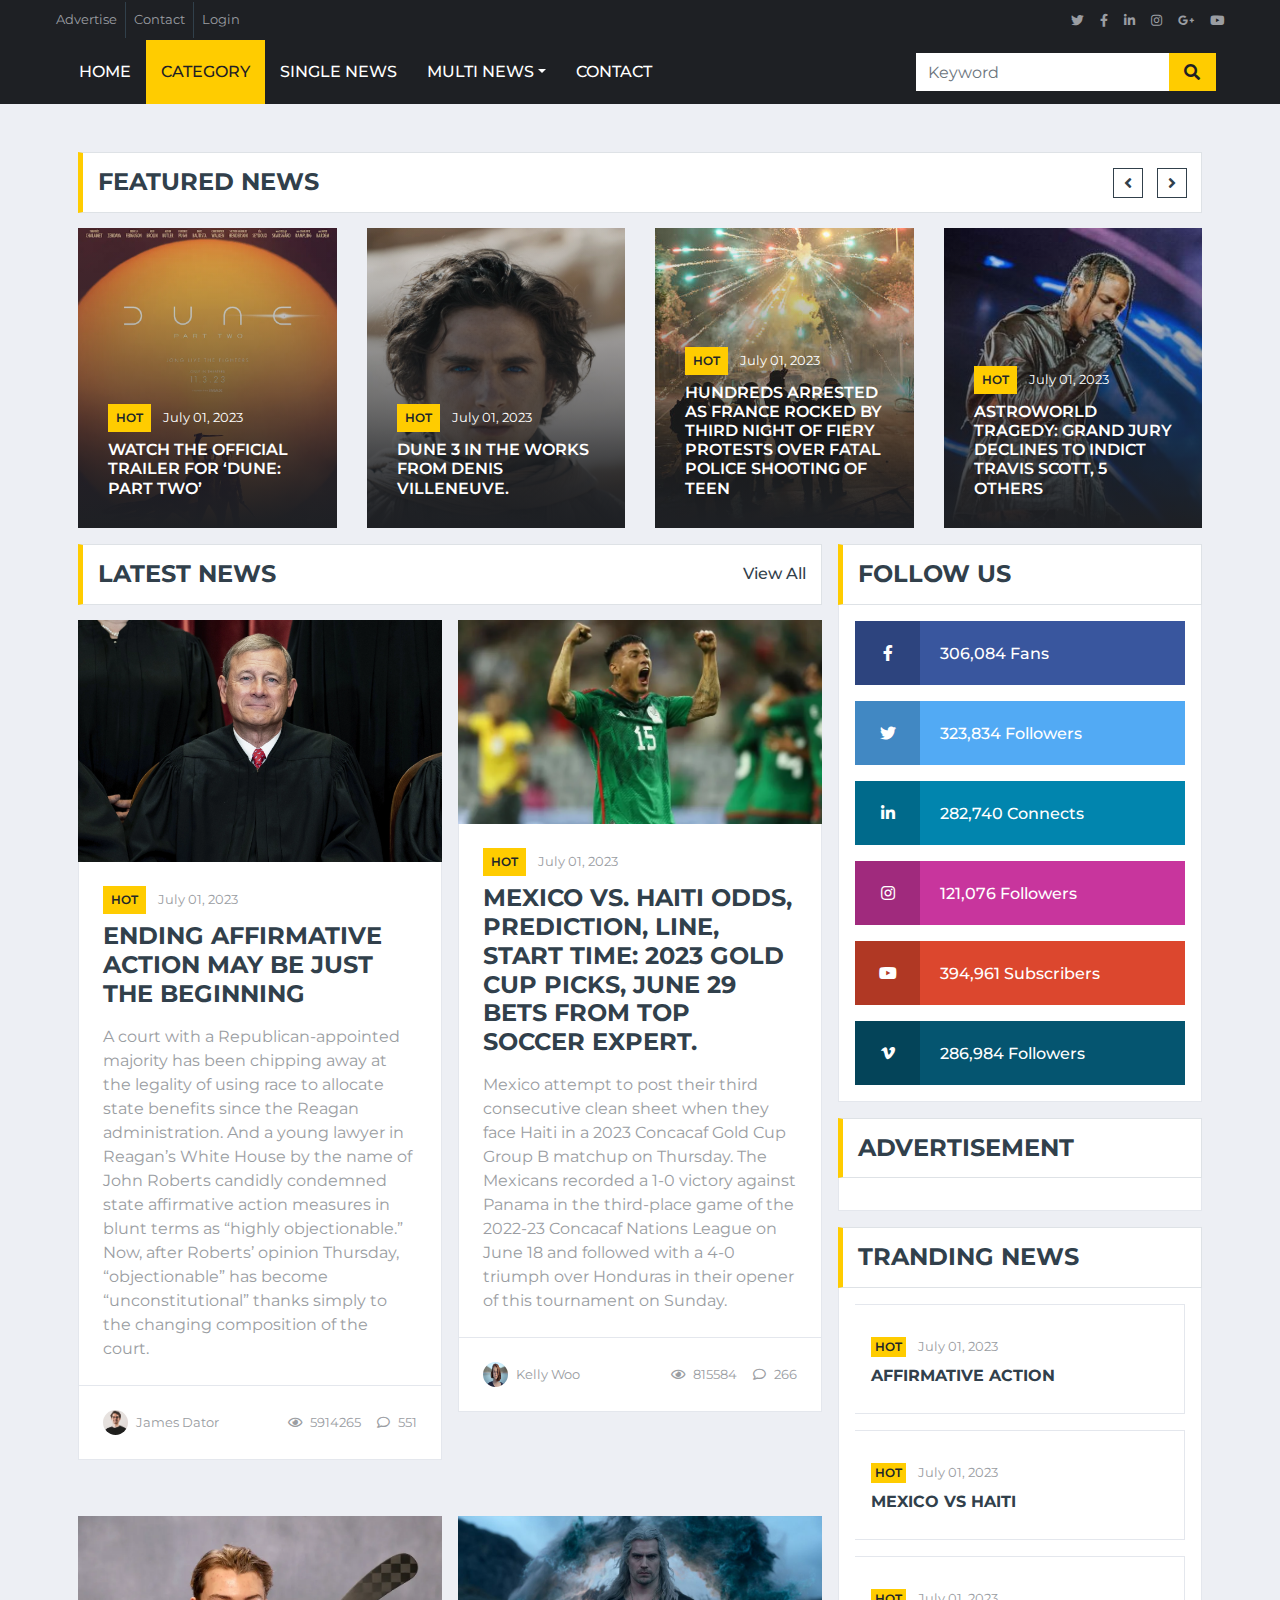
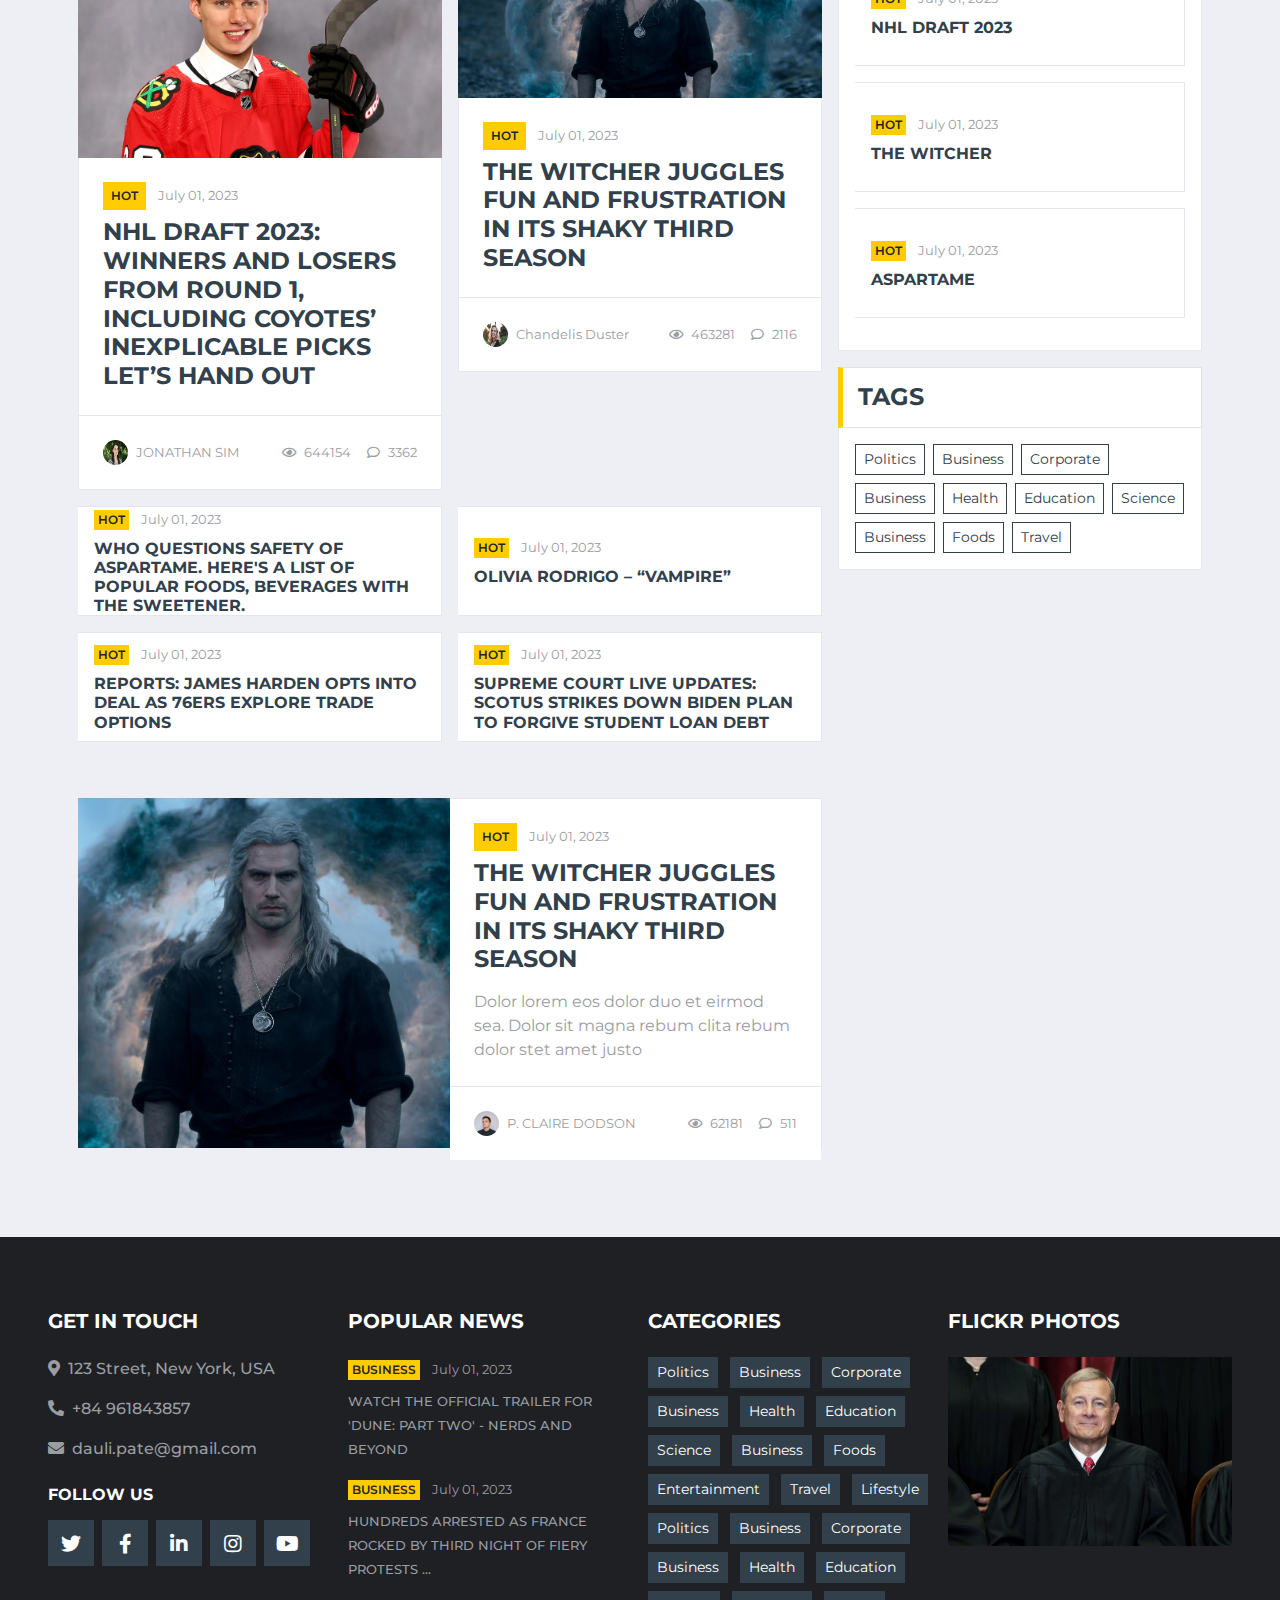
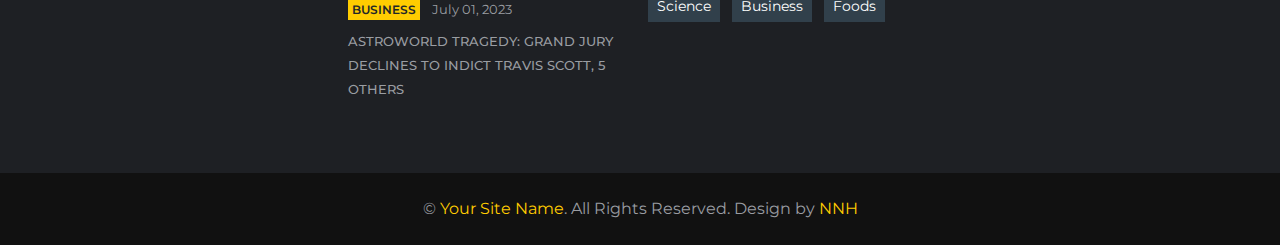
==== category.html @ 5a78087b "update analyst" ====
<!DOCTYPE html>
<html lang="en">

<head>
    <meta charset="utf-8">
    <title>News</title>
    <meta content="width=device-width, initial-scale=1.0" name="viewport">

    <!-- Favicon -->
    <link href="img/favicon.ico" rel="icon">

    <!-- Google Web Fonts -->
    <link rel="preconnect" href="https://fonts.gstatic.com">
    <link href="https://fonts.googleapis.com/css2?family=Montserrat:wght@400;500;600;700&display=swap" rel="stylesheet">  

    <!-- Font Awesome -->
    <link href="https://cdnjs.cloudflare.com/ajax/libs/font-awesome/5.15.0/css/all.min.css" rel="stylesheet">

    <!-- Libraries Stylesheet -->
    <link href="lib/owlcarousel/assets/owl.carousel.min.css" rel="stylesheet">

    <!-- Customized Bootstrap Stylesheet -->
    <link href="css/style.css" rel="stylesheet">

    <!-- Google tag (gtag.js) -->
    <script async src="https://www.googletagmanager.com/gtag/js?id=G-V4SWZ68VQ8"></script>
    <script>
    window.dataLayer = window.dataLayer || [];
    function gtag(){
        dataLayer.push(arguments);
    }
    gtag('js', new Date());

    gtag('config', 'G-V4SWZ68VQ8');
    </script>
</head>

<body>
    <!-- Topbar Start -->
    <div class="container-fluid d-none d-lg-block">
        <div class="row align-items-center bg-dark px-lg-5">
            <div class="col-lg-9">
                <nav class="navbar navbar-expand-sm bg-dark p-0">
                    <ul class="navbar-nav ml-n2">
                        <li class="nav-item border-right border-secondary">
                            <a class="nav-link text-body small" href="#">Advertise</a>
                        </li>
                        <li class="nav-item border-right border-secondary">
                            <a class="nav-link text-body small" href="#">Contact</a>
                        </li>
                        <li class="nav-item">
                            <a class="nav-link text-body small" href="#">Login</a>
                        </li>
                    </ul>
                </nav>
            </div>
            <div class="col-lg-3 text-right d-none d-md-block">
                <nav class="navbar navbar-expand-sm bg-dark p-0">
                    <ul class="navbar-nav ml-auto mr-n2">
                        <li class="nav-item">
                            <a class="nav-link text-body" href="#"><small class="fab fa-twitter"></small></a>
                        </li>
                        <li class="nav-item">
                            <a class="nav-link text-body" href="#"><small class="fab fa-facebook-f"></small></a>
                        </li>
                        <li class="nav-item">
                            <a class="nav-link text-body" href="#"><small class="fab fa-linkedin-in"></small></a>
                        </li>
                        <li class="nav-item">
                            <a class="nav-link text-body" href="#"><small class="fab fa-instagram"></small></a>
                        </li>
                        <li class="nav-item">
                            <a class="nav-link text-body" href="#"><small class="fab fa-google-plus-g"></small></a>
                        </li>
                        <li class="nav-item">
                            <a class="nav-link text-body" href="#"><small class="fab fa-youtube"></small></a>
                        </li>
                    </ul>
                </nav>
            </div>
        </div>
    </div>
    <!-- Topbar End -->


    <!-- Navbar Start -->
    <div class="container-fluid p-0">
        <nav class="navbar navbar-expand-lg bg-dark navbar-dark py-2 py-lg-0 px-lg-5">
            <a href="index.html" class="navbar-brand d-block d-lg-none">
                <h1 class="m-0 display-4 text-uppercase text-primary"><span class="text-white font-weight-normal"></span></h1>
            </a>
            <button type="button" class="navbar-toggler" data-toggle="collapse" data-target="#navbarCollapse">
                <span class="navbar-toggler-icon"></span>
            </button>
            <div class="collapse navbar-collapse justify-content-between px-0 px-lg-3" id="navbarCollapse">
                <div class="navbar-nav mr-auto py-0">
                    <a href="index.html" class="nav-item nav-link">Home</a>
                    <a href="category.html" class="nav-item nav-link active">Category</a>
                    <a href="single.html" class="nav-item nav-link">Single News</a>
                    <div class="nav-item dropdown">
                        <a href="#" class="nav-link dropdown-toggle" data-toggle="dropdown">Multi News</a>
                        <div class="dropdown-menu rounded-0 m-0">
                            <a href="#" class="dropdown-item">Home</a>
                            <a href="#" class="dropdown-item">Category</a>
                            <a href="#" class="dropdown-item">Single News</a>
                        </div>
                    </div>
                    <a href="contact.html" class="nav-item nav-link">Contact</a>
                </div>
                <div class="input-group ml-auto d-none d-lg-flex" style="width: 100%; max-width: 300px;">
                    <input type="text" class="form-control border-0" placeholder="Keyword">
                    <div class="input-group-append">
                        <button class="input-group-text bg-primary text-dark border-0 px-3"><i
                                class="fa fa-search"></i></button>
                    </div>
                </div>
            </div>
        </nav>
    </div>
    <!-- Navbar End -->

    <!-- Featured News Slider Start -->
    <div class="container-fluid pt-5 mb-3">
        <div class="container">
            <div class="section-title">
                <h4 class="m-0 text-uppercase font-weight-bold">Featured News</h4>
            </div>
            <div class="owl-carousel news-carousel carousel-item-4 position-relative">
                <div class="position-relative overflow-hidden" style="height: 300px;">
                    <img class="img-fluid h-100" src="img/FvIhyI9aUAUZz6l.webp" style="object-fit: cover;">
                    <div class="overlay">
                        <div class="mb-2">
                            <a class="badge badge-primary text-uppercase font-weight-semi-bold p-2 mr-2"
                                href="">HOT</a>
                            <a class="text-white" href=""><small>July 01, 2023</small></a>
                        </div>
                        <a class="h6 m-0 text-white text-uppercase font-weight-semi-bold" href="">Watch the Official Trailer for ‘Dune: Part Two’</a>
                    </div>
                </div>
                <div class="position-relative overflow-hidden" style="height: 300px;">
                    <img class="img-fluid h-100" src="img/Screenshot-2023-06-30-at-9.37.54-AM.webp" style="object-fit: cover;">
                    <div class="overlay">
                        <div class="mb-2">
                            <a class="badge badge-primary text-uppercase font-weight-semi-bold p-2 mr-2"
                                href="">HOT</a>
                            <a class="text-white" href=""><small>July 01, 2023</small></a>
                        </div>
                        <a class="h6 m-0 text-white text-uppercase font-weight-semi-bold" href="">Dune 3 in the Works from Denis Villeneuve.</a>
                    </div>
                </div>
                <div class="position-relative overflow-hidden" style="height: 300px;">
                    <img class="img-fluid h-100" src="img/ap23180813837096.jpg" style="object-fit: cover;">
                    <div class="overlay">
                        <div class="mb-2">
                            <a class="badge badge-primary text-uppercase font-weight-semi-bold p-2 mr-2"
                                href="">HOT</a>
                            <a class="text-white" href=""><small>July 01, 2023</small></a>
                        </div>
                        <a class="h6 m-0 text-white text-uppercase font-weight-semi-bold" href="">Hundreds arrested as France rocked by third night of fiery protests over fatal police shooting of teen</a>
                    </div>
                </div>
                <div class="position-relative overflow-hidden" style="height: 300px;">
                    <img class="img-fluid h-100" src="img/travis-scott-astroworld-gty-jt-230629_1688065839884_hpMain_16x9_608.jpg" style="object-fit: cover;">
                    <div class="overlay">
                        <div class="mb-2">
                            <a class="badge badge-primary text-uppercase font-weight-semi-bold p-2 mr-2"
                                href="">HOT</a>
                            <a class="text-white" href=""><small>July 01, 2023</small></a>
                        </div>
                        <a class="h6 m-0 text-white text-uppercase font-weight-semi-bold" href="">Astroworld tragedy: Grand jury declines to indict Travis Scott, 5 others</a>
                    </div>
                </div>
                <div class="position-relative overflow-hidden" style="height: 300px;">
                    <img class="img-fluid h-100" src="img/aaa.webp" style="object-fit: cover;">
                    <div class="overlay">
                        <div class="mb-2">
                            <a class="badge badge-primary text-uppercase font-weight-semi-bold p-2 mr-2"
                                href="">HOT</a>
                            <a class="text-white" href=""><small>July 01, 2023</small></a>
                        </div>
                        <a class="h6 m-0 text-white text-uppercase font-weight-semi-bold" href="">Ending Affirmative Action May Be Just the Beginning</a>
                    </div>
                </div>
            </div>
        </div>
    </div>
    <!-- Featured News Slider End -->


    <!-- News With Sidebar Start -->
    <div class="container-fluid">
        <div class="container">
            <div class="row">
                <div class="col-lg-8">
                    <div class="row">
                        <div class="col-12">
                            <div class="section-title">
                                <h4 class="m-0 text-uppercase font-weight-bold">Latest News</h4>
                                <a class="text-secondary font-weight-medium text-decoration-none" href="">View All</a>
                            </div>
                        </div>
                        <div class="col-lg-6">
                            <div class="position-relative mb-3">
                                <img class="img-fluid w-100" src="img/aaa.webp" style="object-fit: cover;">
                                <div class="bg-white border border-top-0 p-4">
                                    <div class="mb-2">
                                        <a class="badge badge-primary text-uppercase font-weight-semi-bold p-2 mr-2"
                                            href="">HOT</a>
                                        <a class="text-body" href=""><small>July 01, 2023</small></a>
                                    </div>
                                    <a class="h4 d-block mb-3 text-secondary text-uppercase font-weight-bold" href="">Ending Affirmative Action May Be Just the Beginning</a>
                                    <p class="m-0">A court with a Republican-appointed majority has been chipping away at the legality of using race to allocate state benefits since the Reagan administration. And a young lawyer in Reagan’s White House by the name of John Roberts candidly condemned state affirmative action measures in blunt terms as “highly objectionable.” Now, after Roberts’ opinion Thursday, “objectionable” has become “unconstitutional” thanks simply to the changing composition of the court.</p>
                                </div>
                                <div class="d-flex justify-content-between bg-white border border-top-0 p-4">
                                    <div class="d-flex align-items-center">
                                        <img class="rounded-circle mr-2" src="img/user1.avif" width="25" height="25" alt="">
                                        <small>James Dator</small>
                                    </div>
                                    <div class="d-flex align-items-center">
                                        <small class="ml-3"><i class="far fa-eye mr-2"></i>5914265</small>
                                        <small class="ml-3"><i class="far fa-comment mr-2"></i>551</small>
                                    </div>
                                </div>
                            </div>
                        </div>
                        <div class="col-lg-6">
                            <div class="position-relative mb-3">
                                <img class="img-fluid w-100" src="img/luis-romo-getty-images-mexico.webp" style="object-fit: cover;">
                                <div class="bg-white border border-top-0 p-4">
                                    <div class="mb-2">
                                        <a class="badge badge-primary text-uppercase font-weight-semi-bold p-2 mr-2"
                                            href="">HOT</a>
                                        <a class="text-body" href=""><small>July 01, 2023</small></a>
                                    </div>
                                    <a class="h4 d-block mb-3 text-secondary text-uppercase font-weight-bold" href="">Mexico vs. Haiti odds, prediction, line, start time: 2023 Gold Cup picks, June 29 bets from top soccer expert.</a>
                                    <p class="m-0">Mexico attempt to post their third consecutive clean sheet when they face Haiti in a 2023 Concacaf Gold Cup Group B matchup on Thursday. The Mexicans recorded a 1-0 victory against Panama in the third-place game of the 2022-23 Concacaf Nations League on June 18 and followed with a 4-0 triumph over Honduras in their opener of this tournament on Sunday.</p>
                                </div>
                                <div class="d-flex justify-content-between bg-white border border-top-0 p-4">
                                    <div class="d-flex align-items-center">
                                        <img class="rounded-circle mr-2" src="img/user2.avif" width="25" height="25" alt="">
                                        <small>Kelly Woo</small>
                                    </div>
                                    <div class="d-flex align-items-center">
                                        <small class="ml-3"><i class="far fa-eye mr-2"></i>815584</small>
                                        <small class="ml-3"><i class="far fa-comment mr-2"></i>266</small>
                                    </div>
                                </div>
                            </div>
                        </div>
                        <div class="col-lg-12 mb-3">
                            <a href=""><img class="img-fluid w-100" src="img/ads-728x90.png" alt=""></a>
                        </div>
                        <div class="col-lg-6">
                            <div class="position-relative mb-3">
                                <img class="img-fluid w-100" src="img/1503624770.0.webp" style="object-fit: cover;">
                                <div class="bg-white border border-top-0 p-4">
                                    <div class="mb-2">
                                        <a class="badge badge-primary text-uppercase font-weight-semi-bold p-2 mr-2"
                                            href="">HOT</a>
                                        <a class="text-body" href=""><small>July 01, 2023</small></a>
                                    </div>
                                    <a class="h4 d-block mb-0 text-secondary text-uppercase font-weight-bold" href="">NHL Draft 2023: Winners and losers from Round 1, including Coyotes’ inexplicable picks
                                        Let’s hand out </a>
                                </div>
                                <div class="d-flex justify-content-between bg-white border border-top-0 p-4">
                                    <div class="d-flex align-items-center">
                                        <img class="rounded-circle mr-2" src="img/user4.avif" width="25" height="25" alt="">
                                        <small>JONATHAN SIM</small>
                                    </div>
                                    <div class="d-flex align-items-center">
                                        <small class="ml-3"><i class="far fa-eye mr-2"></i>644154</small>
                                        <small class="ml-3"><i class="far fa-comment mr-2"></i>3362</small>
                                    </div>
                                </div>
                            </div>
                        </div>
                        <div class="col-lg-6">
                            <div class="position-relative mb-3">
                                <img class="img-fluid w-100" src="img/The_Witcher_n_S3_E4_00_28_49_08.jpg" style="object-fit: cover;">
                                <div class="bg-white border border-top-0 p-4">
                                    <div class="mb-2">
                                        <a class="badge badge-primary text-uppercase font-weight-semi-bold p-2 mr-2"
                                            href="">HOT</a>
                                        <a class="text-body" href=""><small>July 01, 2023</small></a>
                                    </div>
                                    <a class="h4 d-block mb-0 text-secondary text-uppercase font-weight-bold" href="">The Witcher Juggles Fun and Frustration In Its Shaky Third Season</a>
                                </div>
                                <div class="d-flex justify-content-between bg-white border border-top-0 p-4">
                                    <div class="d-flex align-items-center">
                                        <img class="rounded-circle mr-2" src="img/user3.avif" width="25" height="25" alt="">
                                        <small>Chandelis Duster</small>
                                    </div>
                                    <div class="d-flex align-items-center">
                                        <small class="ml-3"><i class="far fa-eye mr-2"></i>463281</small>
                                        <small class="ml-3"><i class="far fa-comment mr-2"></i>2116</small>
                                    </div>
                                </div>
                            </div>
                        </div>
                        <div class="col-lg-6">
                            <div class="d-flex align-items-center bg-white mb-3" style="height: 110px;">
                                <div class="w-100 h-100 px-3 d-flex flex-column justify-content-center border border-left-0">
                                    <div class="mb-2">
                                        <a class="badge badge-primary text-uppercase font-weight-semi-bold p-1 mr-2" href="">HOT</a>
                                        <a class="text-body" href=""><small>July 01, 2023</small></a>
                                    </div>
                                    <a class="h6 m-0 text-secondary text-uppercase font-weight-bold" href="">WHO questions safety of aspartame. Here's a list of popular foods, beverages with the sweetener.</a>
                                </div>
                            </div>
                            <div class="d-flex align-items-center bg-white mb-3" style="height: 110px;">
                                <div class="w-100 h-100 px-3 d-flex flex-column justify-content-center border border-left-0">
                                    <div class="mb-2">
                                        <a class="badge badge-primary text-uppercase font-weight-semi-bold p-1 mr-2" href="">HOT</a>
                                        <a class="text-body" href=""><small>July 01, 2023</small></a>
                                    </div>
                                    <a class="h6 m-0 text-secondary text-uppercase font-weight-bold" href="">Reports: James Harden opts into deal as 76ers explore trade options</a>
                                </div>
                            </div>
                        </div>
                        <div class="col-lg-6">
                            <div class="d-flex align-items-center bg-white mb-3" style="height: 110px;">
                                <img class="img-fluid" src="img/news-12.jpg" alt="">
                                <div class="w-100 h-100 px-3 d-flex flex-column justify-content-center border border-left-0">
                                    <div class="mb-2">
                                        <a class="badge badge-primary text-uppercase font-weight-semi-bold p-1 mr-2" href="">HOT</a>
                                        <a class="text-body" href=""><small>July 01, 2023</small></a>
                                    </div>
                                    <a class="h6 m-0 text-secondary text-uppercase font-weight-bold" href="">Olivia Rodrigo – “Vampire”</a>
                                </div>
                            </div>
                            <div class="d-flex align-items-center bg-white mb-3" style="height: 110px;">
                                <img class="img-fluid" src="img/news-13.jpg" alt="">
                                <div class="w-100 h-100 px-3 d-flex flex-column justify-content-center border border-left-0">
                                    <div class="mb-2">
                                        <a class="badge badge-primary text-uppercase font-weight-semi-bold p-1 mr-2" href="">HOT</a>
                                        <a class="text-body" href=""><small>July 01, 2023</small></a>
                                    </div>
                                    <a class="h6 m-0 text-secondary text-uppercase font-weight-bold" href="">Supreme Court live updates: SCOTUS strikes down Biden plan to forgive student loan debt</a>
                                </div>
                            </div>
                        </div>
                        <div class="col-lg-12 mb-3">
                            <a href=""><img class="img-fluid w-100" src="img/ads-728x90.png" alt=""></a>
                        </div>
                        <div class="col-lg-12">
                            <div class="row news-lg mx-0 mb-3">
                                <div class="col-md-6 h-100 px-0">
                                    <img class="img-fluid h-100" src="img/The_Witcher_n_S3_E4_00_28_49_08.jpg" style="object-fit: cover;">
                                </div>
                                <div class="col-md-6 d-flex flex-column border bg-white h-100 px-0">
                                    <div class="mt-auto p-4">
                                        <div class="mb-2">
                                            <a class="badge badge-primary text-uppercase font-weight-semi-bold p-2 mr-2"
                                                href="">HOT</a>
                                            <a class="text-body" href=""><small>July 01, 2023</small></a>
                                        </div>
                                        <a class="h4 d-block mb-3 text-secondary text-uppercase font-weight-bold" href="">THE WITCHER JUGGLES FUN AND FRUSTRATION IN ITS SHAKY THIRD SEASON</a>
                                        <p class="m-0">Dolor lorem eos dolor duo et eirmod sea. Dolor sit magna
                                            rebum clita rebum dolor stet amet justo</p>
                                    </div>
                                    <div class="d-flex justify-content-between bg-white border-top mt-auto p-4">
                                        <div class="d-flex align-items-center">
                                            <img class="rounded-circle mr-2" src="img/user5.avif" width="25" height="25" alt="">
                                            <small> P. CLAIRE DODSON</small>
                                        </div>
                                        <div class="d-flex align-items-center">
                                            <small class="ml-3"><i class="far fa-eye mr-2"></i>62181</small>
                                            <small class="ml-3"><i class="far fa-comment mr-2"></i>511</small>
                                        </div>
                                    </div>
                                </div>
                            </div>
                        </div>
                    </div>
                </div>
                
                <div class="col-lg-4">
                    <!-- Social Follow Start -->
                    <div class="mb-3">
                        <div class="section-title mb-0">
                            <h4 class="m-0 text-uppercase font-weight-bold">Follow Us</h4>
                        </div>
                        <div class="bg-white border border-top-0 p-3">
                            <a href="" class="d-block w-100 text-white text-decoration-none mb-3" style="background: #39569E;">
                                <i class="fab fa-facebook-f text-center py-4 mr-3" style="width: 65px; background: rgba(0, 0, 0, .2);"></i>
                                <span class="font-weight-medium">306,084 Fans</span>
                            </a>
                            <a href="" class="d-block w-100 text-white text-decoration-none mb-3" style="background: #52AAF4;">
                                <i class="fab fa-twitter text-center py-4 mr-3" style="width: 65px; background: rgba(0, 0, 0, .2);"></i>
                                <span class="font-weight-medium">323,834 Followers</span>
                            </a>
                            <a href="" class="d-block w-100 text-white text-decoration-none mb-3" style="background: #0185AE;">
                                <i class="fab fa-linkedin-in text-center py-4 mr-3" style="width: 65px; background: rgba(0, 0, 0, .2);"></i>
                                <span class="font-weight-medium">282,740 Connects</span>
                            </a>
                            <a href="" class="d-block w-100 text-white text-decoration-none mb-3" style="background: #C8359D;">
                                <i class="fab fa-instagram text-center py-4 mr-3" style="width: 65px; background: rgba(0, 0, 0, .2);"></i>
                                <span class="font-weight-medium">121,076 Followers</span>
                            </a>
                            <a href="" class="d-block w-100 text-white text-decoration-none mb-3" style="background: #DC472E;">
                                <i class="fab fa-youtube text-center py-4 mr-3" style="width: 65px; background: rgba(0, 0, 0, .2);"></i>
                                <span class="font-weight-medium">394,961 Subscribers</span>
                            </a>
                            <a href="" class="d-block w-100 text-white text-decoration-none" style="background: #055570;">
                                <i class="fab fa-vimeo-v text-center py-4 mr-3" style="width: 65px; background: rgba(0, 0, 0, .2);"></i>
                                <span class="font-weight-medium">286,984 Followers</span>
                            </a>
                        </div>
                    </div>
                    <!-- Social Follow End -->

                    <!-- Ads Start -->
                    <div class="mb-3">
                        <div class="section-title mb-0">
                            <h4 class="m-0 text-uppercase font-weight-bold">Advertisement</h4>
                        </div>
                        <div class="bg-white text-center border border-top-0 p-3">
                            <div id="SC_TBlock_880956"></div>
                        </div>
                    </div>
                    <!-- Ads End -->

                    <!-- Popular News Start -->
                    <div class="mb-3">
                        <div class="section-title mb-0">
                            <h4 class="m-0 text-uppercase font-weight-bold">Tranding News</h4>
                        </div>
                        <div class="bg-white border border-top-0 p-3">
                            <div class="d-flex align-items-center bg-white mb-3" style="height: 110px;">
                                <img class="img-fluid" src="img/news-19.jpg" alt="">
                                <div class="w-100 h-100 px-3 d-flex flex-column justify-content-center border border-left-0">
                                    <div class="mb-2">
                                        <a class="badge badge-primary text-uppercase font-weight-semi-bold p-1 mr-2" href="">HOT</a>
                                        <a class="text-body" href=""><small>July 01, 2023</small></a>
                                    </div>
                                    <a class="h6 m-0 text-secondary text-uppercase font-weight-bold" href="">Affirmative action</a>
                                </div>
                            </div>
                            <div class="d-flex align-items-center bg-white mb-3" style="height: 110px;">
                                <img class="img-fluid" src="img/news-20.jpg" alt="">
                                <div class="w-100 h-100 px-3 d-flex flex-column justify-content-center border border-left-0">
                                    <div class="mb-2">
                                        <a class="badge badge-primary text-uppercase font-weight-semi-bold p-1 mr-2" href="">HOT</a>
                                        <a class="text-body" href=""><small>July 01, 2023</small></a>
                                    </div>
                                    <a class="h6 m-0 text-secondary text-uppercase font-weight-bold" href="">Mexico vs Haiti</a>
                                </div>
                            </div>
                            <div class="d-flex align-items-center bg-white mb-3" style="height: 110px;">
                                <img class="img-fluid" src="img/news-21.jpg" alt="">
                                <div class="w-100 h-100 px-3 d-flex flex-column justify-content-center border border-left-0">
                                    <div class="mb-2">
                                        <a class="badge badge-primary text-uppercase font-weight-semi-bold p-1 mr-2" href="">HOT</a>
                                        <a class="text-body" href=""><small>July 01, 2023</small></a>
                                    </div>
                                    <a class="h6 m-0 text-secondary text-uppercase font-weight-bold" href="">NHL Draft 2023</a>
                                </div>
                            </div>
                            <div class="d-flex align-items-center bg-white mb-3" style="height: 110px;">
                                <img class="img-fluid" src="img/news-22.jpg" alt="">
                                <div class="w-100 h-100 px-3 d-flex flex-column justify-content-center border border-left-0">
                                    <div class="mb-2">
                                        <a class="badge badge-primary text-uppercase font-weight-semi-bold p-1 mr-2" href="">HOT</a>
                                        <a class="text-body" href=""><small>July 01, 2023</small></a>
                                    </div>
                                    <a class="h6 m-0 text-secondary text-uppercase font-weight-bold" href="">The Witcher</a>
                                </div>
                            </div>
                            <div class="d-flex align-items-center bg-white mb-3" style="height: 110px;">
                                <img class="img-fluid" src="img/news-23.jpg" alt="">
                                <div class="w-100 h-100 px-3 d-flex flex-column justify-content-center border border-left-0">
                                    <div class="mb-2">
                                        <a class="badge badge-primary text-uppercase font-weight-semi-bold p-1 mr-2" href="">HOT</a>
                                        <a class="text-body" href=""><small>July 01, 2023</small></a>
                                    </div>
                                    <a class="h6 m-0 text-secondary text-uppercase font-weight-bold" href="">Aspartame</a>
                                </div>
                            </div>
                        </div>
                    </div>
                    <!-- Popular News End -->

                    <!-- Tags Start -->
                    <div class="mb-3">
                        <div class="section-title mb-0">
                            <h4 class="m-0 text-uppercase font-weight-bold">Tags</h4>
                        </div>
                        <div class="bg-white border border-top-0 p-3">
                            <div class="d-flex flex-wrap m-n1">
                                <a href="" class="btn btn-sm btn-outline-secondary m-1">Politics</a>
                                <a href="" class="btn btn-sm btn-outline-secondary m-1">Business</a>
                                <a href="" class="btn btn-sm btn-outline-secondary m-1">Corporate</a>
                                <a href="" class="btn btn-sm btn-outline-secondary m-1">Business</a>
                                <a href="" class="btn btn-sm btn-outline-secondary m-1">Health</a>
                                <a href="" class="btn btn-sm btn-outline-secondary m-1">Education</a>
                                <a href="" class="btn btn-sm btn-outline-secondary m-1">Science</a>
                                <a href="" class="btn btn-sm btn-outline-secondary m-1">Business</a>
                                <a href="" class="btn btn-sm btn-outline-secondary m-1">Foods</a>
                                <a href="" class="btn btn-sm btn-outline-secondary m-1">Travel</a>
                            </div>
                        </div>
                    </div>
                    <!-- Tags End -->
                </div>
                <div id="SC_TBlock_880958" class="ads-bottom"></div>
            </div>
        </div>
    </div>
    <!-- News With Sidebar End -->


    <!-- Footer Start -->
    <div class="container-fluid bg-dark pt-5 px-sm-3 px-md-5 mt-5">
        <div class="row py-4">
            <div class="col-lg-3 col-md-6 mb-5">
                <h5 class="mb-4 text-white text-uppercase font-weight-bold">Get In Touch</h5>
                <p class="font-weight-medium"><i class="fa fa-map-marker-alt mr-2"></i>123 Street, New York, USA</p>
                <p class="font-weight-medium"><i class="fa fa-phone-alt mr-2"></i>+84 961843857</p>
                <p class="font-weight-medium"><i class="fa fa-envelope mr-2"></i>dauli.pate@gmail.com</p>
                <h6 class="mt-4 mb-3 text-white text-uppercase font-weight-bold">Follow Us</h6>
                <div class="d-flex justify-content-start">
                    <a class="btn btn-lg btn-secondary btn-lg-square mr-2" href="#"><i class="fab fa-twitter"></i></a>
                    <a class="btn btn-lg btn-secondary btn-lg-square mr-2" href="#"><i class="fab fa-facebook-f"></i></a>
                    <a class="btn btn-lg btn-secondary btn-lg-square mr-2" href="#"><i class="fab fa-linkedin-in"></i></a>
                    <a class="btn btn-lg btn-secondary btn-lg-square mr-2" href="#"><i class="fab fa-instagram"></i></a>
                    <a class="btn btn-lg btn-secondary btn-lg-square" href="#"><i class="fab fa-youtube"></i></a>
                </div>
            </div>
            <div class="col-lg-3 col-md-6 mb-5">
                <h5 class="mb-4 text-white text-uppercase font-weight-bold">Popular News</h5>
                <div class="mb-3">
                    <div class="mb-2">
                        <a class="badge badge-primary text-uppercase font-weight-semi-bold p-1 mr-2" href="">Business</a>
                        <a class="text-body" href=""><small>July 01, 2023</small></a>
                    </div>
                    <a class="small text-body text-uppercase font-weight-medium" href="">Watch the Official Trailer for 'Dune: Part Two' - Nerds and Beyond</a>
                </div>
                <div class="mb-3">
                    <div class="mb-2">
                        <a class="badge badge-primary text-uppercase font-weight-semi-bold p-1 mr-2" href="">Business</a>
                        <a class="text-body" href=""><small>July 01, 2023</small></a>
                    </div>
                    <a class="small text-body text-uppercase font-weight-medium" href="">Hundreds arrested as France rocked by third night of fiery protests ...
                    </a>
                </div>
                <div class="">
                    <div class="mb-2">
                        <a class="badge badge-primary text-uppercase font-weight-semi-bold p-1 mr-2" href="">Business</a>
                        <a class="text-body" href=""><small>July 01, 2023</small></a>
                    </div>
                    <a class="small text-body text-uppercase font-weight-medium" href="">Astroworld tragedy: Grand jury declines to indict Travis Scott, 5 others</a>
                </div>
            </div>
            <div class="col-lg-3 col-md-6 mb-5">
                <h5 class="mb-4 text-white text-uppercase font-weight-bold">Categories</h5>
                <div class="m-n1">
                    <a href="" class="btn btn-sm btn-secondary m-1">Politics</a>
                    <a href="" class="btn btn-sm btn-secondary m-1">Business</a>
                    <a href="" class="btn btn-sm btn-secondary m-1">Corporate</a>
                    <a href="" class="btn btn-sm btn-secondary m-1">Business</a>
                    <a href="" class="btn btn-sm btn-secondary m-1">Health</a>
                    <a href="" class="btn btn-sm btn-secondary m-1">Education</a>
                    <a href="" class="btn btn-sm btn-secondary m-1">Science</a>
                    <a href="" class="btn btn-sm btn-secondary m-1">Business</a>
                    <a href="" class="btn btn-sm btn-secondary m-1">Foods</a>
                    <a href="" class="btn btn-sm btn-secondary m-1">Entertainment</a>
                    <a href="" class="btn btn-sm btn-secondary m-1">Travel</a>
                    <a href="" class="btn btn-sm btn-secondary m-1">Lifestyle</a>
                    <a href="" class="btn btn-sm btn-secondary m-1">Politics</a>
                    <a href="" class="btn btn-sm btn-secondary m-1">Business</a>
                    <a href="" class="btn btn-sm btn-secondary m-1">Corporate</a>
                    <a href="" class="btn btn-sm btn-secondary m-1">Business</a>
                    <a href="" class="btn btn-sm btn-secondary m-1">Health</a>
                    <a href="" class="btn btn-sm btn-secondary m-1">Education</a>
                    <a href="" class="btn btn-sm btn-secondary m-1">Science</a>
                    <a href="" class="btn btn-sm btn-secondary m-1">Business</a>
                    <a href="" class="btn btn-sm btn-secondary m-1">Foods</a>
                </div>
            </div>
            <div class="col-lg-3 col-md-6 mb-5">
                <h5 class="mb-4 text-white text-uppercase font-weight-bold">Flickr Photos</h5>
                <div class="row">
                    <div class="col-12 mb-3">
                        <a href=""><img class="w-100" src="img/aaa.webp" alt=""></a>
                    </div>
                </div>
            </div>
        </div>
    </div>
    <div class="container-fluid py-4 px-sm-3 px-md-5" style="background: #111111;">
        <p class="m-0 text-center">&copy; <a href="#">Your Site Name</a>. All Rights Reserved. 
		
		<!--/*** This template is free as long as you keep the footer author’s credit link/attribution link/backlink. If you'd like to use the template without the footer author’s credit link/attribution link/backlink, you can purchase the Credit Removal License from "https://htmlcodex.com/credit-removal". Thank you for your support. ***/-->
		Design by <a href="https://htmlcodex.com">NNH</a></p>
    </div>
    <!-- Footer End -->


    <!-- Back to Top -->
    <a href="#" class="btn btn-primary btn-square back-to-top"><i class="fa fa-arrow-up"></i></a>


    <script type="text/javascript">
        (sc_adv_out = window.sc_adv_out || []).push({
            id: 880958,
            domain: "n.ads5-adnow.com",
        });
    </script>
    <script type="text/javascript" src="//st-n.ads5-adnow.com/js/a.js" async></script>

    <script type="text/javascript">
        (sc_adv_out = window.sc_adv_out || []).push({
            id: 880956,
            domain: "n.ads5-adnow.com",
        });
    </script>
    <script type="text/javascript" src="//st-n.ads5-adnow.com/js/a.js" async></script>

    <!-- JavaScript Libraries -->
    <script src="https://code.jquery.com/jquery-3.4.1.min.js"></script>
    <script src="https://stackpath.bootstrapcdn.com/bootstrap/4.4.1/js/bootstrap.bundle.min.js"></script>
    <script src="lib/easing/easing.min.js"></script>
    <script src="lib/owlcarousel/owl.carousel.min.js"></script>

    <!-- Template Javascript -->
    <script src="js/main.js"></script>
</body>

</html>
---- css/style.css ----
/******* Bootstrap Theming ********/
/*!
 * Bootstrap v4.5.3 (https://getbootstrap.com/)
 * Copyright 2011-2020 The Bootstrap Authors
 * Copyright 2011-2020 Twitter, Inc.
 * Licensed under MIT (https://github.com/twbs/bootstrap/blob/main/LICENSE)
 */
:root {
  --blue: #007bff;
  --indigo: #6610f2;
  --purple: #6f42c1;
  --pink: #e83e8c;
  --red: #dc3545;
  --orange: #fd7e14;
  --yellow: #ffc107;
  --green: #28a745;
  --teal: #20c997;
  --cyan: #17a2b8;
  --white: #fff;
  --gray: #6c757d;
  --gray-dark: #343a40;
  --primary: #FFCC00;
  --secondary: #31404B;
  --success: #28a745;
  --info: #17a2b8;
  --warning: #ffc107;
  --danger: #dc3545;
  --light: #FFFFFF;
  --dark: #1E2024;
  --breakpoint-xs: 0;
  --breakpoint-sm: 576px;
  --breakpoint-md: 768px;
  --breakpoint-lg: 992px;
  --breakpoint-xl: 1200px;
  --font-family-sans-serif: "Montserrat", sans-serif;
  --font-family-monospace: SFMono-Regular, Menlo, Monaco, Consolas, "Liberation Mono", "Courier New", monospace;
}

*,
*::before,
*::after {
  box-sizing: border-box;
}

html {
  font-family: sans-serif;
  line-height: 1.15;
  -webkit-text-size-adjust: 100%;
  -webkit-tap-highlight-color: rgba(0, 0, 0, 0);
}

article, aside, figcaption, figure, footer, header, hgroup, main, nav, section {
  display: block;
}

body {
  margin: 0;
  font-family: "Montserrat", sans-serif;
  font-size: 1rem;
  font-weight: 400;
  line-height: 1.5;
  color: #9A9DA2;
  text-align: left;
  background-color: #EDEFF4;
}

[tabindex="-1"]:focus:not(:focus-visible) {
  outline: 0 !important;
}

hr {
  box-sizing: content-box;
  height: 0;
  overflow: visible;
}

h1, h2, h3, h4, h5, h6 {
  margin-top: 0;
  margin-bottom: 0.5rem;
}

p {
  margin-top: 0;
  margin-bottom: 1rem;
}

abbr[title],
abbr[data-original-title] {
  text-decoration: underline;
  text-decoration: underline dotted;
  cursor: help;
  border-bottom: 0;
  text-decoration-skip-ink: none;
}

address {
  margin-bottom: 1rem;
  font-style: normal;
  line-height: inherit;
}

ol,
ul,
dl {
  margin-top: 0;
  margin-bottom: 1rem;
}

ol ol,
ul ul,
ol ul,
ul ol {
  margin-bottom: 0;
}

dt {
  font-weight: 700;
}

dd {
  margin-bottom: .5rem;
  margin-left: 0;
}

blockquote {
  margin: 0 0 1rem;
}

b,
strong {
  font-weight: bolder;
}

small {
  font-size: 80%;
}

sub,
sup {
  position: relative;
  font-size: 75%;
  line-height: 0;
  vertical-align: baseline;
}

sub {
  bottom: -.25em;
}

sup {
  top: -.5em;
}

a {
  color: #FFCC00;
  text-decoration: none;
  background-color: transparent;
}

a:hover {
  color: #b38f00;
  text-decoration: underline;
}

a:not([href]):not([class]) {
  color: inherit;
  text-decoration: none;
}

a:not([href]):not([class]):hover {
  color: inherit;
  text-decoration: none;
}

pre,
code,
kbd,
samp {
  font-family: SFMono-Regular, Menlo, Monaco, Consolas, "Liberation Mono", "Courier New", monospace;
  font-size: 1em;
}

pre {
  margin-top: 0;
  margin-bottom: 1rem;
  overflow: auto;
  -ms-overflow-style: scrollbar;
}

figure {
  margin: 0 0 1rem;
}

img {
  vertical-align: middle;
  border-style: none;
}

svg {
  overflow: hidden;
  vertical-align: middle;
}

table {
  border-collapse: collapse;
}

caption {
  padding-top: 0.75rem;
  padding-bottom: 0.75rem;
  color: #6c757d;
  text-align: left;
  caption-side: bottom;
}

th {
  text-align: inherit;
  text-align: -webkit-match-parent;
}

label {
  display: inline-block;
  margin-bottom: 0.5rem;
}

button {
  border-radius: 0;
}

button:focus {
  outline: 1px dotted;
  outline: 5px auto -webkit-focus-ring-color;
}

input,
button,
select,
optgroup,
textarea {
  margin: 0;
  font-family: inherit;
  font-size: inherit;
  line-height: inherit;
}

button,
input {
  overflow: visible;
}

button,
select {
  text-transform: none;
}

[role="button"] {
  cursor: pointer;
}

select {
  word-wrap: normal;
}

button,
[type="button"],
[type="reset"],
[type="submit"] {
  -webkit-appearance: button;
}

button:not(:disabled),
[type="button"]:not(:disabled),
[type="reset"]:not(:disabled),
[type="submit"]:not(:disabled) {
  cursor: pointer;
}

button::-moz-focus-inner,
[type="button"]::-moz-focus-inner,
[type="reset"]::-moz-focus-inner,
[type="submit"]::-moz-focus-inner {
  padding: 0;
  border-style: none;
}

input[type="radio"],
input[type="checkbox"] {
  box-sizing: border-box;
  padding: 0;
}

textarea {
  overflow: auto;
  resize: vertical;
}

fieldset {
  min-width: 0;
  padding: 0;
  margin: 0;
  border: 0;
}

legend {
  display: block;
  width: 100%;
  max-width: 100%;
  padding: 0;
  margin-bottom: .5rem;
  font-size: 1.5rem;
  line-height: inherit;
  color: inherit;
  white-space: normal;
}

@media (max-width: 1200px) {
  legend {
    font-size: calc(1.275rem + 0.3vw) ;
  }
}

progress {
  vertical-align: baseline;
}

[type="number"]::-webkit-inner-spin-button,
[type="number"]::-webkit-outer-spin-button {
  height: auto;
}

[type="search"] {
  outline-offset: -2px;
  -webkit-appearance: none;
}

[type="search"]::-webkit-search-decoration {
  -webkit-appearance: none;
}

::-webkit-file-upload-button {
  font: inherit;
  -webkit-appearance: button;
}

output {
  display: inline-block;
}

summary {
  display: list-item;
  cursor: pointer;
}

template {
  display: none;
}

[hidden] {
  display: none !important;
}

h1, h2, h3, h4, h5, h6,
.h1, .h2, .h3, .h4, .h5, .h6 {
  margin-bottom: 0.5rem;
  font-weight: 500;
  line-height: 1.2;
  color: #31404B;
}

h1, .h1 {
  font-size: 2.5rem;
}

@media (max-width: 1200px) {
  h1, .h1 {
    font-size: calc(1.375rem + 1.5vw) ;
  }
}

h2, .h2 {
  font-size: 2rem;
}

@media (max-width: 1200px) {
  h2, .h2 {
    font-size: calc(1.325rem + 0.9vw) ;
  }
}

h3, .h3 {
  font-size: 1.75rem;
}

@media (max-width: 1200px) {
  h3, .h3 {
    font-size: calc(1.3rem + 0.6vw) ;
  }
}

h4, .h4 {
  font-size: 1.5rem;
}

@media (max-width: 1200px) {
  h4, .h4 {
    font-size: calc(1.275rem + 0.3vw) ;
  }
}

h5, .h5 {
  font-size: 1.25rem;
}

h6, .h6 {
  font-size: 1rem;
}

.lead {
  font-size: 1.25rem;
  font-weight: 300;
}

.display-1 {
  font-size: 6rem;
  font-weight: 300;
  line-height: 1.2;
}

@media (max-width: 1200px) {
  .display-1 {
    font-size: calc(1.725rem + 5.7vw) ;
  }
}

.display-2 {
  font-size: 5.5rem;
  font-weight: 300;
  line-height: 1.2;
}

@media (max-width: 1200px) {
  .display-2 {
    font-size: calc(1.675rem + 5.1vw) ;
  }
}

.display-3 {
  font-size: 4.5rem;
  font-weight: 300;
  line-height: 1.2;
}

@media (max-width: 1200px) {
  .display-3 {
    font-size: calc(1.575rem + 3.9vw) ;
  }
}

.display-4 {
  font-size: 3.5rem;
  font-weight: 300;
  line-height: 1.2;
}

@media (max-width: 1200px) {
  .display-4 {
    font-size: calc(1.475rem + 2.7vw) ;
  }
}

hr {
  margin-top: 1rem;
  margin-bottom: 1rem;
  border: 0;
  border-top: 1px solid rgba(0, 0, 0, 0.1);
}

small,
.small {
  font-size: 80%;
  font-weight: 400;
}

mark,
.mark {
  padding: 0.2em;
  background-color: #fcf8e3;
}

.list-unstyled {
  padding-left: 0;
  list-style: none;
}

.list-inline {
  padding-left: 0;
  list-style: none;
}

.list-inline-item {
  display: inline-block;
}

.list-inline-item:not(:last-child) {
  margin-right: 0.5rem;
}

.initialism {
  font-size: 90%;
  text-transform: uppercase;
}

.blockquote {
  margin-bottom: 1rem;
  font-size: 1.25rem;
}

.blockquote-footer {
  display: block;
  font-size: 80%;
  color: #6c757d;
}

.blockquote-footer::before {
  content: "\2014\00A0";
}

.img-fluid {
  max-width: 100%;
  height: auto;
}

.img-thumbnail {
  padding: 0.25rem;
  background-color: #EDEFF4;
  border: 1px solid #dee2e6;
  max-width: 100%;
  height: auto;
}

.figure {
  display: inline-block;
}

.figure-img {
  margin-bottom: 0.5rem;
  line-height: 1;
}

.figure-caption {
  font-size: 90%;
  color: #6c757d;
}

code {
  font-size: 87.5%;
  color: #e83e8c;
  word-wrap: break-word;
}

a > code {
  color: inherit;
}

kbd {
  padding: 0.2rem 0.4rem;
  font-size: 87.5%;
  color: #fff;
  background-color: #212529;
}

kbd kbd {
  padding: 0;
  font-size: 100%;
  font-weight: 700;
}

pre {
  display: block;
  font-size: 87.5%;
  color: #212529;
}

pre code {
  font-size: inherit;
  color: inherit;
  word-break: normal;
}

.pre-scrollable {
  max-height: 340px;
  overflow-y: scroll;
}

.container,
.container-fluid,
.container-sm,
.container-md,
.container-lg,
.container-xl {
  width: 100%;
  padding-right: 0.5rem;
  padding-left: 0.5rem;
  margin-right: auto;
  margin-left: auto;
}

@media (min-width: 576px) {
  .container, .container-sm {
    max-width: 540px;
  }
}

@media (min-width: 768px) {
  .container, .container-sm, .container-md {
    max-width: 720px;
  }
}

@media (min-width: 992px) {
  .container, .container-sm, .container-md, .container-lg {
    max-width: 960px;
  }
}

@media (min-width: 1200px) {
  .container, .container-sm, .container-md, .container-lg, .container-xl {
    max-width: 1140px;
  }
}

.row {
  display: flex;
  flex-wrap: wrap;
  margin-right: -0.5rem;
  margin-left: -0.5rem;
}

.no-gutters {
  margin-right: 0;
  margin-left: 0;
}

.no-gutters > .col,
.no-gutters > [class*="col-"] {
  padding-right: 0;
  padding-left: 0;
}

.col-1, .col-2, .col-3, .col-4, .col-5, .col-6, .col-7, .col-8, .col-9, .col-10, .col-11, .col-12, .col,
.col-auto, .col-sm-1, .col-sm-2, .col-sm-3, .col-sm-4, .col-sm-5, .col-sm-6, .col-sm-7, .col-sm-8, .col-sm-9, .col-sm-10, .col-sm-11, .col-sm-12, .col-sm,
.col-sm-auto, .col-md-1, .col-md-2, .col-md-3, .col-md-4, .col-md-5, .col-md-6, .col-md-7, .col-md-8, .col-md-9, .col-md-10, .col-md-11, .col-md-12, .col-md,
.col-md-auto, .col-lg-1, .col-lg-2, .col-lg-3, .col-lg-4, .col-lg-5, .col-lg-6, .col-lg-7, .col-lg-8, .col-lg-9, .col-lg-10, .col-lg-11, .col-lg-12, .col-lg,
.col-lg-auto, .col-xl-1, .col-xl-2, .col-xl-3, .col-xl-4, .col-xl-5, .col-xl-6, .col-xl-7, .col-xl-8, .col-xl-9, .col-xl-10, .col-xl-11, .col-xl-12, .col-xl,
.col-xl-auto {
  position: relative;
  width: 100%;
  padding-right: 0.5rem;
  padding-left: 0.5rem;
}

.col {
  flex-basis: 0;
  flex-grow: 1;
  max-width: 100%;
}

.row-cols-1 > * {
  flex: 0 0 100%;
  max-width: 100%;
}

.row-cols-2 > * {
  flex: 0 0 50%;
  max-width: 50%;
}

.row-cols-3 > * {
  flex: 0 0 33.33333%;
  max-width: 33.33333%;
}

.row-cols-4 > * {
  flex: 0 0 25%;
  max-width: 25%;
}

.row-cols-5 > * {
  flex: 0 0 20%;
  max-width: 20%;
}

.row-cols-6 > * {
  flex: 0 0 16.66667%;
  max-width: 16.66667%;
}

.col-auto {
  flex: 0 0 auto;
  width: auto;
  max-width: 100%;
}

.col-1 {
  flex: 0 0 8.33333%;
  max-width: 8.33333%;
}

.col-2 {
  flex: 0 0 16.66667%;
  max-width: 16.66667%;
}

.col-3 {
  flex: 0 0 25%;
  max-width: 25%;
}

.col-4 {
  flex: 0 0 33.33333%;
  max-width: 33.33333%;
}

.col-5 {
  flex: 0 0 41.66667%;
  max-width: 41.66667%;
}

.col-6 {
  flex: 0 0 50%;
  max-width: 50%;
}

.col-7 {
  flex: 0 0 58.33333%;
  max-width: 58.33333%;
}

.col-8 {
  flex: 0 0 66.66667%;
  max-width: 66.66667%;
}

.col-9 {
  flex: 0 0 75%;
  max-width: 75%;
}

.col-10 {
  flex: 0 0 83.33333%;
  max-width: 83.33333%;
}

.col-11 {
  flex: 0 0 91.66667%;
  max-width: 91.66667%;
}

.col-12 {
  flex: 0 0 100%;
  max-width: 100%;
}

.order-first {
  order: -1;
}

.order-last {
  order: 13;
}

.order-0 {
  order: 0;
}

.order-1 {
  order: 1;
}

.order-2 {
  order: 2;
}

.order-3 {
  order: 3;
}

.order-4 {
  order: 4;
}

.order-5 {
  order: 5;
}

.order-6 {
  order: 6;
}

.order-7 {
  order: 7;
}

.order-8 {
  order: 8;
}

.order-9 {
  order: 9;
}

.order-10 {
  order: 10;
}

.order-11 {
  order: 11;
}

.order-12 {
  order: 12;
}

.offset-1 {
  margin-left: 8.33333%;
}

.offset-2 {
  margin-left: 16.66667%;
}

.offset-3 {
  margin-left: 25%;
}

.offset-4 {
  margin-left: 33.33333%;
}

.offset-5 {
  margin-left: 41.66667%;
}

.offset-6 {
  margin-left: 50%;
}

.offset-7 {
  margin-left: 58.33333%;
}

.offset-8 {
  margin-left: 66.66667%;
}

.offset-9 {
  margin-left: 75%;
}

.offset-10 {
  margin-left: 83.33333%;
}

.offset-11 {
  margin-left: 91.66667%;
}

@media (min-width: 576px) {
  .col-sm {
    flex-basis: 0;
    flex-grow: 1;
    max-width: 100%;
  }
  .row-cols-sm-1 > * {
    flex: 0 0 100%;
    max-width: 100%;
  }
  .row-cols-sm-2 > * {
    flex: 0 0 50%;
    max-width: 50%;
  }
  .row-cols-sm-3 > * {
    flex: 0 0 33.33333%;
    max-width: 33.33333%;
  }
  .row-cols-sm-4 > * {
    flex: 0 0 25%;
    max-width: 25%;
  }
  .row-cols-sm-5 > * {
    flex: 0 0 20%;
    max-width: 20%;
  }
  .row-cols-sm-6 > * {
    flex: 0 0 16.66667%;
    max-width: 16.66667%;
  }
  .col-sm-auto {
    flex: 0 0 auto;
    width: auto;
    max-width: 100%;
  }
  .col-sm-1 {
    flex: 0 0 8.33333%;
    max-width: 8.33333%;
  }
  .col-sm-2 {
    flex: 0 0 16.66667%;
    max-width: 16.66667%;
  }
  .col-sm-3 {
    flex: 0 0 25%;
    max-width: 25%;
  }
  .col-sm-4 {
    flex: 0 0 33.33333%;
    max-width: 33.33333%;
  }
  .col-sm-5 {
    flex: 0 0 41.66667%;
    max-width: 41.66667%;
  }
  .col-sm-6 {
    flex: 0 0 50%;
    max-width: 50%;
  }
  .col-sm-7 {
    flex: 0 0 58.33333%;
    max-width: 58.33333%;
  }
  .col-sm-8 {
    flex: 0 0 66.66667%;
    max-width: 66.66667%;
  }
  .col-sm-9 {
    flex: 0 0 75%;
    max-width: 75%;
  }
  .col-sm-10 {
    flex: 0 0 83.33333%;
    max-width: 83.33333%;
  }
  .col-sm-11 {
    flex: 0 0 91.66667%;
    max-width: 91.66667%;
  }
  .col-sm-12 {
    flex: 0 0 100%;
    max-width: 100%;
  }
  .order-sm-first {
    order: -1;
  }
  .order-sm-last {
    order: 13;
  }
  .order-sm-0 {
    order: 0;
  }
  .order-sm-1 {
    order: 1;
  }
  .order-sm-2 {
    order: 2;
  }
  .order-sm-3 {
    order: 3;
  }
  .order-sm-4 {
    order: 4;
  }
  .order-sm-5 {
    order: 5;
  }
  .order-sm-6 {
    order: 6;
  }
  .order-sm-7 {
    order: 7;
  }
  .order-sm-8 {
    order: 8;
  }
  .order-sm-9 {
    order: 9;
  }
  .order-sm-10 {
    order: 10;
  }
  .order-sm-11 {
    order: 11;
  }
  .order-sm-12 {
    order: 12;
  }
  .offset-sm-0 {
    margin-left: 0;
  }
  .offset-sm-1 {
    margin-left: 8.33333%;
  }
  .offset-sm-2 {
    margin-left: 16.66667%;
  }
  .offset-sm-3 {
    margin-left: 25%;
  }
  .offset-sm-4 {
    margin-left: 33.33333%;
  }
  .offset-sm-5 {
    margin-left: 41.66667%;
  }
  .offset-sm-6 {
    margin-left: 50%;
  }
  .offset-sm-7 {
    margin-left: 58.33333%;
  }
  .offset-sm-8 {
    margin-left: 66.66667%;
  }
  .offset-sm-9 {
    margin-left: 75%;
  }
  .offset-sm-10 {
    margin-left: 83.33333%;
  }
  .offset-sm-11 {
    margin-left: 91.66667%;
  }
}

@media (min-width: 768px) {
  .col-md {
    flex-basis: 0;
    flex-grow: 1;
    max-width: 100%;
  }
  .row-cols-md-1 > * {
    flex: 0 0 100%;
    max-width: 100%;
  }
  .row-cols-md-2 > * {
    flex: 0 0 50%;
    max-width: 50%;
  }
  .row-cols-md-3 > * {
    flex: 0 0 33.33333%;
    max-width: 33.33333%;
  }
  .row-cols-md-4 > * {
    flex: 0 0 25%;
    max-width: 25%;
  }
  .row-cols-md-5 > * {
    flex: 0 0 20%;
    max-width: 20%;
  }
  .row-cols-md-6 > * {
    flex: 0 0 16.66667%;
    max-width: 16.66667%;
  }
  .col-md-auto {
    flex: 0 0 auto;
    width: auto;
    max-width: 100%;
  }
  .col-md-1 {
    flex: 0 0 8.33333%;
    max-width: 8.33333%;
  }
  .col-md-2 {
    flex: 0 0 16.66667%;
    max-width: 16.66667%;
  }
  .col-md-3 {
    flex: 0 0 25%;
    max-width: 25%;
  }
  .col-md-4 {
    flex: 0 0 33.33333%;
    max-width: 33.33333%;
  }
  .col-md-5 {
    flex: 0 0 41.66667%;
    max-width: 41.66667%;
  }
  .col-md-6 {
    flex: 0 0 50%;
    max-width: 50%;
  }
  .col-md-7 {
    flex: 0 0 58.33333%;
    max-width: 58.33333%;
  }
  .col-md-8 {
    flex: 0 0 66.66667%;
    max-width: 66.66667%;
  }
  .col-md-9 {
    flex: 0 0 75%;
    max-width: 75%;
  }
  .col-md-10 {
    flex: 0 0 83.33333%;
    max-width: 83.33333%;
  }
  .col-md-11 {
    flex: 0 0 91.66667%;
    max-width: 91.66667%;
  }
  .col-md-12 {
    flex: 0 0 100%;
    max-width: 100%;
  }
  .order-md-first {
    order: -1;
  }
  .order-md-last {
    order: 13;
  }
  .order-md-0 {
    order: 0;
  }
  .order-md-1 {
    order: 1;
  }
  .order-md-2 {
    order: 2;
  }
  .order-md-3 {
    order: 3;
  }
  .order-md-4 {
    order: 4;
  }
  .order-md-5 {
    order: 5;
  }
  .order-md-6 {
    order: 6;
  }
  .order-md-7 {
    order: 7;
  }
  .order-md-8 {
    order: 8;
  }
  .order-md-9 {
    order: 9;
  }
  .order-md-10 {
    order: 10;
  }
  .order-md-11 {
    order: 11;
  }
  .order-md-12 {
    order: 12;
  }
  .offset-md-0 {
    margin-left: 0;
  }
  .offset-md-1 {
    margin-left: 8.33333%;
  }
  .offset-md-2 {
    margin-left: 16.66667%;
  }
  .offset-md-3 {
    margin-left: 25%;
  }
  .offset-md-4 {
    margin-left: 33.33333%;
  }
  .offset-md-5 {
    margin-left: 41.66667%;
  }
  .offset-md-6 {
    margin-left: 50%;
  }
  .offset-md-7 {
    margin-left: 58.33333%;
  }
  .offset-md-8 {
    margin-left: 66.66667%;
  }
  .offset-md-9 {
    margin-left: 75%;
  }
  .offset-md-10 {
    margin-left: 83.33333%;
  }
  .offset-md-11 {
    margin-left: 91.66667%;
  }
}

@media (min-width: 992px) {
  .col-lg {
    flex-basis: 0;
    flex-grow: 1;
    max-width: 100%;
  }
  .row-cols-lg-1 > * {
    flex: 0 0 100%;
    max-width: 100%;
  }
  .row-cols-lg-2 > * {
    flex: 0 0 50%;
    max-width: 50%;
  }
  .row-cols-lg-3 > * {
    flex: 0 0 33.33333%;
    max-width: 33.33333%;
  }
  .row-cols-lg-4 > * {
    flex: 0 0 25%;
    max-width: 25%;
  }
  .row-cols-lg-5 > * {
    flex: 0 0 20%;
    max-width: 20%;
  }
  .row-cols-lg-6 > * {
    flex: 0 0 16.66667%;
    max-width: 16.66667%;
  }
  .col-lg-auto {
    flex: 0 0 auto;
    width: auto;
    max-width: 100%;
  }
  .col-lg-1 {
    flex: 0 0 8.33333%;
    max-width: 8.33333%;
  }
  .col-lg-2 {
    flex: 0 0 16.66667%;
    max-width: 16.66667%;
  }
  .col-lg-3 {
    flex: 0 0 25%;
    max-width: 25%;
  }
  .col-lg-4 {
    flex: 0 0 33.33333%;
    max-width: 33.33333%;
  }
  .col-lg-5 {
    flex: 0 0 41.66667%;
    max-width: 41.66667%;
  }
  .col-lg-6 {
    flex: 0 0 50%;
    max-width: 50%;
  }
  .col-lg-7 {
    flex: 0 0 58.33333%;
    max-width: 58.33333%;
  }
  .col-lg-8 {
    flex: 0 0 66.66667%;
    max-width: 66.66667%;
  }
  .col-lg-9 {
    flex: 0 0 75%;
    max-width: 75%;
  }
  .col-lg-10 {
    flex: 0 0 83.33333%;
    max-width: 83.33333%;
  }
  .col-lg-11 {
    flex: 0 0 91.66667%;
    max-width: 91.66667%;
  }
  .col-lg-12 {
    flex: 0 0 100%;
    max-width: 100%;
  }
  .order-lg-first {
    order: -1;
  }
  .order-lg-last {
    order: 13;
  }
  .order-lg-0 {
    order: 0;
  }
  .order-lg-1 {
    order: 1;
  }
  .order-lg-2 {
    order: 2;
  }
  .order-lg-3 {
    order: 3;
  }
  .order-lg-4 {
    order: 4;
  }
  .order-lg-5 {
    order: 5;
  }
  .order-lg-6 {
    order: 6;
  }
  .order-lg-7 {
    order: 7;
  }
  .order-lg-8 {
    order: 8;
  }
  .order-lg-9 {
    order: 9;
  }
  .order-lg-10 {
    order: 10;
  }
  .order-lg-11 {
    order: 11;
  }
  .order-lg-12 {
    order: 12;
  }
  .offset-lg-0 {
    margin-left: 0;
  }
  .offset-lg-1 {
    margin-left: 8.33333%;
  }
  .offset-lg-2 {
    margin-left: 16.66667%;
  }
  .offset-lg-3 {
    margin-left: 25%;
  }
  .offset-lg-4 {
    margin-left: 33.33333%;
  }
  .offset-lg-5 {
    margin-left: 41.66667%;
  }
  .offset-lg-6 {
    margin-left: 50%;
  }
  .offset-lg-7 {
    margin-left: 58.33333%;
  }
  .offset-lg-8 {
    margin-left: 66.66667%;
  }
  .offset-lg-9 {
    margin-left: 75%;
  }
  .offset-lg-10 {
    margin-left: 83.33333%;
  }
  .offset-lg-11 {
    margin-left: 91.66667%;
  }
}

@media (min-width: 1200px) {
  .col-xl {
    flex-basis: 0;
    flex-grow: 1;
    max-width: 100%;
  }
  .row-cols-xl-1 > * {
    flex: 0 0 100%;
    max-width: 100%;
  }
  .row-cols-xl-2 > * {
    flex: 0 0 50%;
    max-width: 50%;
  }
  .row-cols-xl-3 > * {
    flex: 0 0 33.33333%;
    max-width: 33.33333%;
  }
  .row-cols-xl-4 > * {
    flex: 0 0 25%;
    max-width: 25%;
  }
  .row-cols-xl-5 > * {
    flex: 0 0 20%;
    max-width: 20%;
  }
  .row-cols-xl-6 > * {
    flex: 0 0 16.66667%;
    max-width: 16.66667%;
  }
  .col-xl-auto {
    flex: 0 0 auto;
    width: auto;
    max-width: 100%;
  }
  .col-xl-1 {
    flex: 0 0 8.33333%;
    max-width: 8.33333%;
  }
  .col-xl-2 {
    flex: 0 0 16.66667%;
    max-width: 16.66667%;
  }
  .col-xl-3 {
    flex: 0 0 25%;
    max-width: 25%;
  }
  .col-xl-4 {
    flex: 0 0 33.33333%;
    max-width: 33.33333%;
  }
  .col-xl-5 {
    flex: 0 0 41.66667%;
    max-width: 41.66667%;
  }
  .col-xl-6 {
    flex: 0 0 50%;
    max-width: 50%;
  }
  .col-xl-7 {
    flex: 0 0 58.33333%;
    max-width: 58.33333%;
  }
  .col-xl-8 {
    flex: 0 0 66.66667%;
    max-width: 66.66667%;
  }
  .col-xl-9 {
    flex: 0 0 75%;
    max-width: 75%;
  }
  .col-xl-10 {
    flex: 0 0 83.33333%;
    max-width: 83.33333%;
  }
  .col-xl-11 {
    flex: 0 0 91.66667%;
    max-width: 91.66667%;
  }
  .col-xl-12 {
    flex: 0 0 100%;
    max-width: 100%;
  }
  .order-xl-first {
    order: -1;
  }
  .order-xl-last {
    order: 13;
  }
  .order-xl-0 {
    order: 0;
  }
  .order-xl-1 {
    order: 1;
  }
  .order-xl-2 {
    order: 2;
  }
  .order-xl-3 {
    order: 3;
  }
  .order-xl-4 {
    order: 4;
  }
  .order-xl-5 {
    order: 5;
  }
  .order-xl-6 {
    order: 6;
  }
  .order-xl-7 {
    order: 7;
  }
  .order-xl-8 {
    order: 8;
  }
  .order-xl-9 {
    order: 9;
  }
  .order-xl-10 {
    order: 10;
  }
  .order-xl-11 {
    order: 11;
  }
  .order-xl-12 {
    order: 12;
  }
  .offset-xl-0 {
    margin-left: 0;
  }
  .offset-xl-1 {
    margin-left: 8.33333%;
  }
  .offset-xl-2 {
    margin-left: 16.66667%;
  }
  .offset-xl-3 {
    margin-left: 25%;
  }
  .offset-xl-4 {
    margin-left: 33.33333%;
  }
  .offset-xl-5 {
    margin-left: 41.66667%;
  }
  .offset-xl-6 {
    margin-left: 50%;
  }
  .offset-xl-7 {
    margin-left: 58.33333%;
  }
  .offset-xl-8 {
    margin-left: 66.66667%;
  }
  .offset-xl-9 {
    margin-left: 75%;
  }
  .offset-xl-10 {
    margin-left: 83.33333%;
  }
  .offset-xl-11 {
    margin-left: 91.66667%;
  }
}

.table {
  width: 100%;
  margin-bottom: 1rem;
  color: #9A9DA2;
}

.table th,
.table td {
  padding: 0.75rem;
  vertical-align: top;
  border-top: 1px solid #E4E7ED;
}

.table thead th {
  vertical-align: bottom;
  border-bottom: 2px solid #E4E7ED;
}

.table tbody + tbody {
  border-top: 2px solid #E4E7ED;
}

.table-sm th,
.table-sm td {
  padding: 0.3rem;
}

.table-bordered {
  border: 1px solid #E4E7ED;
}

.table-bordered th,
.table-bordered td {
  border: 1px solid #E4E7ED;
}

.table-bordered thead th,
.table-bordered thead td {
  border-bottom-width: 2px;
}

.table-borderless th,
.table-borderless td,
.table-borderless thead th,
.table-borderless tbody + tbody {
  border: 0;
}

.table-striped tbody tr:nth-of-type(odd) {
  background-color: rgba(0, 0, 0, 0.05);
}

.table-hover tbody tr:hover {
  color: #9A9DA2;
  background-color: rgba(0, 0, 0, 0.075);
}

.table-primary,
.table-primary > th,
.table-primary > td {
  background-color: #fff1b8;
}

.table-primary th,
.table-primary td,
.table-primary thead th,
.table-primary tbody + tbody {
  border-color: #ffe47a;
}

.table-hover .table-primary:hover {
  background-color: #ffec9f;
}

.table-hover .table-primary:hover > td,
.table-hover .table-primary:hover > th {
  background-color: #ffec9f;
}

.table-secondary,
.table-secondary > th,
.table-secondary > td {
  background-color: #c5cacd;
}

.table-secondary th,
.table-secondary td,
.table-secondary thead th,
.table-secondary tbody + tbody {
  border-color: #949ca1;
}

.table-hover .table-secondary:hover {
  background-color: #b7bdc1;
}

.table-hover .table-secondary:hover > td,
.table-hover .table-secondary:hover > th {
  background-color: #b7bdc1;
}

.table-success,
.table-success > th,
.table-success > td {
  background-color: #c3e6cb;
}

.table-success th,
.table-success td,
.table-success thead th,
.table-success tbody + tbody {
  border-color: #8fd19e;
}

.table-hover .table-success:hover {
  background-color: #b1dfbb;
}

.table-hover .table-success:hover > td,
.table-hover .table-success:hover > th {
  background-color: #b1dfbb;
}

.table-info,
.table-info > th,
.table-info > td {
  background-color: #bee5eb;
}

.table-info th,
.table-info td,
.table-info thead th,
.table-info tbody + tbody {
  border-color: #86cfda;
}

.table-hover .table-info:hover {
  background-color: #abdde5;
}

.table-hover .table-info:hover > td,
.table-hover .table-info:hover > th {
  background-color: #abdde5;
}

.table-warning,
.table-warning > th,
.table-warning > td {
  background-color: #ffeeba;
}

.table-warning th,
.table-warning td,
.table-warning thead th,
.table-warning tbody + tbody {
  border-color: #ffdf7e;
}

.table-hover .table-warning:hover {
  background-color: #ffe8a1;
}

.table-hover .table-warning:hover > td,
.table-hover .table-warning:hover > th {
  background-color: #ffe8a1;
}

.table-danger,
.table-danger > th,
.table-danger > td {
  background-color: #f5c6cb;
}

.table-danger th,
.table-danger td,
.table-danger thead th,
.table-danger tbody + tbody {
  border-color: #ed969e;
}

.table-hover .table-danger:hover {
  background-color: #f1b0b7;
}

.table-hover .table-danger:hover > td,
.table-hover .table-danger:hover > th {
  background-color: #f1b0b7;
}

.table-light,
.table-light > th,
.table-light > td {
  background-color: white;
}

.table-light th,
.table-light td,
.table-light thead th,
.table-light tbody + tbody {
  border-color: white;
}

.table-hover .table-light:hover {
  background-color: #f2f2f2;
}

.table-hover .table-light:hover > td,
.table-hover .table-light:hover > th {
  background-color: #f2f2f2;
}

.table-dark,
.table-dark > th,
.table-dark > td {
  background-color: #c0c1c2;
}

.table-dark th,
.table-dark td,
.table-dark thead th,
.table-dark tbody + tbody {
  border-color: #8a8b8d;
}

.table-hover .table-dark:hover {
  background-color: #b3b4b5;
}

.table-hover .table-dark:hover > td,
.table-hover .table-dark:hover > th {
  background-color: #b3b4b5;
}

.table-active,
.table-active > th,
.table-active > td {
  background-color: rgba(0, 0, 0, 0.075);
}

.table-hover .table-active:hover {
  background-color: rgba(0, 0, 0, 0.075);
}

.table-hover .table-active:hover > td,
.table-hover .table-active:hover > th {
  background-color: rgba(0, 0, 0, 0.075);
}

.table .thead-dark th {
  color: #fff;
  background-color: #343a40;
  border-color: #454d55;
}

.table .thead-light th {
  color: #495057;
  background-color: #e9ecef;
  border-color: #E4E7ED;
}

.table-dark {
  color: #fff;
  background-color: #343a40;
}

.table-dark th,
.table-dark td,
.table-dark thead th {
  border-color: #454d55;
}

.table-dark.table-bordered {
  border: 0;
}

.table-dark.table-striped tbody tr:nth-of-type(odd) {
  background-color: rgba(255, 255, 255, 0.05);
}

.table-dark.table-hover tbody tr:hover {
  color: #fff;
  background-color: rgba(255, 255, 255, 0.075);
}

@media (max-width: 575.98px) {
  .table-responsive-sm {
    display: block;
    width: 100%;
    overflow-x: auto;
    -webkit-overflow-scrolling: touch;
  }
  .table-responsive-sm > .table-bordered {
    border: 0;
  }
}

@media (max-width: 767.98px) {
  .table-responsive-md {
    display: block;
    width: 100%;
    overflow-x: auto;
    -webkit-overflow-scrolling: touch;
  }
  .table-responsive-md > .table-bordered {
    border: 0;
  }
}

@media (max-width: 991.98px) {
  .table-responsive-lg {
    display: block;
    width: 100%;
    overflow-x: auto;
    -webkit-overflow-scrolling: touch;
  }
  .table-responsive-lg > .table-bordered {
    border: 0;
  }
}

@media (max-width: 1199.98px) {
  .table-responsive-xl {
    display: block;
    width: 100%;
    overflow-x: auto;
    -webkit-overflow-scrolling: touch;
  }
  .table-responsive-xl > .table-bordered {
    border: 0;
  }
}

.table-responsive {
  display: block;
  width: 100%;
  overflow-x: auto;
  -webkit-overflow-scrolling: touch;
}

.table-responsive > .table-bordered {
  border: 0;
}

.form-control {
  display: block;
  width: 100%;
  height: calc(1.5em + 0.75rem + 2px);
  padding: 0.375rem 0.75rem;
  font-size: 1rem;
  font-weight: 400;
  line-height: 1.5;
  color: #495057;
  background-color: #fff;
  background-clip: padding-box;
  border: 1px solid #ced4da;
  border-radius: 0;
  transition: border-color 0.15s ease-in-out, box-shadow 0.15s ease-in-out;
}

@media (prefers-reduced-motion: reduce) {
  .form-control {
    transition: none;
  }
}

.form-control::-ms-expand {
  background-color: transparent;
  border: 0;
}

.form-control:-moz-focusring {
  color: transparent;
  text-shadow: 0 0 0 #495057;
}

.form-control:focus {
  color: #495057;
  background-color: #fff;
  border-color: #ffe680;
  outline: 0;
  box-shadow: 0 0 0 0.2rem rgba(255, 204, 0, 0.25);
}

.form-control::placeholder {
  color: #6c757d;
  opacity: 1;
}

.form-control:disabled, .form-control[readonly] {
  background-color: #e9ecef;
  opacity: 1;
}

input[type="date"].form-control,
input[type="time"].form-control,
input[type="datetime-local"].form-control,
input[type="month"].form-control {
  appearance: none;
}

select.form-control:focus::-ms-value {
  color: #495057;
  background-color: #fff;
}

.form-control-file,
.form-control-range {
  display: block;
  width: 100%;
}

.col-form-label {
  padding-top: calc(0.375rem + 1px);
  padding-bottom: calc(0.375rem + 1px);
  margin-bottom: 0;
  font-size: inherit;
  line-height: 1.5;
}

.col-form-label-lg {
  padding-top: calc(0.5rem + 1px);
  padding-bottom: calc(0.5rem + 1px);
  font-size: 1.25rem;
  line-height: 1.5;
}

.col-form-label-sm {
  padding-top: calc(0.25rem + 1px);
  padding-bottom: calc(0.25rem + 1px);
  font-size: 0.875rem;
  line-height: 1.5;
}

.form-control-plaintext {
  display: block;
  width: 100%;
  padding: 0.375rem 0;
  margin-bottom: 0;
  font-size: 1rem;
  line-height: 1.5;
  color: #9A9DA2;
  background-color: transparent;
  border: solid transparent;
  border-width: 1px 0;
}

.form-control-plaintext.form-control-sm, .form-control-plaintext.form-control-lg {
  padding-right: 0;
  padding-left: 0;
}

.form-control-sm {
  height: calc(1.5em + 0.5rem + 2px);
  padding: 0.25rem 0.5rem;
  font-size: 0.875rem;
  line-height: 1.5;
}

.form-control-lg {
  height: calc(1.5em + 1rem + 2px);
  padding: 0.5rem 1rem;
  font-size: 1.25rem;
  line-height: 1.5;
}

select.form-control[size], select.form-control[multiple] {
  height: auto;
}

textarea.form-control {
  height: auto;
}

.form-group {
  margin-bottom: 1rem;
}

.form-text {
  display: block;
  margin-top: 0.25rem;
}

.form-row {
  display: flex;
  flex-wrap: wrap;
  margin-right: -5px;
  margin-left: -5px;
}

.form-row > .col,
.form-row > [class*="col-"] {
  padding-right: 5px;
  padding-left: 5px;
}

.form-check {
  position: relative;
  display: block;
  padding-left: 1.25rem;
}

.form-check-input {
  position: absolute;
  margin-top: 0.3rem;
  margin-left: -1.25rem;
}

.form-check-input[disabled] ~ .form-check-label,
.form-check-input:disabled ~ .form-check-label {
  color: #6c757d;
}

.form-check-label {
  margin-bottom: 0;
}

.form-check-inline {
  display: inline-flex;
  align-items: center;
  padding-left: 0;
  margin-right: 0.75rem;
}

.form-check-inline .form-check-input {
  position: static;
  margin-top: 0;
  margin-right: 0.3125rem;
  margin-left: 0;
}

.valid-feedback {
  display: none;
  width: 100%;
  margin-top: 0.25rem;
  font-size: 80%;
  color: #28a745;
}

.valid-tooltip {
  position: absolute;
  top: 100%;
  left: 0;
  z-index: 5;
  display: none;
  max-width: 100%;
  padding: 0.25rem 0.5rem;
  margin-top: .1rem;
  font-size: 0.875rem;
  line-height: 1.5;
  color: #fff;
  background-color: rgba(40, 167, 69, 0.9);
}

.was-validated :valid ~ .valid-feedback,
.was-validated :valid ~ .valid-tooltip,
.is-valid ~ .valid-feedback,
.is-valid ~ .valid-tooltip {
  display: block;
}

.was-validated .form-control:valid, .form-control.is-valid {
  border-color: #28a745;
  padding-right: calc(1.5em + 0.75rem);
  background-image: url("data:image/svg+xml,%3csvg xmlns='http://www.w3.org/2000/svg' width='8' height='8' viewBox='0 0 8 8'%3e%3cpath fill='%2328a745' d='M2.3 6.73L.6 4.53c-.4-1.04.46-1.4 1.1-.8l1.1 1.4 3.4-3.8c.6-.63 1.6-.27 1.2.7l-4 4.6c-.43.5-.8.4-1.1.1z'/%3e%3c/svg%3e");
  background-repeat: no-repeat;
  background-position: right calc(0.375em + 0.1875rem) center;
  background-size: calc(0.75em + 0.375rem) calc(0.75em + 0.375rem);
}

.was-validated .form-control:valid:focus, .form-control.is-valid:focus {
  border-color: #28a745;
  box-shadow: 0 0 0 0.2rem rgba(40, 167, 69, 0.25);
}

.was-validated textarea.form-control:valid, textarea.form-control.is-valid {
  padding-right: calc(1.5em + 0.75rem);
  background-position: top calc(0.375em + 0.1875rem) right calc(0.375em + 0.1875rem);
}

.was-validated .custom-select:valid, .custom-select.is-valid {
  border-color: #28a745;
  padding-right: calc(0.75em + 2.3125rem);
  background: url("data:image/svg+xml,%3csvg xmlns='http://www.w3.org/2000/svg' width='4' height='5' viewBox='0 0 4 5'%3e%3cpath fill='%23343a40' d='M2 0L0 2h4zm0 5L0 3h4z'/%3e%3c/svg%3e") no-repeat right 0.75rem center/8px 10px, url("data:image/svg+xml,%3csvg xmlns='http://www.w3.org/2000/svg' width='8' height='8' viewBox='0 0 8 8'%3e%3cpath fill='%2328a745' d='M2.3 6.73L.6 4.53c-.4-1.04.46-1.4 1.1-.8l1.1 1.4 3.4-3.8c.6-.63 1.6-.27 1.2.7l-4 4.6c-.43.5-.8.4-1.1.1z'/%3e%3c/svg%3e") #fff no-repeat center right 1.75rem/calc(0.75em + 0.375rem) calc(0.75em + 0.375rem);
}

.was-validated .custom-select:valid:focus, .custom-select.is-valid:focus {
  border-color: #28a745;
  box-shadow: 0 0 0 0.2rem rgba(40, 167, 69, 0.25);
}

.was-validated .form-check-input:valid ~ .form-check-label, .form-check-input.is-valid ~ .form-check-label {
  color: #28a745;
}

.was-validated .form-check-input:valid ~ .valid-feedback,
.was-validated .form-check-input:valid ~ .valid-tooltip, .form-check-input.is-valid ~ .valid-feedback,
.form-check-input.is-valid ~ .valid-tooltip {
  display: block;
}

.was-validated .custom-control-input:valid ~ .custom-control-label, .custom-control-input.is-valid ~ .custom-control-label {
  color: #28a745;
}

.was-validated .custom-control-input:valid ~ .custom-control-label::before, .custom-control-input.is-valid ~ .custom-control-label::before {
  border-color: #28a745;
}

.was-validated .custom-control-input:valid:checked ~ .custom-control-label::before, .custom-control-input.is-valid:checked ~ .custom-control-label::before {
  border-color: #34ce57;
  background-color: #34ce57;
}

.was-validated .custom-control-input:valid:focus ~ .custom-control-label::before, .custom-control-input.is-valid:focus ~ .custom-control-label::before {
  box-shadow: 0 0 0 0.2rem rgba(40, 167, 69, 0.25);
}

.was-validated .custom-control-input:valid:focus:not(:checked) ~ .custom-control-label::before, .custom-control-input.is-valid:focus:not(:checked) ~ .custom-control-label::before {
  border-color: #28a745;
}

.was-validated .custom-file-input:valid ~ .custom-file-label, .custom-file-input.is-valid ~ .custom-file-label {
  border-color: #28a745;
}

.was-validated .custom-file-input:valid:focus ~ .custom-file-label, .custom-file-input.is-valid:focus ~ .custom-file-label {
  border-color: #28a745;
  box-shadow: 0 0 0 0.2rem rgba(40, 167, 69, 0.25);
}

.invalid-feedback {
  display: none;
  width: 100%;
  margin-top: 0.25rem;
  font-size: 80%;
  color: #dc3545;
}

.invalid-tooltip {
  position: absolute;
  top: 100%;
  left: 0;
  z-index: 5;
  display: none;
  max-width: 100%;
  padding: 0.25rem 0.5rem;
  margin-top: .1rem;
  font-size: 0.875rem;
  line-height: 1.5;
  color: #fff;
  background-color: rgba(220, 53, 69, 0.9);
}

.was-validated :invalid ~ .invalid-feedback,
.was-validated :invalid ~ .invalid-tooltip,
.is-invalid ~ .invalid-feedback,
.is-invalid ~ .invalid-tooltip {
  display: block;
}

.was-validated .form-control:invalid, .form-control.is-invalid {
  border-color: #dc3545;
  padding-right: calc(1.5em + 0.75rem);
  background-image: url("data:image/svg+xml,%3csvg xmlns='http://www.w3.org/2000/svg' width='12' height='12' fill='none' stroke='%23dc3545' viewBox='0 0 12 12'%3e%3ccircle cx='6' cy='6' r='4.5'/%3e%3cpath stroke-linejoin='round' d='M5.8 3.6h.4L6 6.5z'/%3e%3ccircle cx='6' cy='8.2' r='.6' fill='%23dc3545' stroke='none'/%3e%3c/svg%3e");
  background-repeat: no-repeat;
  background-position: right calc(0.375em + 0.1875rem) center;
  background-size: calc(0.75em + 0.375rem) calc(0.75em + 0.375rem);
}

.was-validated .form-control:invalid:focus, .form-control.is-invalid:focus {
  border-color: #dc3545;
  box-shadow: 0 0 0 0.2rem rgba(220, 53, 69, 0.25);
}

.was-validated textarea.form-control:invalid, textarea.form-control.is-invalid {
  padding-right: calc(1.5em + 0.75rem);
  background-position: top calc(0.375em + 0.1875rem) right calc(0.375em + 0.1875rem);
}

.was-validated .custom-select:invalid, .custom-select.is-invalid {
  border-color: #dc3545;
  padding-right: calc(0.75em + 2.3125rem);
  background: url("data:image/svg+xml,%3csvg xmlns='http://www.w3.org/2000/svg' width='4' height='5' viewBox='0 0 4 5'%3e%3cpath fill='%23343a40' d='M2 0L0 2h4zm0 5L0 3h4z'/%3e%3c/svg%3e") no-repeat right 0.75rem center/8px 10px, url("data:image/svg+xml,%3csvg xmlns='http://www.w3.org/2000/svg' width='12' height='12' fill='none' stroke='%23dc3545' viewBox='0 0 12 12'%3e%3ccircle cx='6' cy='6' r='4.5'/%3e%3cpath stroke-linejoin='round' d='M5.8 3.6h.4L6 6.5z'/%3e%3ccircle cx='6' cy='8.2' r='.6' fill='%23dc3545' stroke='none'/%3e%3c/svg%3e") #fff no-repeat center right 1.75rem/calc(0.75em + 0.375rem) calc(0.75em + 0.375rem);
}

.was-validated .custom-select:invalid:focus, .custom-select.is-invalid:focus {
  border-color: #dc3545;
  box-shadow: 0 0 0 0.2rem rgba(220, 53, 69, 0.25);
}

.was-validated .form-check-input:invalid ~ .form-check-label, .form-check-input.is-invalid ~ .form-check-label {
  color: #dc3545;
}

.was-validated .form-check-input:invalid ~ .invalid-feedback,
.was-validated .form-check-input:invalid ~ .invalid-tooltip, .form-check-input.is-invalid ~ .invalid-feedback,
.form-check-input.is-invalid ~ .invalid-tooltip {
  display: block;
}

.was-validated .custom-control-input:invalid ~ .custom-control-label, .custom-control-input.is-invalid ~ .custom-control-label {
  color: #dc3545;
}

.was-validated .custom-control-input:invalid ~ .custom-control-label::before, .custom-control-input.is-invalid ~ .custom-control-label::before {
  border-color: #dc3545;
}

.was-validated .custom-control-input:invalid:checked ~ .custom-control-label::before, .custom-control-input.is-invalid:checked ~ .custom-control-label::before {
  border-color: #e4606d;
  background-color: #e4606d;
}

.was-validated .custom-control-input:invalid:focus ~ .custom-control-label::before, .custom-control-input.is-invalid:focus ~ .custom-control-label::before {
  box-shadow: 0 0 0 0.2rem rgba(220, 53, 69, 0.25);
}

.was-validated .custom-control-input:invalid:focus:not(:checked) ~ .custom-control-label::before, .custom-control-input.is-invalid:focus:not(:checked) ~ .custom-control-label::before {
  border-color: #dc3545;
}

.was-validated .custom-file-input:invalid ~ .custom-file-label, .custom-file-input.is-invalid ~ .custom-file-label {
  border-color: #dc3545;
}

.was-validated .custom-file-input:invalid:focus ~ .custom-file-label, .custom-file-input.is-invalid:focus ~ .custom-file-label {
  border-color: #dc3545;
  box-shadow: 0 0 0 0.2rem rgba(220, 53, 69, 0.25);
}

.form-inline {
  display: flex;
  flex-flow: row wrap;
  align-items: center;
}

.form-inline .form-check {
  width: 100%;
}

@media (min-width: 576px) {
  .form-inline label {
    display: flex;
    align-items: center;
    justify-content: center;
    margin-bottom: 0;
  }
  .form-inline .form-group {
    display: flex;
    flex: 0 0 auto;
    flex-flow: row wrap;
    align-items: center;
    margin-bottom: 0;
  }
  .form-inline .form-control {
    display: inline-block;
    width: auto;
    vertical-align: middle;
  }
  .form-inline .form-control-plaintext {
    display: inline-block;
  }
  .form-inline .input-group,
  .form-inline .custom-select {
    width: auto;
  }
  .form-inline .form-check {
    display: flex;
    align-items: center;
    justify-content: center;
    width: auto;
    padding-left: 0;
  }
  .form-inline .form-check-input {
    position: relative;
    flex-shrink: 0;
    margin-top: 0;
    margin-right: 0.25rem;
    margin-left: 0;
  }
  .form-inline .custom-control {
    align-items: center;
    justify-content: center;
  }
  .form-inline .custom-control-label {
    margin-bottom: 0;
  }
}

.btn {
  display: inline-block;
  font-weight: 400;
  color: #9A9DA2;
  text-align: center;
  vertical-align: middle;
  user-select: none;
  background-color: transparent;
  border: 1px solid transparent;
  padding: 0.375rem 0.75rem;
  font-size: 1rem;
  line-height: 1.5;
  border-radius: 0;
  transition: color 0.15s ease-in-out, background-color 0.15s ease-in-out, border-color 0.15s ease-in-out, box-shadow 0.15s ease-in-out;
}

@media (prefers-reduced-motion: reduce) {
  .btn {
    transition: none;
  }
}

.btn:hover {
  color: #9A9DA2;
  text-decoration: none;
}

.btn:focus, .btn.focus {
  outline: 0;
  box-shadow: 0 0 0 0.2rem rgba(255, 204, 0, 0.25);
}

.btn.disabled, .btn:disabled {
  opacity: 0.65;
}

.btn:not(:disabled):not(.disabled) {
  cursor: pointer;
}

a.btn.disabled,
fieldset:disabled a.btn {
  pointer-events: none;
}

.btn-primary {
  color: #212529;
  background-color: #FFCC00;
  border-color: #FFCC00;
}

.btn-primary:hover {
  color: #212529;
  background-color: #d9ad00;
  border-color: #cca300;
}

.btn-primary:focus, .btn-primary.focus {
  color: #212529;
  background-color: #d9ad00;
  border-color: #cca300;
  box-shadow: 0 0 0 0.2rem rgba(222, 179, 6, 0.5);
}

.btn-primary.disabled, .btn-primary:disabled {
  color: #212529;
  background-color: #FFCC00;
  border-color: #FFCC00;
}

.btn-primary:not(:disabled):not(.disabled):active, .btn-primary:not(:disabled):not(.disabled).active,
.show > .btn-primary.dropdown-toggle {
  color: #212529;
  background-color: #cca300;
  border-color: #bf9900;
}

.btn-primary:not(:disabled):not(.disabled):active:focus, .btn-primary:not(:disabled):not(.disabled).active:focus,
.show > .btn-primary.dropdown-toggle:focus {
  box-shadow: 0 0 0 0.2rem rgba(222, 179, 6, 0.5);
}

.btn-secondary {
  color: #fff;
  background-color: #31404B;
  border-color: #31404B;
}

.btn-secondary:hover {
  color: #fff;
  background-color: #222c34;
  border-color: #1d262c;
}

.btn-secondary:focus, .btn-secondary.focus {
  color: #fff;
  background-color: #222c34;
  border-color: #1d262c;
  box-shadow: 0 0 0 0.2rem rgba(80, 93, 102, 0.5);
}

.btn-secondary.disabled, .btn-secondary:disabled {
  color: #fff;
  background-color: #31404B;
  border-color: #31404B;
}

.btn-secondary:not(:disabled):not(.disabled):active, .btn-secondary:not(:disabled):not(.disabled).active,
.show > .btn-secondary.dropdown-toggle {
  color: #fff;
  background-color: #1d262c;
  border-color: #181f24;
}

.btn-secondary:not(:disabled):not(.disabled):active:focus, .btn-secondary:not(:disabled):not(.disabled).active:focus,
.show > .btn-secondary.dropdown-toggle:focus {
  box-shadow: 0 0 0 0.2rem rgba(80, 93, 102, 0.5);
}

.btn-success {
  color: #fff;
  background-color: #28a745;
  border-color: #28a745;
}

.btn-success:hover {
  color: #fff;
  background-color: #218838;
  border-color: #1e7e34;
}

.btn-success:focus, .btn-success.focus {
  color: #fff;
  background-color: #218838;
  border-color: #1e7e34;
  box-shadow: 0 0 0 0.2rem rgba(72, 180, 97, 0.5);
}

.btn-success.disabled, .btn-success:disabled {
  color: #fff;
  background-color: #28a745;
  border-color: #28a745;
}

.btn-success:not(:disabled):not(.disabled):active, .btn-success:not(:disabled):not(.disabled).active,
.show > .btn-success.dropdown-toggle {
  color: #fff;
  background-color: #1e7e34;
  border-color: #1c7430;
}

.btn-success:not(:disabled):not(.disabled):active:focus, .btn-success:not(:disabled):not(.disabled).active:focus,
.show > .btn-success.dropdown-toggle:focus {
  box-shadow: 0 0 0 0.2rem rgba(72, 180, 97, 0.5);
}

.btn-info {
  color: #fff;
  background-color: #17a2b8;
  border-color: #17a2b8;
}

.btn-info:hover {
  color: #fff;
  background-color: #138496;
  border-color: #117a8b;
}

.btn-info:focus, .btn-info.focus {
  color: #fff;
  background-color: #138496;
  border-color: #117a8b;
  box-shadow: 0 0 0 0.2rem rgba(58, 176, 195, 0.5);
}

.btn-info.disabled, .btn-info:disabled {
  color: #fff;
  background-color: #17a2b8;
  border-color: #17a2b8;
}

.btn-info:not(:disabled):not(.disabled):active, .btn-info:not(:disabled):not(.disabled).active,
.show > .btn-info.dropdown-toggle {
  color: #fff;
  background-color: #117a8b;
  border-color: #10707f;
}

.btn-info:not(:disabled):not(.disabled):active:focus, .btn-info:not(:disabled):not(.disabled).active:focus,
.show > .btn-info.dropdown-toggle:focus {
  box-shadow: 0 0 0 0.2rem rgba(58, 176, 195, 0.5);
}

.btn-warning {
  color: #212529;
  background-color: #ffc107;
  border-color: #ffc107;
}

.btn-warning:hover {
  color: #212529;
  background-color: #e0a800;
  border-color: #d39e00;
}

.btn-warning:focus, .btn-warning.focus {
  color: #212529;
  background-color: #e0a800;
  border-color: #d39e00;
  box-shadow: 0 0 0 0.2rem rgba(222, 170, 12, 0.5);
}

.btn-warning.disabled, .btn-warning:disabled {
  color: #212529;
  background-color: #ffc107;
  border-color: #ffc107;
}

.btn-warning:not(:disabled):not(.disabled):active, .btn-warning:not(:disabled):not(.disabled).active,
.show > .btn-warning.dropdown-toggle {
  color: #212529;
  background-color: #d39e00;
  border-color: #c69500;
}

.btn-warning:not(:disabled):not(.disabled):active:focus, .btn-warning:not(:disabled):not(.disabled).active:focus,
.show > .btn-warning.dropdown-toggle:focus {
  box-shadow: 0 0 0 0.2rem rgba(222, 170, 12, 0.5);
}

.btn-danger {
  color: #fff;
  background-color: #dc3545;
  border-color: #dc3545;
}

.btn-danger:hover {
  color: #fff;
  background-color: #c82333;
  border-color: #bd2130;
}

.btn-danger:focus, .btn-danger.focus {
  color: #fff;
  background-color: #c82333;
  border-color: #bd2130;
  box-shadow: 0 0 0 0.2rem rgba(225, 83, 97, 0.5);
}

.btn-danger.disabled, .btn-danger:disabled {
  color: #fff;
  background-color: #dc3545;
  border-color: #dc3545;
}

.btn-danger:not(:disabled):not(.disabled):active, .btn-danger:not(:disabled):not(.disabled).active,
.show > .btn-danger.dropdown-toggle {
  color: #fff;
  background-color: #bd2130;
  border-color: #b21f2d;
}

.btn-danger:not(:disabled):not(.disabled):active:focus, .btn-danger:not(:disabled):not(.disabled).active:focus,
.show > .btn-danger.dropdown-toggle:focus {
  box-shadow: 0 0 0 0.2rem rgba(225, 83, 97, 0.5);
}

.btn-light {
  color: #212529;
  background-color: #FFFFFF;
  border-color: #FFFFFF;
}

.btn-light:hover {
  color: #212529;
  background-color: #ececec;
  border-color: #e6e6e6;
}

.btn-light:focus, .btn-light.focus {
  color: #212529;
  background-color: #ececec;
  border-color: #e6e6e6;
  box-shadow: 0 0 0 0.2rem rgba(222, 222, 223, 0.5);
}

.btn-light.disabled, .btn-light:disabled {
  color: #212529;
  background-color: #FFFFFF;
  border-color: #FFFFFF;
}

.btn-light:not(:disabled):not(.disabled):active, .btn-light:not(:disabled):not(.disabled).active,
.show > .btn-light.dropdown-toggle {
  color: #212529;
  background-color: #e6e6e6;
  border-color: #dfdfdf;
}

.btn-light:not(:disabled):not(.disabled):active:focus, .btn-light:not(:disabled):not(.disabled).active:focus,
.show > .btn-light.dropdown-toggle:focus {
  box-shadow: 0 0 0 0.2rem rgba(222, 222, 223, 0.5);
}

.btn-dark {
  color: #fff;
  background-color: #1E2024;
  border-color: #1E2024;
}

.btn-dark:hover {
  color: #fff;
  background-color: #0d0d0f;
  border-color: #070708;
}

.btn-dark:focus, .btn-dark.focus {
  color: #fff;
  background-color: #0d0d0f;
  border-color: #070708;
  box-shadow: 0 0 0 0.2rem rgba(64, 65, 69, 0.5);
}

.btn-dark.disabled, .btn-dark:disabled {
  color: #fff;
  background-color: #1E2024;
  border-color: #1E2024;
}

.btn-dark:not(:disabled):not(.disabled):active, .btn-dark:not(:disabled):not(.disabled).active,
.show > .btn-dark.dropdown-toggle {
  color: #fff;
  background-color: #070708;
  border-color: #010101;
}

.btn-dark:not(:disabled):not(.disabled):active:focus, .btn-dark:not(:disabled):not(.disabled).active:focus,
.show > .btn-dark.dropdown-toggle:focus {
  box-shadow: 0 0 0 0.2rem rgba(64, 65, 69, 0.5);
}

.btn-outline-primary {
  color: #FFCC00;
  border-color: #FFCC00;
}

.btn-outline-primary:hover {
  color: #212529;
  background-color: #FFCC00;
  border-color: #FFCC00;
}

.btn-outline-primary:focus, .btn-outline-primary.focus {
  box-shadow: 0 0 0 0.2rem rgba(255, 204, 0, 0.5);
}

.btn-outline-primary.disabled, .btn-outline-primary:disabled {
  color: #FFCC00;
  background-color: transparent;
}

.btn-outline-primary:not(:disabled):not(.disabled):active, .btn-outline-primary:not(:disabled):not(.disabled).active,
.show > .btn-outline-primary.dropdown-toggle {
  color: #212529;
  background-color: #FFCC00;
  border-color: #FFCC00;
}

.btn-outline-primary:not(:disabled):not(.disabled):active:focus, .btn-outline-primary:not(:disabled):not(.disabled).active:focus,
.show > .btn-outline-primary.dropdown-toggle:focus {
  box-shadow: 0 0 0 0.2rem rgba(255, 204, 0, 0.5);
}

.btn-outline-secondary {
  color: #31404B;
  border-color: #31404B;
}

.btn-outline-secondary:hover {
  color: #fff;
  background-color: #31404B;
  border-color: #31404B;
}

.btn-outline-secondary:focus, .btn-outline-secondary.focus {
  box-shadow: 0 0 0 0.2rem rgba(49, 64, 75, 0.5);
}

.btn-outline-secondary.disabled, .btn-outline-secondary:disabled {
  color: #31404B;
  background-color: transparent;
}

.btn-outline-secondary:not(:disabled):not(.disabled):active, .btn-outline-secondary:not(:disabled):not(.disabled).active,
.show > .btn-outline-secondary.dropdown-toggle {
  color: #fff;
  background-color: #31404B;
  border-color: #31404B;
}

.btn-outline-secondary:not(:disabled):not(.disabled):active:focus, .btn-outline-secondary:not(:disabled):not(.disabled).active:focus,
.show > .btn-outline-secondary.dropdown-toggle:focus {
  box-shadow: 0 0 0 0.2rem rgba(49, 64, 75, 0.5);
}

.btn-outline-success {
  color: #28a745;
  border-color: #28a745;
}

.btn-outline-success:hover {
  color: #fff;
  background-color: #28a745;
  border-color: #28a745;
}

.btn-outline-success:focus, .btn-outline-success.focus {
  box-shadow: 0 0 0 0.2rem rgba(40, 167, 69, 0.5);
}

.btn-outline-success.disabled, .btn-outline-success:disabled {
  color: #28a745;
  background-color: transparent;
}

.btn-outline-success:not(:disabled):not(.disabled):active, .btn-outline-success:not(:disabled):not(.disabled).active,
.show > .btn-outline-success.dropdown-toggle {
  color: #fff;
  background-color: #28a745;
  border-color: #28a745;
}

.btn-outline-success:not(:disabled):not(.disabled):active:focus, .btn-outline-success:not(:disabled):not(.disabled).active:focus,
.show > .btn-outline-success.dropdown-toggle:focus {
  box-shadow: 0 0 0 0.2rem rgba(40, 167, 69, 0.5);
}

.btn-outline-info {
  color: #17a2b8;
  border-color: #17a2b8;
}

.btn-outline-info:hover {
  color: #fff;
  background-color: #17a2b8;
  border-color: #17a2b8;
}

.btn-outline-info:focus, .btn-outline-info.focus {
  box-shadow: 0 0 0 0.2rem rgba(23, 162, 184, 0.5);
}

.btn-outline-info.disabled, .btn-outline-info:disabled {
  color: #17a2b8;
  background-color: transparent;
}

.btn-outline-info:not(:disabled):not(.disabled):active, .btn-outline-info:not(:disabled):not(.disabled).active,
.show > .btn-outline-info.dropdown-toggle {
  color: #fff;
  background-color: #17a2b8;
  border-color: #17a2b8;
}

.btn-outline-info:not(:disabled):not(.disabled):active:focus, .btn-outline-info:not(:disabled):not(.disabled).active:focus,
.show > .btn-outline-info.dropdown-toggle:focus {
  box-shadow: 0 0 0 0.2rem rgba(23, 162, 184, 0.5);
}

.btn-outline-warning {
  color: #ffc107;
  border-color: #ffc107;
}

.btn-outline-warning:hover {
  color: #212529;
  background-color: #ffc107;
  border-color: #ffc107;
}

.btn-outline-warning:focus, .btn-outline-warning.focus {
  box-shadow: 0 0 0 0.2rem rgba(255, 193, 7, 0.5);
}

.btn-outline-warning.disabled, .btn-outline-warning:disabled {
  color: #ffc107;
  background-color: transparent;
}

.btn-outline-warning:not(:disabled):not(.disabled):active, .btn-outline-warning:not(:disabled):not(.disabled).active,
.show > .btn-outline-warning.dropdown-toggle {
  color: #212529;
  background-color: #ffc107;
  border-color: #ffc107;
}

.btn-outline-warning:not(:disabled):not(.disabled):active:focus, .btn-outline-warning:not(:disabled):not(.disabled).active:focus,
.show > .btn-outline-warning.dropdown-toggle:focus {
  box-shadow: 0 0 0 0.2rem rgba(255, 193, 7, 0.5);
}

.btn-outline-danger {
  color: #dc3545;
  border-color: #dc3545;
}

.btn-outline-danger:hover {
  color: #fff;
  background-color: #dc3545;
  border-color: #dc3545;
}

.btn-outline-danger:focus, .btn-outline-danger.focus {
  box-shadow: 0 0 0 0.2rem rgba(220, 53, 69, 0.5);
}

.btn-outline-danger.disabled, .btn-outline-danger:disabled {
  color: #dc3545;
  background-color: transparent;
}

.btn-outline-danger:not(:disabled):not(.disabled):active, .btn-outline-danger:not(:disabled):not(.disabled).active,
.show > .btn-outline-danger.dropdown-toggle {
  color: #fff;
  background-color: #dc3545;
  border-color: #dc3545;
}

.btn-outline-danger:not(:disabled):not(.disabled):active:focus, .btn-outline-danger:not(:disabled):not(.disabled).active:focus,
.show > .btn-outline-danger.dropdown-toggle:focus {
  box-shadow: 0 0 0 0.2rem rgba(220, 53, 69, 0.5);
}

.btn-outline-light {
  color: #FFFFFF;
  border-color: #FFFFFF;
}

.btn-outline-light:hover {
  color: #212529;
  background-color: #FFFFFF;
  border-color: #FFFFFF;
}

.btn-outline-light:focus, .btn-outline-light.focus {
  box-shadow: 0 0 0 0.2rem rgba(255, 255, 255, 0.5);
}

.btn-outline-light.disabled, .btn-outline-light:disabled {
  color: #FFFFFF;
  background-color: transparent;
}

.btn-outline-light:not(:disabled):not(.disabled):active, .btn-outline-light:not(:disabled):not(.disabled).active,
.show > .btn-outline-light.dropdown-toggle {
  color: #212529;
  background-color: #FFFFFF;
  border-color: #FFFFFF;
}

.btn-outline-light:not(:disabled):not(.disabled):active:focus, .btn-outline-light:not(:disabled):not(.disabled).active:focus,
.show > .btn-outline-light.dropdown-toggle:focus {
  box-shadow: 0 0 0 0.2rem rgba(255, 255, 255, 0.5);
}

.btn-outline-dark {
  color: #1E2024;
  border-color: #1E2024;
}

.btn-outline-dark:hover {
  color: #fff;
  background-color: #1E2024;
  border-color: #1E2024;
}

.btn-outline-dark:focus, .btn-outline-dark.focus {
  box-shadow: 0 0 0 0.2rem rgba(30, 32, 36, 0.5);
}

.btn-outline-dark.disabled, .btn-outline-dark:disabled {
  color: #1E2024;
  background-color: transparent;
}

.btn-outline-dark:not(:disabled):not(.disabled):active, .btn-outline-dark:not(:disabled):not(.disabled).active,
.show > .btn-outline-dark.dropdown-toggle {
  color: #fff;
  background-color: #1E2024;
  border-color: #1E2024;
}

.btn-outline-dark:not(:disabled):not(.disabled):active:focus, .btn-outline-dark:not(:disabled):not(.disabled).active:focus,
.show > .btn-outline-dark.dropdown-toggle:focus {
  box-shadow: 0 0 0 0.2rem rgba(30, 32, 36, 0.5);
}

.btn-link {
  font-weight: 400;
  color: #FFCC00;
  text-decoration: none;
}

.btn-link:hover {
  color: #b38f00;
  text-decoration: underline;
}

.btn-link:focus, .btn-link.focus {
  text-decoration: underline;
}

.btn-link:disabled, .btn-link.disabled {
  color: #6c757d;
  pointer-events: none;
}

.btn-lg, .btn-group-lg > .btn {
  padding: 0.5rem 1rem;
  font-size: 1.25rem;
  line-height: 1.5;
  border-radius: 0;
}

.btn-sm, .btn-group-sm > .btn {
  padding: 0.25rem 0.5rem;
  font-size: 0.875rem;
  line-height: 1.5;
  border-radius: 0;
}

.btn-block {
  display: block;
  width: 100%;
}

.btn-block + .btn-block {
  margin-top: 0.5rem;
}

input[type="submit"].btn-block,
input[type="reset"].btn-block,
input[type="button"].btn-block {
  width: 100%;
}

.fade {
  transition: opacity 0.15s linear;
}

@media (prefers-reduced-motion: reduce) {
  .fade {
    transition: none;
  }
}

.fade:not(.show) {
  opacity: 0;
}

.collapse:not(.show) {
  display: none;
}

.collapsing {
  position: relative;
  height: 0;
  overflow: hidden;
  transition: height 0.35s ease;
}

@media (prefers-reduced-motion: reduce) {
  .collapsing {
    transition: none;
  }
}

.dropup,
.dropright,
.dropdown,
.dropleft {
  position: relative;
}

.dropdown-toggle {
  white-space: nowrap;
}

.dropdown-toggle::after {
  display: inline-block;
  margin-left: 0.255em;
  vertical-align: 0.255em;
  content: "";
  border-top: 0.3em solid;
  border-right: 0.3em solid transparent;
  border-bottom: 0;
  border-left: 0.3em solid transparent;
}

.dropdown-toggle:empty::after {
  margin-left: 0;
}

.dropdown-menu {
  position: absolute;
  top: 100%;
  left: 0;
  z-index: 1000;
  display: none;
  float: left;
  min-width: 10rem;
  padding: 0.5rem 0;
  margin: 0.125rem 0 0;
  font-size: 1rem;
  color: #9A9DA2;
  text-align: left;
  list-style: none;
  background-color: #fff;
  background-clip: padding-box;
  border: 1px solid rgba(0, 0, 0, 0.15);
}

.dropdown-menu-left {
  right: auto;
  left: 0;
}

.dropdown-menu-right {
  right: 0;
  left: auto;
}

@media (min-width: 576px) {
  .dropdown-menu-sm-left {
    right: auto;
    left: 0;
  }
  .dropdown-menu-sm-right {
    right: 0;
    left: auto;
  }
}

@media (min-width: 768px) {
  .dropdown-menu-md-left {
    right: auto;
    left: 0;
  }
  .dropdown-menu-md-right {
    right: 0;
    left: auto;
  }
}

@media (min-width: 992px) {
  .dropdown-menu-lg-left {
    right: auto;
    left: 0;
  }
  .dropdown-menu-lg-right {
    right: 0;
    left: auto;
  }
}

@media (min-width: 1200px) {
  .dropdown-menu-xl-left {
    right: auto;
    left: 0;
  }
  .dropdown-menu-xl-right {
    right: 0;
    left: auto;
  }
}

.dropup .dropdown-menu {
  top: auto;
  bottom: 100%;
  margin-top: 0;
  margin-bottom: 0.125rem;
}

.dropup .dropdown-toggle::after {
  display: inline-block;
  margin-left: 0.255em;
  vertical-align: 0.255em;
  content: "";
  border-top: 0;
  border-right: 0.3em solid transparent;
  border-bottom: 0.3em solid;
  border-left: 0.3em solid transparent;
}

.dropup .dropdown-toggle:empty::after {
  margin-left: 0;
}

.dropright .dropdown-menu {
  top: 0;
  right: auto;
  left: 100%;
  margin-top: 0;
  margin-left: 0.125rem;
}

.dropright .dropdown-toggle::after {
  display: inline-block;
  margin-left: 0.255em;
  vertical-align: 0.255em;
  content: "";
  border-top: 0.3em solid transparent;
  border-right: 0;
  border-bottom: 0.3em solid transparent;
  border-left: 0.3em solid;
}

.dropright .dropdown-toggle:empty::after {
  margin-left: 0;
}

.dropright .dropdown-toggle::after {
  vertical-align: 0;
}

.dropleft .dropdown-menu {
  top: 0;
  right: 100%;
  left: auto;
  margin-top: 0;
  margin-right: 0.125rem;
}

.dropleft .dropdown-toggle::after {
  display: inline-block;
  margin-left: 0.255em;
  vertical-align: 0.255em;
  content: "";
}

.dropleft .dropdown-toggle::after {
  display: none;
}

.dropleft .dropdown-toggle::before {
  display: inline-block;
  margin-right: 0.255em;
  vertical-align: 0.255em;
  content: "";
  border-top: 0.3em solid transparent;
  border-right: 0.3em solid;
  border-bottom: 0.3em solid transparent;
}

.dropleft .dropdown-toggle:empty::after {
  margin-left: 0;
}

.dropleft .dropdown-toggle::before {
  vertical-align: 0;
}

.dropdown-menu[x-placement^="top"], .dropdown-menu[x-placement^="right"], .dropdown-menu[x-placement^="bottom"], .dropdown-menu[x-placement^="left"] {
  right: auto;
  bottom: auto;
}

.dropdown-divider {
  height: 0;
  margin: 0.5rem 0;
  overflow: hidden;
  border-top: 1px solid #e9ecef;
}

.dropdown-item {
  display: block;
  width: 100%;
  padding: 0.25rem 1.5rem;
  clear: both;
  font-weight: 400;
  color: #212529;
  text-align: inherit;
  white-space: nowrap;
  background-color: transparent;
  border: 0;
}

.dropdown-item:hover, .dropdown-item:focus {
  color: #16181b;
  text-decoration: none;
  background-color: #f8f9fa;
}

.dropdown-item.active, .dropdown-item:active {
  color: #fff;
  text-decoration: none;
  background-color: #FFCC00;
}

.dropdown-item.disabled, .dropdown-item:disabled {
  color: #6c757d;
  pointer-events: none;
  background-color: transparent;
}

.dropdown-menu.show {
  display: block;
}

.dropdown-header {
  display: block;
  padding: 0.5rem 1.5rem;
  margin-bottom: 0;
  font-size: 0.875rem;
  color: #6c757d;
  white-space: nowrap;
}

.dropdown-item-text {
  display: block;
  padding: 0.25rem 1.5rem;
  color: #212529;
}

.btn-group,
.btn-group-vertical {
  position: relative;
  display: inline-flex;
  vertical-align: middle;
}

.btn-group > .btn,
.btn-group-vertical > .btn {
  position: relative;
  flex: 1 1 auto;
}

.btn-group > .btn:hover,
.btn-group-vertical > .btn:hover {
  z-index: 1;
}

.btn-group > .btn:focus, .btn-group > .btn:active, .btn-group > .btn.active,
.btn-group-vertical > .btn:focus,
.btn-group-vertical > .btn:active,
.btn-group-vertical > .btn.active {
  z-index: 1;
}

.btn-toolbar {
  display: flex;
  flex-wrap: wrap;
  justify-content: flex-start;
}

.btn-toolbar .input-group {
  width: auto;
}

.btn-group > .btn:not(:first-child),
.btn-group > .btn-group:not(:first-child) {
  margin-left: -1px;
}

.dropdown-toggle-split {
  padding-right: 0.5625rem;
  padding-left: 0.5625rem;
}

.dropdown-toggle-split::after,
.dropup .dropdown-toggle-split::after,
.dropright .dropdown-toggle-split::after {
  margin-left: 0;
}

.dropleft .dropdown-toggle-split::before {
  margin-right: 0;
}

.btn-sm + .dropdown-toggle-split, .btn-group-sm > .btn + .dropdown-toggle-split {
  padding-right: 0.375rem;
  padding-left: 0.375rem;
}

.btn-lg + .dropdown-toggle-split, .btn-group-lg > .btn + .dropdown-toggle-split {
  padding-right: 0.75rem;
  padding-left: 0.75rem;
}

.btn-group-vertical {
  flex-direction: column;
  align-items: flex-start;
  justify-content: center;
}

.btn-group-vertical > .btn,
.btn-group-vertical > .btn-group {
  width: 100%;
}

.btn-group-vertical > .btn:not(:first-child),
.btn-group-vertical > .btn-group:not(:first-child) {
  margin-top: -1px;
}

.btn-group-toggle > .btn,
.btn-group-toggle > .btn-group > .btn {
  margin-bottom: 0;
}

.btn-group-toggle > .btn input[type="radio"],
.btn-group-toggle > .btn input[type="checkbox"],
.btn-group-toggle > .btn-group > .btn input[type="radio"],
.btn-group-toggle > .btn-group > .btn input[type="checkbox"] {
  position: absolute;
  clip: rect(0, 0, 0, 0);
  pointer-events: none;
}

.input-group {
  position: relative;
  display: flex;
  flex-wrap: wrap;
  align-items: stretch;
  width: 100%;
}

.input-group > .form-control,
.input-group > .form-control-plaintext,
.input-group > .custom-select,
.input-group > .custom-file {
  position: relative;
  flex: 1 1 auto;
  width: 1%;
  min-width: 0;
  margin-bottom: 0;
}

.input-group > .form-control + .form-control,
.input-group > .form-control + .custom-select,
.input-group > .form-control + .custom-file,
.input-group > .form-control-plaintext + .form-control,
.input-group > .form-control-plaintext + .custom-select,
.input-group > .form-control-plaintext + .custom-file,
.input-group > .custom-select + .form-control,
.input-group > .custom-select + .custom-select,
.input-group > .custom-select + .custom-file,
.input-group > .custom-file + .form-control,
.input-group > .custom-file + .custom-select,
.input-group > .custom-file + .custom-file {
  margin-left: -1px;
}

.input-group > .form-control:focus,
.input-group > .custom-select:focus,
.input-group > .custom-file .custom-file-input:focus ~ .custom-file-label {
  z-index: 3;
}

.input-group > .custom-file .custom-file-input:focus {
  z-index: 4;
}

.input-group > .custom-file {
  display: flex;
  align-items: center;
}

.input-group-prepend,
.input-group-append {
  display: flex;
}

.input-group-prepend .btn,
.input-group-append .btn {
  position: relative;
  z-index: 2;
}

.input-group-prepend .btn:focus,
.input-group-append .btn:focus {
  z-index: 3;
}

.input-group-prepend .btn + .btn,
.input-group-prepend .btn + .input-group-text,
.input-group-prepend .input-group-text + .input-group-text,
.input-group-prepend .input-group-text + .btn,
.input-group-append .btn + .btn,
.input-group-append .btn + .input-group-text,
.input-group-append .input-group-text + .input-group-text,
.input-group-append .input-group-text + .btn {
  margin-left: -1px;
}

.input-group-prepend {
  margin-right: -1px;
}

.input-group-append {
  margin-left: -1px;
}

.input-group-text {
  display: flex;
  align-items: center;
  padding: 0.375rem 0.75rem;
  margin-bottom: 0;
  font-size: 1rem;
  font-weight: 400;
  line-height: 1.5;
  color: #495057;
  text-align: center;
  white-space: nowrap;
  background-color: #e9ecef;
  border: 1px solid #ced4da;
}

.input-group-text input[type="radio"],
.input-group-text input[type="checkbox"] {
  margin-top: 0;
}

.input-group-lg > .form-control:not(textarea),
.input-group-lg > .custom-select {
  height: calc(1.5em + 1rem + 2px);
}

.input-group-lg > .form-control,
.input-group-lg > .custom-select,
.input-group-lg > .input-group-prepend > .input-group-text,
.input-group-lg > .input-group-append > .input-group-text,
.input-group-lg > .input-group-prepend > .btn,
.input-group-lg > .input-group-append > .btn {
  padding: 0.5rem 1rem;
  font-size: 1.25rem;
  line-height: 1.5;
}

.input-group-sm > .form-control:not(textarea),
.input-group-sm > .custom-select {
  height: calc(1.5em + 0.5rem + 2px);
}

.input-group-sm > .form-control,
.input-group-sm > .custom-select,
.input-group-sm > .input-group-prepend > .input-group-text,
.input-group-sm > .input-group-append > .input-group-text,
.input-group-sm > .input-group-prepend > .btn,
.input-group-sm > .input-group-append > .btn {
  padding: 0.25rem 0.5rem;
  font-size: 0.875rem;
  line-height: 1.5;
}

.input-group-lg > .custom-select,
.input-group-sm > .custom-select {
  padding-right: 1.75rem;
}

.custom-control {
  position: relative;
  z-index: 1;
  display: block;
  min-height: 1.5rem;
  padding-left: 1.5rem;
  color-adjust: exact;
}

.custom-control-inline {
  display: inline-flex;
  margin-right: 1rem;
}

.custom-control-input {
  position: absolute;
  left: 0;
  z-index: -1;
  width: 1rem;
  height: 1.25rem;
  opacity: 0;
}

.custom-control-input:checked ~ .custom-control-label::before {
  color: #fff;
  border-color: #FFCC00;
  background-color: #FFCC00;
}

.custom-control-input:focus ~ .custom-control-label::before {
  box-shadow: 0 0 0 0.2rem rgba(255, 204, 0, 0.25);
}

.custom-control-input:focus:not(:checked) ~ .custom-control-label::before {
  border-color: #ffe680;
}

.custom-control-input:not(:disabled):active ~ .custom-control-label::before {
  color: #fff;
  background-color: #fff0b3;
  border-color: #fff0b3;
}

.custom-control-input[disabled] ~ .custom-control-label, .custom-control-input:disabled ~ .custom-control-label {
  color: #6c757d;
}

.custom-control-input[disabled] ~ .custom-control-label::before, .custom-control-input:disabled ~ .custom-control-label::before {
  background-color: #e9ecef;
}

.custom-control-label {
  position: relative;
  margin-bottom: 0;
  vertical-align: top;
}

.custom-control-label::before {
  position: absolute;
  top: 0.25rem;
  left: -1.5rem;
  display: block;
  width: 1rem;
  height: 1rem;
  pointer-events: none;
  content: "";
  background-color: #fff;
  border: #adb5bd solid 1px;
}

.custom-control-label::after {
  position: absolute;
  top: 0.25rem;
  left: -1.5rem;
  display: block;
  width: 1rem;
  height: 1rem;
  content: "";
  background: no-repeat 50% / 50% 50%;
}

.custom-checkbox .custom-control-input:checked ~ .custom-control-label::after {
  background-image: url("data:image/svg+xml,%3csvg xmlns='http://www.w3.org/2000/svg' width='8' height='8' viewBox='0 0 8 8'%3e%3cpath fill='%23fff' d='M6.564.75l-3.59 3.612-1.538-1.55L0 4.26l2.974 2.99L8 2.193z'/%3e%3c/svg%3e");
}

.custom-checkbox .custom-control-input:indeterminate ~ .custom-control-label::before {
  border-color: #FFCC00;
  background-color: #FFCC00;
}

.custom-checkbox .custom-control-input:indeterminate ~ .custom-control-label::after {
  background-image: url("data:image/svg+xml,%3csvg xmlns='http://www.w3.org/2000/svg' width='4' height='4' viewBox='0 0 4 4'%3e%3cpath stroke='%23fff' d='M0 2h4'/%3e%3c/svg%3e");
}

.custom-checkbox .custom-control-input:disabled:checked ~ .custom-control-label::before {
  background-color: rgba(255, 204, 0, 0.5);
}

.custom-checkbox .custom-control-input:disabled:indeterminate ~ .custom-control-label::before {
  background-color: rgba(255, 204, 0, 0.5);
}

.custom-radio .custom-control-label::before {
  border-radius: 50%;
}

.custom-radio .custom-control-input:checked ~ .custom-control-label::after {
  background-image: url("data:image/svg+xml,%3csvg xmlns='http://www.w3.org/2000/svg' width='12' height='12' viewBox='-4 -4 8 8'%3e%3ccircle r='3' fill='%23fff'/%3e%3c/svg%3e");
}

.custom-radio .custom-control-input:disabled:checked ~ .custom-control-label::before {
  background-color: rgba(255, 204, 0, 0.5);
}

.custom-switch {
  padding-left: 2.25rem;
}

.custom-switch .custom-control-label::before {
  left: -2.25rem;
  width: 1.75rem;
  pointer-events: all;
  border-radius: 0.5rem;
}

.custom-switch .custom-control-label::after {
  top: calc(0.25rem + 2px);
  left: calc(-2.25rem + 2px);
  width: calc(1rem - 4px);
  height: calc(1rem - 4px);
  background-color: #adb5bd;
  border-radius: 0.5rem;
  transition: transform 0.15s ease-in-out, background-color 0.15s ease-in-out, border-color 0.15s ease-in-out, box-shadow 0.15s ease-in-out;
}

@media (prefers-reduced-motion: reduce) {
  .custom-switch .custom-control-label::after {
    transition: none;
  }
}

.custom-switch .custom-control-input:checked ~ .custom-control-label::after {
  background-color: #fff;
  transform: translateX(0.75rem);
}

.custom-switch .custom-control-input:disabled:checked ~ .custom-control-label::before {
  background-color: rgba(255, 204, 0, 0.5);
}

.custom-select {
  display: inline-block;
  width: 100%;
  height: calc(1.5em + 0.75rem + 2px);
  padding: 0.375rem 1.75rem 0.375rem 0.75rem;
  font-size: 1rem;
  font-weight: 400;
  line-height: 1.5;
  color: #495057;
  vertical-align: middle;
  background: #fff url("data:image/svg+xml,%3csvg xmlns='http://www.w3.org/2000/svg' width='4' height='5' viewBox='0 0 4 5'%3e%3cpath fill='%23343a40' d='M2 0L0 2h4zm0 5L0 3h4z'/%3e%3c/svg%3e") no-repeat right 0.75rem center/8px 10px;
  border: 1px solid #ced4da;
  border-radius: 0;
  appearance: none;
}

.custom-select:focus {
  border-color: #ffe680;
  outline: 0;
  box-shadow: 0 0 0 0.2rem rgba(255, 204, 0, 0.25);
}

.custom-select:focus::-ms-value {
  color: #495057;
  background-color: #fff;
}

.custom-select[multiple], .custom-select[size]:not([size="1"]) {
  height: auto;
  padding-right: 0.75rem;
  background-image: none;
}

.custom-select:disabled {
  color: #6c757d;
  background-color: #e9ecef;
}

.custom-select::-ms-expand {
  display: none;
}

.custom-select:-moz-focusring {
  color: transparent;
  text-shadow: 0 0 0 #495057;
}

.custom-select-sm {
  height: calc(1.5em + 0.5rem + 2px);
  padding-top: 0.25rem;
  padding-bottom: 0.25rem;
  padding-left: 0.5rem;
  font-size: 0.875rem;
}

.custom-select-lg {
  height: calc(1.5em + 1rem + 2px);
  padding-top: 0.5rem;
  padding-bottom: 0.5rem;
  padding-left: 1rem;
  font-size: 1.25rem;
}

.custom-file {
  position: relative;
  display: inline-block;
  width: 100%;
  height: calc(1.5em + 0.75rem + 2px);
  margin-bottom: 0;
}

.custom-file-input {
  position: relative;
  z-index: 2;
  width: 100%;
  height: calc(1.5em + 0.75rem + 2px);
  margin: 0;
  opacity: 0;
}

.custom-file-input:focus ~ .custom-file-label {
  border-color: #ffe680;
  box-shadow: 0 0 0 0.2rem rgba(255, 204, 0, 0.25);
}

.custom-file-input[disabled] ~ .custom-file-label,
.custom-file-input:disabled ~ .custom-file-label {
  background-color: #e9ecef;
}

.custom-file-input:lang(en) ~ .custom-file-label::after {
  content: "Browse";
}

.custom-file-input ~ .custom-file-label[data-browse]::after {
  content: attr(data-browse);
}

.custom-file-label {
  position: absolute;
  top: 0;
  right: 0;
  left: 0;
  z-index: 1;
  height: calc(1.5em + 0.75rem + 2px);
  padding: 0.375rem 0.75rem;
  font-weight: 400;
  line-height: 1.5;
  color: #495057;
  background-color: #fff;
  border: 1px solid #ced4da;
}

.custom-file-label::after {
  position: absolute;
  top: 0;
  right: 0;
  bottom: 0;
  z-index: 3;
  display: block;
  height: calc(1.5em + 0.75rem);
  padding: 0.375rem 0.75rem;
  line-height: 1.5;
  color: #495057;
  content: "Browse";
  background-color: #e9ecef;
  border-left: inherit;
}

.custom-range {
  width: 100%;
  height: 1.4rem;
  padding: 0;
  background-color: transparent;
  appearance: none;
}

.custom-range:focus {
  outline: none;
}

.custom-range:focus::-webkit-slider-thumb {
  box-shadow: 0 0 0 1px #EDEFF4, 0 0 0 0.2rem rgba(255, 204, 0, 0.25);
}

.custom-range:focus::-moz-range-thumb {
  box-shadow: 0 0 0 1px #EDEFF4, 0 0 0 0.2rem rgba(255, 204, 0, 0.25);
}

.custom-range:focus::-ms-thumb {
  box-shadow: 0 0 0 1px #EDEFF4, 0 0 0 0.2rem rgba(255, 204, 0, 0.25);
}

.custom-range::-moz-focus-outer {
  border: 0;
}

.custom-range::-webkit-slider-thumb {
  width: 1rem;
  height: 1rem;
  margin-top: -0.25rem;
  background-color: #FFCC00;
  border: 0;
  transition: background-color 0.15s ease-in-out, border-color 0.15s ease-in-out, box-shadow 0.15s ease-in-out;
  appearance: none;
}

@media (prefers-reduced-motion: reduce) {
  .custom-range::-webkit-slider-thumb {
    transition: none;
  }
}

.custom-range::-webkit-slider-thumb:active {
  background-color: #fff0b3;
}

.custom-range::-webkit-slider-runnable-track {
  width: 100%;
  height: 0.5rem;
  color: transparent;
  cursor: pointer;
  background-color: #dee2e6;
  border-color: transparent;
}

.custom-range::-moz-range-thumb {
  width: 1rem;
  height: 1rem;
  background-color: #FFCC00;
  border: 0;
  transition: background-color 0.15s ease-in-out, border-color 0.15s ease-in-out, box-shadow 0.15s ease-in-out;
  appearance: none;
}

@media (prefers-reduced-motion: reduce) {
  .custom-range::-moz-range-thumb {
    transition: none;
  }
}

.custom-range::-moz-range-thumb:active {
  background-color: #fff0b3;
}

.custom-range::-moz-range-track {
  width: 100%;
  height: 0.5rem;
  color: transparent;
  cursor: pointer;
  background-color: #dee2e6;
  border-color: transparent;
}

.custom-range::-ms-thumb {
  width: 1rem;
  height: 1rem;
  margin-top: 0;
  margin-right: 0.2rem;
  margin-left: 0.2rem;
  background-color: #FFCC00;
  border: 0;
  transition: background-color 0.15s ease-in-out, border-color 0.15s ease-in-out, box-shadow 0.15s ease-in-out;
  appearance: none;
}

@media (prefers-reduced-motion: reduce) {
  .custom-range::-ms-thumb {
    transition: none;
  }
}

.custom-range::-ms-thumb:active {
  background-color: #fff0b3;
}

.custom-range::-ms-track {
  width: 100%;
  height: 0.5rem;
  color: transparent;
  cursor: pointer;
  background-color: transparent;
  border-color: transparent;
  border-width: 0.5rem;
}

.custom-range::-ms-fill-lower {
  background-color: #dee2e6;
}

.custom-range::-ms-fill-upper {
  margin-right: 15px;
  background-color: #dee2e6;
}

.custom-range:disabled::-webkit-slider-thumb {
  background-color: #adb5bd;
}

.custom-range:disabled::-webkit-slider-runnable-track {
  cursor: default;
}

.custom-range:disabled::-moz-range-thumb {
  background-color: #adb5bd;
}

.custom-range:disabled::-moz-range-track {
  cursor: default;
}

.custom-range:disabled::-ms-thumb {
  background-color: #adb5bd;
}

.custom-control-label::before,
.custom-file-label,
.custom-select {
  transition: background-color 0.15s ease-in-out, border-color 0.15s ease-in-out, box-shadow 0.15s ease-in-out;
}

@media (prefers-reduced-motion: reduce) {
  .custom-control-label::before,
  .custom-file-label,
  .custom-select {
    transition: none;
  }
}

.full {
  position: fixed;
  top: 0;
  bottom: 0;
  left: 0;
  right: 0;
  z-index: 1000;
}

.ads-bottom {
  display: flex;
  flex-wrap: wrap;
  align-items: center;
  justify-content: space-between;
}

#SC_TBlock_880958 {
  direction: ltr;
  clear: both;
  display: flex;
  justify-content: center;
  align-items: center;
  height: 100%;
  width: 100%;
  margin-top: 25px;
}

.nav {
  display: flex;
  flex-wrap: wrap;
  padding-left: 0;
  margin-bottom: 0;
  list-style: none;
}

.nav-link {
  display: block;
  padding: 0.5rem 1rem;
}

.nav-link:hover, .nav-link:focus {
  text-decoration: none;
}

.nav-link.disabled {
  color: #6c757d;
  pointer-events: none;
  cursor: default;
}

.nav-tabs {
  border-bottom: 1px solid #dee2e6;
}

.nav-tabs .nav-item {
  margin-bottom: -1px;
}

.nav-tabs .nav-link {
  border: 1px solid transparent;
}

.nav-tabs .nav-link:hover, .nav-tabs .nav-link:focus {
  border-color: #e9ecef #e9ecef #dee2e6;
}

.nav-tabs .nav-link.disabled {
  color: #6c757d;
  background-color: transparent;
  border-color: transparent;
}

.nav-tabs .nav-link.active,
.nav-tabs .nav-item.show .nav-link {
  color: #495057;
  background-color: #EDEFF4;
  border-color: #dee2e6 #dee2e6 #EDEFF4;
}

.nav-tabs .dropdown-menu {
  margin-top: -1px;
}

.nav-pills .nav-link.active,
.nav-pills .show > .nav-link {
  color: #fff;
  background-color: #FFCC00;
}

.nav-fill > .nav-link,
.nav-fill .nav-item {
  flex: 1 1 auto;
  text-align: center;
}

.nav-justified > .nav-link,
.nav-justified .nav-item {
  flex-basis: 0;
  flex-grow: 1;
  text-align: center;
}

.tab-content > .tab-pane {
  display: none;
}

.tab-content > .active {
  display: block;
}

.navbar {
  position: relative;
  display: flex;
  flex-wrap: wrap;
  align-items: center;
  justify-content: space-between;
  padding: 0.5rem 1rem;
}

.navbar .container,
.navbar .container-fluid, .navbar .container-sm, .navbar .container-md, .navbar .container-lg, .navbar .container-xl {
  display: flex;
  flex-wrap: wrap;
  align-items: center;
  justify-content: space-between;
}

.navbar-brand {
  display: inline-block;
  padding-top: 0.3125rem;
  padding-bottom: 0.3125rem;
  margin-right: 1rem;
  font-size: 1.25rem;
  line-height: inherit;
  white-space: nowrap;
}

.navbar-brand:hover, .navbar-brand:focus {
  text-decoration: none;
}

.navbar-nav {
  display: flex;
  flex-direction: column;
  padding-left: 0;
  margin-bottom: 0;
  list-style: none;
}

.navbar-nav .nav-link {
  padding-right: 0;
  padding-left: 0;
}

.navbar-nav .dropdown-menu {
  position: static;
  float: none;
}

.navbar-text {
  display: inline-block;
  padding-top: 0.5rem;
  padding-bottom: 0.5rem;
}

.navbar-collapse {
  flex-basis: 100%;
  flex-grow: 1;
  align-items: center;
}

.navbar-toggler {
  padding: 0.25rem 0.75rem;
  font-size: 1.25rem;
  line-height: 1;
  background-color: transparent;
  border: 1px solid transparent;
}

.navbar-toggler:hover, .navbar-toggler:focus {
  text-decoration: none;
}

.navbar-toggler-icon {
  display: inline-block;
  width: 1.5em;
  height: 1.5em;
  vertical-align: middle;
  content: "";
  background: no-repeat center center;
  background-size: 100% 100%;
}

@media (max-width: 575.98px) {
  .navbar-expand-sm > .container,
  .navbar-expand-sm > .container-fluid, .navbar-expand-sm > .container-sm, .navbar-expand-sm > .container-md, .navbar-expand-sm > .container-lg, .navbar-expand-sm > .container-xl {
    padding-right: 0;
    padding-left: 0;
  }
}

@media (min-width: 576px) {
  .navbar-expand-sm {
    flex-flow: row nowrap;
    justify-content: flex-start;
  }
  .navbar-expand-sm .navbar-nav {
    flex-direction: row;
  }
  .navbar-expand-sm .navbar-nav .dropdown-menu {
    position: absolute;
  }
  .navbar-expand-sm .navbar-nav .nav-link {
    padding-right: 0.5rem;
    padding-left: 0.5rem;
  }
  .navbar-expand-sm > .container,
  .navbar-expand-sm > .container-fluid, .navbar-expand-sm > .container-sm, .navbar-expand-sm > .container-md, .navbar-expand-sm > .container-lg, .navbar-expand-sm > .container-xl {
    flex-wrap: nowrap;
  }
  .navbar-expand-sm .navbar-collapse {
    display: flex !important;
    flex-basis: auto;
  }
  .navbar-expand-sm .navbar-toggler {
    display: none;
  }
}

@media (max-width: 767.98px) {
  .navbar-expand-md > .container,
  .navbar-expand-md > .container-fluid, .navbar-expand-md > .container-sm, .navbar-expand-md > .container-md, .navbar-expand-md > .container-lg, .navbar-expand-md > .container-xl {
    padding-right: 0;
    padding-left: 0;
  }
}

@media (min-width: 768px) {
  .navbar-expand-md {
    flex-flow: row nowrap;
    justify-content: flex-start;
  }
  .navbar-expand-md .navbar-nav {
    flex-direction: row;
  }
  .navbar-expand-md .navbar-nav .dropdown-menu {
    position: absolute;
  }
  .navbar-expand-md .navbar-nav .nav-link {
    padding-right: 0.5rem;
    padding-left: 0.5rem;
  }
  .navbar-expand-md > .container,
  .navbar-expand-md > .container-fluid, .navbar-expand-md > .container-sm, .navbar-expand-md > .container-md, .navbar-expand-md > .container-lg, .navbar-expand-md > .container-xl {
    flex-wrap: nowrap;
  }
  .navbar-expand-md .navbar-collapse {
    display: flex !important;
    flex-basis: auto;
  }
  .navbar-expand-md .navbar-toggler {
    display: none;
  }
}

@media (max-width: 991.98px) {
  .navbar-expand-lg > .container,
  .navbar-expand-lg > .container-fluid, .navbar-expand-lg > .container-sm, .navbar-expand-lg > .container-md, .navbar-expand-lg > .container-lg, .navbar-expand-lg > .container-xl {
    padding-right: 0;
    padding-left: 0;
  }
}

@media (min-width: 992px) {
  .navbar-expand-lg {
    flex-flow: row nowrap;
    justify-content: flex-start;
  }
  .navbar-expand-lg .navbar-nav {
    flex-direction: row;
  }
  .navbar-expand-lg .navbar-nav .dropdown-menu {
    position: absolute;
  }
  .navbar-expand-lg .navbar-nav .nav-link {
    padding-right: 0.5rem;
    padding-left: 0.5rem;
  }
  .navbar-expand-lg > .container,
  .navbar-expand-lg > .container-fluid, .navbar-expand-lg > .container-sm, .navbar-expand-lg > .container-md, .navbar-expand-lg > .container-lg, .navbar-expand-lg > .container-xl {
    flex-wrap: nowrap;
  }
  .navbar-expand-lg .navbar-collapse {
    display: flex !important;
    flex-basis: auto;
  }
  .navbar-expand-lg .navbar-toggler {
    display: none;
  }
}

@media (max-width: 1199.98px) {
  .navbar-expand-xl > .container,
  .navbar-expand-xl > .container-fluid, .navbar-expand-xl > .container-sm, .navbar-expand-xl > .container-md, .navbar-expand-xl > .container-lg, .navbar-expand-xl > .container-xl {
    padding-right: 0;
    padding-left: 0;
  }
}

@media (min-width: 1200px) {
  .navbar-expand-xl {
    flex-flow: row nowrap;
    justify-content: flex-start;
  }
  .navbar-expand-xl .navbar-nav {
    flex-direction: row;
  }
  .navbar-expand-xl .navbar-nav .dropdown-menu {
    position: absolute;
  }
  .navbar-expand-xl .navbar-nav .nav-link {
    padding-right: 0.5rem;
    padding-left: 0.5rem;
  }
  .navbar-expand-xl > .container,
  .navbar-expand-xl > .container-fluid, .navbar-expand-xl > .container-sm, .navbar-expand-xl > .container-md, .navbar-expand-xl > .container-lg, .navbar-expand-xl > .container-xl {
    flex-wrap: nowrap;
  }
  .navbar-expand-xl .navbar-collapse {
    display: flex !important;
    flex-basis: auto;
  }
  .navbar-expand-xl .navbar-toggler {
    display: none;
  }
}

.navbar-expand {
  flex-flow: row nowrap;
  justify-content: flex-start;
}

.navbar-expand > .container,
.navbar-expand > .container-fluid, .navbar-expand > .container-sm, .navbar-expand > .container-md, .navbar-expand > .container-lg, .navbar-expand > .container-xl {
  padding-right: 0;
  padding-left: 0;
}

.navbar-expand .navbar-nav {
  flex-direction: row;
}

.navbar-expand .navbar-nav .dropdown-menu {
  position: absolute;
}

.navbar-expand .navbar-nav .nav-link {
  padding-right: 0.5rem;
  padding-left: 0.5rem;
}

.navbar-expand > .container,
.navbar-expand > .container-fluid, .navbar-expand > .container-sm, .navbar-expand > .container-md, .navbar-expand > .container-lg, .navbar-expand > .container-xl {
  flex-wrap: nowrap;
}

.navbar-expand .navbar-collapse {
  display: flex !important;
  flex-basis: auto;
}

.navbar-expand .navbar-toggler {
  display: none;
}

.navbar-light .navbar-brand {
  color: rgba(0, 0, 0, 0.9);
}

.navbar-light .navbar-brand:hover, .navbar-light .navbar-brand:focus {
  color: rgba(0, 0, 0, 0.9);
}

.navbar-light .navbar-nav .nav-link {
  color: rgba(0, 0, 0, 0.5);
}

.navbar-light .navbar-nav .nav-link:hover, .navbar-light .navbar-nav .nav-link:focus {
  color: rgba(0, 0, 0, 0.7);
}

.navbar-light .navbar-nav .nav-link.disabled {
  color: rgba(0, 0, 0, 0.3);
}

.navbar-light .navbar-nav .show > .nav-link,
.navbar-light .navbar-nav .active > .nav-link,
.navbar-light .navbar-nav .nav-link.show,
.navbar-light .navbar-nav .nav-link.active {
  color: rgba(0, 0, 0, 0.9);
}

.navbar-light .navbar-toggler {
  color: rgba(0, 0, 0, 0.5);
  border-color: rgba(0, 0, 0, 0.1);
}

.navbar-light .navbar-toggler-icon {
  background-image: url("data:image/svg+xml,%3csvg xmlns='http://www.w3.org/2000/svg' width='30' height='30' viewBox='0 0 30 30'%3e%3cpath stroke='rgba%280, 0, 0, 0.5%29' stroke-linecap='round' stroke-miterlimit='10' stroke-width='2' d='M4 7h22M4 15h22M4 23h22'/%3e%3c/svg%3e");
}

.navbar-light .navbar-text {
  color: rgba(0, 0, 0, 0.5);
}

.navbar-light .navbar-text a {
  color: rgba(0, 0, 0, 0.9);
}

.navbar-light .navbar-text a:hover, .navbar-light .navbar-text a:focus {
  color: rgba(0, 0, 0, 0.9);
}

.navbar-dark .navbar-brand {
  color: #fff;
}

.navbar-dark .navbar-brand:hover, .navbar-dark .navbar-brand:focus {
  color: #fff;
}

.navbar-dark .navbar-nav .nav-link {
  color: rgba(255, 255, 255, 0.5);
}

.navbar-dark .navbar-nav .nav-link:hover, .navbar-dark .navbar-nav .nav-link:focus {
  color: rgba(255, 255, 255, 0.75);
}

.navbar-dark .navbar-nav .nav-link.disabled {
  color: rgba(255, 255, 255, 0.25);
}

.navbar-dark .navbar-nav .show > .nav-link,
.navbar-dark .navbar-nav .active > .nav-link,
.navbar-dark .navbar-nav .nav-link.show,
.navbar-dark .navbar-nav .nav-link.active {
  color: #fff;
}

.navbar-dark .navbar-toggler {
  color: rgba(255, 255, 255, 0.5);
  border-color: rgba(255, 255, 255, 0.1);
}

.navbar-dark .navbar-toggler-icon {
  background-image: url("data:image/svg+xml,%3csvg xmlns='http://www.w3.org/2000/svg' width='30' height='30' viewBox='0 0 30 30'%3e%3cpath stroke='rgba%28255, 255, 255, 0.5%29' stroke-linecap='round' stroke-miterlimit='10' stroke-width='2' d='M4 7h22M4 15h22M4 23h22'/%3e%3c/svg%3e");
}

.navbar-dark .navbar-text {
  color: rgba(255, 255, 255, 0.5);
}

.navbar-dark .navbar-text a {
  color: #fff;
}

.navbar-dark .navbar-text a:hover, .navbar-dark .navbar-text a:focus {
  color: #fff;
}

.card {
  position: relative;
  display: flex;
  flex-direction: column;
  min-width: 0;
  word-wrap: break-word;
  background-color: #fff;
  background-clip: border-box;
  border: 1px solid rgba(0, 0, 0, 0.125);
}

.card > hr {
  margin-right: 0;
  margin-left: 0;
}

.card > .list-group {
  border-top: inherit;
  border-bottom: inherit;
}

.card > .list-group:first-child {
  border-top-width: 0;
}

.card > .list-group:last-child {
  border-bottom-width: 0;
}

.card > .card-header + .list-group,
.card > .list-group + .card-footer {
  border-top: 0;
}

.card-body {
  flex: 1 1 auto;
  min-height: 1px;
  padding: 1.25rem;
}

.card-title {
  margin-bottom: 0.75rem;
}

.card-subtitle {
  margin-top: -0.375rem;
  margin-bottom: 0;
}

.card-text:last-child {
  margin-bottom: 0;
}

.card-link:hover {
  text-decoration: none;
}

.card-link + .card-link {
  margin-left: 1.25rem;
}

.card-header {
  padding: 0.75rem 1.25rem;
  margin-bottom: 0;
  background-color: rgba(0, 0, 0, 0.03);
  border-bottom: 1px solid rgba(0, 0, 0, 0.125);
}

.card-footer {
  padding: 0.75rem 1.25rem;
  background-color: rgba(0, 0, 0, 0.03);
  border-top: 1px solid rgba(0, 0, 0, 0.125);
}

.card-header-tabs {
  margin-right: -0.625rem;
  margin-bottom: -0.75rem;
  margin-left: -0.625rem;
  border-bottom: 0;
}

.card-header-pills {
  margin-right: -0.625rem;
  margin-left: -0.625rem;
}

.card-img-overlay {
  position: absolute;
  top: 0;
  right: 0;
  bottom: 0;
  left: 0;
  padding: 1.25rem;
}

.card-img,
.card-img-top,
.card-img-bottom {
  flex-shrink: 0;
  width: 100%;
}

.card-deck .card {
  margin-bottom: 0.5rem;
}

@media (min-width: 576px) {
  .card-deck {
    display: flex;
    flex-flow: row wrap;
    margin-right: -0.5rem;
    margin-left: -0.5rem;
  }
  .card-deck .card {
    flex: 1 0 0%;
    margin-right: 0.5rem;
    margin-bottom: 0;
    margin-left: 0.5rem;
  }
}

.card-group > .card {
  margin-bottom: 0.5rem;
}

@media (min-width: 576px) {
  .card-group {
    display: flex;
    flex-flow: row wrap;
  }
  .card-group > .card {
    flex: 1 0 0%;
    margin-bottom: 0;
  }
  .card-group > .card + .card {
    margin-left: 0;
    border-left: 0;
  }
}

.card-columns .card {
  margin-bottom: 0.75rem;
}

@media (min-width: 576px) {
  .card-columns {
    column-count: 3;
    column-gap: 1.25rem;
    orphans: 1;
    widows: 1;
  }
  .card-columns .card {
    display: inline-block;
    width: 100%;
  }
}

.accordion {
  overflow-anchor: none;
}

.accordion > .card {
  overflow: hidden;
}

.accordion > .card:not(:last-of-type) {
  border-bottom: 0;
}

.accordion > .card > .card-header {
  margin-bottom: -1px;
}

.breadcrumb {
  display: flex;
  flex-wrap: wrap;
  padding: 0.75rem 1rem;
  margin-bottom: 1rem;
  list-style: none;
  background-color: #e9ecef;
}

.breadcrumb-item {
  display: flex;
}

.breadcrumb-item + .breadcrumb-item {
  padding-left: 0.5rem;
}

.breadcrumb-item + .breadcrumb-item::before {
  display: inline-block;
  padding-right: 0.5rem;
  color: #6c757d;
  content: "/";
}

.breadcrumb-item + .breadcrumb-item:hover::before {
  text-decoration: underline;
}

.breadcrumb-item + .breadcrumb-item:hover::before {
  text-decoration: none;
}

.breadcrumb-item.active {
  color: #6c757d;
}

.pagination {
  display: flex;
  padding-left: 0;
  list-style: none;
}

.page-link {
  position: relative;
  display: block;
  padding: 0.5rem 0.75rem;
  margin-left: -1px;
  line-height: 1.25;
  color: #FFCC00;
  background-color: #fff;
  border: 1px solid #dee2e6;
}

.page-link:hover {
  z-index: 2;
  color: #b38f00;
  text-decoration: none;
  background-color: #e9ecef;
  border-color: #dee2e6;
}

.page-link:focus {
  z-index: 3;
  outline: 0;
  box-shadow: 0 0 0 0.2rem rgba(255, 204, 0, 0.25);
}

.page-item:first-child .page-link {
  margin-left: 0;
}

.page-item.active .page-link {
  z-index: 3;
  color: #fff;
  background-color: #FFCC00;
  border-color: #FFCC00;
}

.page-item.disabled .page-link {
  color: #6c757d;
  pointer-events: none;
  cursor: auto;
  background-color: #fff;
  border-color: #dee2e6;
}

.pagination-lg .page-link {
  padding: 0.75rem 1.5rem;
  font-size: 1.25rem;
  line-height: 1.5;
}

.pagination-sm .page-link {
  padding: 0.25rem 0.5rem;
  font-size: 0.875rem;
  line-height: 1.5;
}

.badge {
  display: inline-block;
  padding: 0.25em 0.4em;
  font-size: 75%;
  font-weight: 700;
  line-height: 1;
  text-align: center;
  white-space: nowrap;
  vertical-align: baseline;
  transition: color 0.15s ease-in-out, background-color 0.15s ease-in-out, border-color 0.15s ease-in-out, box-shadow 0.15s ease-in-out;
}

@media (prefers-reduced-motion: reduce) {
  .badge {
    transition: none;
  }
}

a.badge:hover, a.badge:focus {
  text-decoration: none;
}

.badge:empty {
  display: none;
}

.btn .badge {
  position: relative;
  top: -1px;
}

.badge-pill {
  padding-right: 0.6em;
  padding-left: 0.6em;
}

.badge-primary {
  color: #212529;
  background-color: #FFCC00;
}

a.badge-primary:hover, a.badge-primary:focus {
  color: #212529;
  background-color: #cca300;
}

a.badge-primary:focus, a.badge-primary.focus {
  outline: 0;
  box-shadow: 0 0 0 0.2rem rgba(255, 204, 0, 0.5);
}

.badge-secondary {
  color: #fff;
  background-color: #31404B;
}

a.badge-secondary:hover, a.badge-secondary:focus {
  color: #fff;
  background-color: #1d262c;
}

a.badge-secondary:focus, a.badge-secondary.focus {
  outline: 0;
  box-shadow: 0 0 0 0.2rem rgba(49, 64, 75, 0.5);
}

.badge-success {
  color: #fff;
  background-color: #28a745;
}

a.badge-success:hover, a.badge-success:focus {
  color: #fff;
  background-color: #1e7e34;
}

a.badge-success:focus, a.badge-success.focus {
  outline: 0;
  box-shadow: 0 0 0 0.2rem rgba(40, 167, 69, 0.5);
}

.badge-info {
  color: #fff;
  background-color: #17a2b8;
}

a.badge-info:hover, a.badge-info:focus {
  color: #fff;
  background-color: #117a8b;
}

a.badge-info:focus, a.badge-info.focus {
  outline: 0;
  box-shadow: 0 0 0 0.2rem rgba(23, 162, 184, 0.5);
}

.badge-warning {
  color: #212529;
  background-color: #ffc107;
}

a.badge-warning:hover, a.badge-warning:focus {
  color: #212529;
  background-color: #d39e00;
}

a.badge-warning:focus, a.badge-warning.focus {
  outline: 0;
  box-shadow: 0 0 0 0.2rem rgba(255, 193, 7, 0.5);
}

.badge-danger {
  color: #fff;
  background-color: #dc3545;
}

a.badge-danger:hover, a.badge-danger:focus {
  color: #fff;
  background-color: #bd2130;
}

a.badge-danger:focus, a.badge-danger.focus {
  outline: 0;
  box-shadow: 0 0 0 0.2rem rgba(220, 53, 69, 0.5);
}

.badge-light {
  color: #212529;
  background-color: #FFFFFF;
}

a.badge-light:hover, a.badge-light:focus {
  color: #212529;
  background-color: #e6e6e6;
}

a.badge-light:focus, a.badge-light.focus {
  outline: 0;
  box-shadow: 0 0 0 0.2rem rgba(255, 255, 255, 0.5);
}

.badge-dark {
  color: #fff;
  background-color: #1E2024;
}

a.badge-dark:hover, a.badge-dark:focus {
  color: #fff;
  background-color: #070708;
}

a.badge-dark:focus, a.badge-dark.focus {
  outline: 0;
  box-shadow: 0 0 0 0.2rem rgba(30, 32, 36, 0.5);
}

.jumbotron {
  padding: 2rem 1rem;
  margin-bottom: 2rem;
  background-color: #e9ecef;
}

@media (min-width: 576px) {
  .jumbotron {
    padding: 4rem 2rem;
  }
}

.jumbotron-fluid {
  padding-right: 0;
  padding-left: 0;
}

.alert {
  position: relative;
  padding: 0.75rem 1.25rem;
  margin-bottom: 1rem;
  border: 1px solid transparent;
}

.alert-heading {
  color: inherit;
}

.alert-link {
  font-weight: 700;
}

.alert-dismissible {
  padding-right: 4rem;
}

.alert-dismissible .close {
  position: absolute;
  top: 0;
  right: 0;
  z-index: 2;
  padding: 0.75rem 1.25rem;
  color: inherit;
}

.alert-primary {
  color: #856a00;
  background-color: #fff5cc;
  border-color: #fff1b8;
}

.alert-primary hr {
  border-top-color: #ffec9f;
}

.alert-primary .alert-link {
  color: #524100;
}

.alert-secondary {
  color: #192127;
  background-color: #d6d9db;
  border-color: #c5cacd;
}

.alert-secondary hr {
  border-top-color: #b7bdc1;
}

.alert-secondary .alert-link {
  color: #050708;
}

.alert-success {
  color: #155724;
  background-color: #d4edda;
  border-color: #c3e6cb;
}

.alert-success hr {
  border-top-color: #b1dfbb;
}

.alert-success .alert-link {
  color: #0b2e13;
}

.alert-info {
  color: #0c5460;
  background-color: #d1ecf1;
  border-color: #bee5eb;
}

.alert-info hr {
  border-top-color: #abdde5;
}

.alert-info .alert-link {
  color: #062c33;
}

.alert-warning {
  color: #856404;
  background-color: #fff3cd;
  border-color: #ffeeba;
}

.alert-warning hr {
  border-top-color: #ffe8a1;
}

.alert-warning .alert-link {
  color: #533f03;
}

.alert-danger {
  color: #721c24;
  background-color: #f8d7da;
  border-color: #f5c6cb;
}

.alert-danger hr {
  border-top-color: #f1b0b7;
}

.alert-danger .alert-link {
  color: #491217;
}

.alert-light {
  color: #858585;
  background-color: white;
  border-color: white;
}

.alert-light hr {
  border-top-color: #f2f2f2;
}

.alert-light .alert-link {
  color: #6c6c6c;
}

.alert-dark {
  color: #101113;
  background-color: #d2d2d3;
  border-color: #c0c1c2;
}

.alert-dark hr {
  border-top-color: #b3b4b5;
}

.alert-dark .alert-link {
  color: black;
}

@keyframes progress-bar-stripes {
  from {
    background-position: 1rem 0;
  }
  to {
    background-position: 0 0;
  }
}

.progress {
  display: flex;
  height: 1rem;
  overflow: hidden;
  line-height: 0;
  font-size: 0.75rem;
  background-color: #e9ecef;
}

.progress-bar {
  display: flex;
  flex-direction: column;
  justify-content: center;
  overflow: hidden;
  color: #fff;
  text-align: center;
  white-space: nowrap;
  background-color: #FFCC00;
  transition: width 0.6s ease;
}

@media (prefers-reduced-motion: reduce) {
  .progress-bar {
    transition: none;
  }
}

.progress-bar-striped {
  background-image: linear-gradient(45deg, rgba(255, 255, 255, 0.15) 25%, transparent 25%, transparent 50%, rgba(255, 255, 255, 0.15) 50%, rgba(255, 255, 255, 0.15) 75%, transparent 75%, transparent);
  background-size: 1rem 1rem;
}

.progress-bar-animated {
  animation: progress-bar-stripes 1s linear infinite;
}

@media (prefers-reduced-motion: reduce) {
  .progress-bar-animated {
    animation: none;
  }
}

.media {
  display: flex;
  align-items: flex-start;
}

.media-body {
  flex: 1;
}

.list-group {
  display: flex;
  flex-direction: column;
  padding-left: 0;
  margin-bottom: 0;
}

.list-group-item-action {
  width: 100%;
  color: #495057;
  text-align: inherit;
}

.list-group-item-action:hover, .list-group-item-action:focus {
  z-index: 1;
  color: #495057;
  text-decoration: none;
  background-color: #f8f9fa;
}

.list-group-item-action:active {
  color: #9A9DA2;
  background-color: #e9ecef;
}

.list-group-item {
  position: relative;
  display: block;
  padding: 0.75rem 1.25rem;
  background-color: #fff;
  border: 1px solid rgba(0, 0, 0, 0.125);
}

.list-group-item.disabled, .list-group-item:disabled {
  color: #6c757d;
  pointer-events: none;
  background-color: #fff;
}

.list-group-item.active {
  z-index: 2;
  color: #fff;
  background-color: #FFCC00;
  border-color: #FFCC00;
}

.list-group-item + .list-group-item {
  border-top-width: 0;
}

.list-group-item + .list-group-item.active {
  margin-top: -1px;
  border-top-width: 1px;
}

.list-group-horizontal {
  flex-direction: row;
}

.list-group-horizontal > .list-group-item.active {
  margin-top: 0;
}

.list-group-horizontal > .list-group-item + .list-group-item {
  border-top-width: 1px;
  border-left-width: 0;
}

.list-group-horizontal > .list-group-item + .list-group-item.active {
  margin-left: -1px;
  border-left-width: 1px;
}

@media (min-width: 576px) {
  .list-group-horizontal-sm {
    flex-direction: row;
  }
  .list-group-horizontal-sm > .list-group-item.active {
    margin-top: 0;
  }
  .list-group-horizontal-sm > .list-group-item + .list-group-item {
    border-top-width: 1px;
    border-left-width: 0;
  }
  .list-group-horizontal-sm > .list-group-item + .list-group-item.active {
    margin-left: -1px;
    border-left-width: 1px;
  }
}

@media (min-width: 768px) {
  .list-group-horizontal-md {
    flex-direction: row;
  }
  .list-group-horizontal-md > .list-group-item.active {
    margin-top: 0;
  }
  .list-group-horizontal-md > .list-group-item + .list-group-item {
    border-top-width: 1px;
    border-left-width: 0;
  }
  .list-group-horizontal-md > .list-group-item + .list-group-item.active {
    margin-left: -1px;
    border-left-width: 1px;
  }
}

@media (min-width: 992px) {
  .list-group-horizontal-lg {
    flex-direction: row;
  }
  .list-group-horizontal-lg > .list-group-item.active {
    margin-top: 0;
  }
  .list-group-horizontal-lg > .list-group-item + .list-group-item {
    border-top-width: 1px;
    border-left-width: 0;
  }
  .list-group-horizontal-lg > .list-group-item + .list-group-item.active {
    margin-left: -1px;
    border-left-width: 1px;
  }
}

@media (min-width: 1200px) {
  .list-group-horizontal-xl {
    flex-direction: row;
  }
  .list-group-horizontal-xl > .list-group-item.active {
    margin-top: 0;
  }
  .list-group-horizontal-xl > .list-group-item + .list-group-item {
    border-top-width: 1px;
    border-left-width: 0;
  }
  .list-group-horizontal-xl > .list-group-item + .list-group-item.active {
    margin-left: -1px;
    border-left-width: 1px;
  }
}

.list-group-flush > .list-group-item {
  border-width: 0 0 1px;
}

.list-group-flush > .list-group-item:last-child {
  border-bottom-width: 0;
}

.list-group-item-primary {
  color: #856a00;
  background-color: #fff1b8;
}

.list-group-item-primary.list-group-item-action:hover, .list-group-item-primary.list-group-item-action:focus {
  color: #856a00;
  background-color: #ffec9f;
}

.list-group-item-primary.list-group-item-action.active {
  color: #fff;
  background-color: #856a00;
  border-color: #856a00;
}

.list-group-item-secondary {
  color: #192127;
  background-color: #c5cacd;
}

.list-group-item-secondary.list-group-item-action:hover, .list-group-item-secondary.list-group-item-action:focus {
  color: #192127;
  background-color: #b7bdc1;
}

.list-group-item-secondary.list-group-item-action.active {
  color: #fff;
  background-color: #192127;
  border-color: #192127;
}

.list-group-item-success {
  color: #155724;
  background-color: #c3e6cb;
}

.list-group-item-success.list-group-item-action:hover, .list-group-item-success.list-group-item-action:focus {
  color: #155724;
  background-color: #b1dfbb;
}

.list-group-item-success.list-group-item-action.active {
  color: #fff;
  background-color: #155724;
  border-color: #155724;
}

.list-group-item-info {
  color: #0c5460;
  background-color: #bee5eb;
}

.list-group-item-info.list-group-item-action:hover, .list-group-item-info.list-group-item-action:focus {
  color: #0c5460;
  background-color: #abdde5;
}

.list-group-item-info.list-group-item-action.active {
  color: #fff;
  background-color: #0c5460;
  border-color: #0c5460;
}

.list-group-item-warning {
  color: #856404;
  background-color: #ffeeba;
}

.list-group-item-warning.list-group-item-action:hover, .list-group-item-warning.list-group-item-action:focus {
  color: #856404;
  background-color: #ffe8a1;
}

.list-group-item-warning.list-group-item-action.active {
  color: #fff;
  background-color: #856404;
  border-color: #856404;
}

.list-group-item-danger {
  color: #721c24;
  background-color: #f5c6cb;
}

.list-group-item-danger.list-group-item-action:hover, .list-group-item-danger.list-group-item-action:focus {
  color: #721c24;
  background-color: #f1b0b7;
}

.list-group-item-danger.list-group-item-action.active {
  color: #fff;
  background-color: #721c24;
  border-color: #721c24;
}

.list-group-item-light {
  color: #858585;
  background-color: white;
}

.list-group-item-light.list-group-item-action:hover, .list-group-item-light.list-group-item-action:focus {
  color: #858585;
  background-color: #f2f2f2;
}

.list-group-item-light.list-group-item-action.active {
  color: #fff;
  background-color: #858585;
  border-color: #858585;
}

.list-group-item-dark {
  color: #101113;
  background-color: #c0c1c2;
}

.list-group-item-dark.list-group-item-action:hover, .list-group-item-dark.list-group-item-action:focus {
  color: #101113;
  background-color: #b3b4b5;
}

.list-group-item-dark.list-group-item-action.active {
  color: #fff;
  background-color: #101113;
  border-color: #101113;
}

.close {
  float: right;
  font-size: 1.5rem;
  font-weight: 700;
  line-height: 1;
  color: #000;
  text-shadow: 0 1px 0 #fff;
  opacity: .5;
}

@media (max-width: 1200px) {
  .close {
    font-size: calc(1.275rem + 0.3vw) ;
  }
}

.close:hover {
  color: #000;
  text-decoration: none;
}

.close:not(:disabled):not(.disabled):hover, .close:not(:disabled):not(.disabled):focus {
  opacity: .75;
}

button.close {
  padding: 0;
  background-color: transparent;
  border: 0;
}

a.close.disabled {
  pointer-events: none;
}

.toast {
  flex-basis: 350px;
  max-width: 350px;
  font-size: 0.875rem;
  background-color: rgba(255, 255, 255, 0.85);
  background-clip: padding-box;
  border: 1px solid rgba(0, 0, 0, 0.1);
  box-shadow: 0 0.25rem 0.75rem rgba(0, 0, 0, 0.1);
  opacity: 0;
}

.toast:not(:last-child) {
  margin-bottom: 0.75rem;
}

.toast.showing {
  opacity: 1;
}

.toast.show {
  display: block;
  opacity: 1;
}

.toast.hide {
  display: none;
}

.toast-header {
  display: flex;
  align-items: center;
  padding: 0.25rem 0.75rem;
  color: #6c757d;
  background-color: rgba(255, 255, 255, 0.85);
  background-clip: padding-box;
  border-bottom: 1px solid rgba(0, 0, 0, 0.05);
}

.toast-body {
  padding: 0.75rem;
}

.modal-open {
  overflow: hidden;
}

.modal-open .modal {
  overflow-x: hidden;
  overflow-y: auto;
}

.modal {
  position: fixed;
  top: 0;
  left: 0;
  z-index: 1050;
  display: none;
  width: 100%;
  height: 100%;
  overflow: hidden;
  outline: 0;
}

.modal-dialog {
  position: relative;
  width: auto;
  margin: 0.5rem;
  pointer-events: none;
}

.modal.fade .modal-dialog {
  transition: transform 0.3s ease-out;
  transform: translate(0, -50px);
}

@media (prefers-reduced-motion: reduce) {
  .modal.fade .modal-dialog {
    transition: none;
  }
}

.modal.show .modal-dialog {
  transform: none;
}

.modal.modal-static .modal-dialog {
  transform: scale(1.02);
}

.modal-dialog-scrollable {
  display: flex;
  max-height: calc(100% - 1rem);
}

.modal-dialog-scrollable .modal-content {
  max-height: calc(100vh - 1rem);
  overflow: hidden;
}

.modal-dialog-scrollable .modal-header,
.modal-dialog-scrollable .modal-footer {
  flex-shrink: 0;
}

.modal-dialog-scrollable .modal-body {
  overflow-y: auto;
}

.modal-dialog-centered {
  display: flex;
  align-items: center;
  min-height: calc(100% - 1rem);
}

.modal-dialog-centered::before {
  display: block;
  height: calc(100vh - 1rem);
  height: min-content;
  content: "";
}

.modal-dialog-centered.modal-dialog-scrollable {
  flex-direction: column;
  justify-content: center;
  height: 100%;
}

.modal-dialog-centered.modal-dialog-scrollable .modal-content {
  max-height: none;
}

.modal-dialog-centered.modal-dialog-scrollable::before {
  content: none;
}

.modal-content {
  position: relative;
  display: flex;
  flex-direction: column;
  width: 100%;
  pointer-events: auto;
  background-color: #fff;
  background-clip: padding-box;
  border: 1px solid rgba(0, 0, 0, 0.2);
  outline: 0;
}

.modal-backdrop {
  position: fixed;
  top: 0;
  left: 0;
  z-index: 1040;
  width: 100vw;
  height: 100vh;
  background-color: #000;
}

.modal-backdrop.fade {
  opacity: 0;
}

.modal-backdrop.show {
  opacity: 0.5;
}

.modal-header {
  display: flex;
  align-items: flex-start;
  justify-content: space-between;
  padding: 1rem 1rem;
  border-bottom: 1px solid #E4E7ED;
}

.modal-header .close {
  padding: 1rem 1rem;
  margin: -1rem -1rem -1rem auto;
}

.modal-title {
  margin-bottom: 0;
  line-height: 1.5;
}

.modal-body {
  position: relative;
  flex: 1 1 auto;
  padding: 1rem;
}

.modal-footer {
  display: flex;
  flex-wrap: wrap;
  align-items: center;
  justify-content: flex-end;
  padding: 0.75rem;
  border-top: 1px solid #E4E7ED;
}

.modal-footer > * {
  margin: 0.25rem;
}

.modal-scrollbar-measure {
  position: absolute;
  top: -9999px;
  width: 50px;
  height: 50px;
  overflow: scroll;
}

@media (min-width: 576px) {
  .modal-dialog {
    max-width: 500px;
    margin: 1.75rem auto;
  }
  .modal-dialog-scrollable {
    max-height: calc(100% - 3.5rem);
  }
  .modal-dialog-scrollable .modal-content {
    max-height: calc(100vh - 3.5rem);
  }
  .modal-dialog-centered {
    min-height: calc(100% - 3.5rem);
  }
  .modal-dialog-centered::before {
    height: calc(100vh - 3.5rem);
    height: min-content;
  }
  .modal-sm {
    max-width: 300px;
  }
}

@media (min-width: 992px) {
  .modal-lg,
  .modal-xl {
    max-width: 800px;
  }
}

@media (min-width: 1200px) {
  .modal-xl {
    max-width: 1140px;
  }
}

.tooltip {
  position: absolute;
  z-index: 1070;
  display: block;
  margin: 0;
  font-family: "Montserrat", sans-serif;
  font-style: normal;
  font-weight: 400;
  line-height: 1.5;
  text-align: left;
  text-align: start;
  text-decoration: none;
  text-shadow: none;
  text-transform: none;
  letter-spacing: normal;
  word-break: normal;
  word-spacing: normal;
  white-space: normal;
  line-break: auto;
  font-size: 0.875rem;
  word-wrap: break-word;
  opacity: 0;
}

.tooltip.show {
  opacity: 0.9;
}

.tooltip .arrow {
  position: absolute;
  display: block;
  width: 0.8rem;
  height: 0.4rem;
}

.tooltip .arrow::before {
  position: absolute;
  content: "";
  border-color: transparent;
  border-style: solid;
}

.bs-tooltip-top, .bs-tooltip-auto[x-placement^="top"] {
  padding: 0.4rem 0;
}

.bs-tooltip-top .arrow, .bs-tooltip-auto[x-placement^="top"] .arrow {
  bottom: 0;
}

.bs-tooltip-top .arrow::before, .bs-tooltip-auto[x-placement^="top"] .arrow::before {
  top: 0;
  border-width: 0.4rem 0.4rem 0;
  border-top-color: #000;
}

.bs-tooltip-right, .bs-tooltip-auto[x-placement^="right"] {
  padding: 0 0.4rem;
}

.bs-tooltip-right .arrow, .bs-tooltip-auto[x-placement^="right"] .arrow {
  left: 0;
  width: 0.4rem;
  height: 0.8rem;
}

.bs-tooltip-right .arrow::before, .bs-tooltip-auto[x-placement^="right"] .arrow::before {
  right: 0;
  border-width: 0.4rem 0.4rem 0.4rem 0;
  border-right-color: #000;
}

.bs-tooltip-bottom, .bs-tooltip-auto[x-placement^="bottom"] {
  padding: 0.4rem 0;
}

.bs-tooltip-bottom .arrow, .bs-tooltip-auto[x-placement^="bottom"] .arrow {
  top: 0;
}

.bs-tooltip-bottom .arrow::before, .bs-tooltip-auto[x-placement^="bottom"] .arrow::before {
  bottom: 0;
  border-width: 0 0.4rem 0.4rem;
  border-bottom-color: #000;
}

.bs-tooltip-left, .bs-tooltip-auto[x-placement^="left"] {
  padding: 0 0.4rem;
}

.bs-tooltip-left .arrow, .bs-tooltip-auto[x-placement^="left"] .arrow {
  right: 0;
  width: 0.4rem;
  height: 0.8rem;
}

.bs-tooltip-left .arrow::before, .bs-tooltip-auto[x-placement^="left"] .arrow::before {
  left: 0;
  border-width: 0.4rem 0 0.4rem 0.4rem;
  border-left-color: #000;
}

.tooltip-inner {
  max-width: 200px;
  padding: 0.25rem 0.5rem;
  color: #fff;
  text-align: center;
  background-color: #000;
}

.popover {
  position: absolute;
  top: 0;
  left: 0;
  z-index: 1060;
  display: block;
  max-width: 276px;
  font-family: "Montserrat", sans-serif;
  font-style: normal;
  font-weight: 400;
  line-height: 1.5;
  text-align: left;
  text-align: start;
  text-decoration: none;
  text-shadow: none;
  text-transform: none;
  letter-spacing: normal;
  word-break: normal;
  word-spacing: normal;
  white-space: normal;
  line-break: auto;
  font-size: 0.875rem;
  word-wrap: break-word;
  background-color: #fff;
  background-clip: padding-box;
  border: 1px solid rgba(0, 0, 0, 0.2);
}

.popover .arrow {
  position: absolute;
  display: block;
  width: 1rem;
  height: 0.5rem;
  margin: 0 0.3rem;
}

.popover .arrow::before, .popover .arrow::after {
  position: absolute;
  display: block;
  content: "";
  border-color: transparent;
  border-style: solid;
}

.bs-popover-top, .bs-popover-auto[x-placement^="top"] {
  margin-bottom: 0.5rem;
}

.bs-popover-top > .arrow, .bs-popover-auto[x-placement^="top"] > .arrow {
  bottom: calc(-0.5rem - 1px);
}

.bs-popover-top > .arrow::before, .bs-popover-auto[x-placement^="top"] > .arrow::before {
  bottom: 0;
  border-width: 0.5rem 0.5rem 0;
  border-top-color: rgba(0, 0, 0, 0.25);
}

.bs-popover-top > .arrow::after, .bs-popover-auto[x-placement^="top"] > .arrow::after {
  bottom: 1px;
  border-width: 0.5rem 0.5rem 0;
  border-top-color: #fff;
}

.bs-popover-right, .bs-popover-auto[x-placement^="right"] {
  margin-left: 0.5rem;
}

.bs-popover-right > .arrow, .bs-popover-auto[x-placement^="right"] > .arrow {
  left: calc(-0.5rem - 1px);
  width: 0.5rem;
  height: 1rem;
  margin: 0.3rem 0;
}

.bs-popover-right > .arrow::before, .bs-popover-auto[x-placement^="right"] > .arrow::before {
  left: 0;
  border-width: 0.5rem 0.5rem 0.5rem 0;
  border-right-color: rgba(0, 0, 0, 0.25);
}

.bs-popover-right > .arrow::after, .bs-popover-auto[x-placement^="right"] > .arrow::after {
  left: 1px;
  border-width: 0.5rem 0.5rem 0.5rem 0;
  border-right-color: #fff;
}

.bs-popover-bottom, .bs-popover-auto[x-placement^="bottom"] {
  margin-top: 0.5rem;
}

.bs-popover-bottom > .arrow, .bs-popover-auto[x-placement^="bottom"] > .arrow {
  top: calc(-0.5rem - 1px);
}

.bs-popover-bottom > .arrow::before, .bs-popover-auto[x-placement^="bottom"] > .arrow::before {
  top: 0;
  border-width: 0 0.5rem 0.5rem 0.5rem;
  border-bottom-color: rgba(0, 0, 0, 0.25);
}

.bs-popover-bottom > .arrow::after, .bs-popover-auto[x-placement^="bottom"] > .arrow::after {
  top: 1px;
  border-width: 0 0.5rem 0.5rem 0.5rem;
  border-bottom-color: #fff;
}

.bs-popover-bottom .popover-header::before, .bs-popover-auto[x-placement^="bottom"] .popover-header::before {
  position: absolute;
  top: 0;
  left: 50%;
  display: block;
  width: 1rem;
  margin-left: -0.5rem;
  content: "";
  border-bottom: 1px solid #f7f7f7;
}

.bs-popover-left, .bs-popover-auto[x-placement^="left"] {
  margin-right: 0.5rem;
}

.bs-popover-left > .arrow, .bs-popover-auto[x-placement^="left"] > .arrow {
  right: calc(-0.5rem - 1px);
  width: 0.5rem;
  height: 1rem;
  margin: 0.3rem 0;
}

.bs-popover-left > .arrow::before, .bs-popover-auto[x-placement^="left"] > .arrow::before {
  right: 0;
  border-width: 0.5rem 0 0.5rem 0.5rem;
  border-left-color: rgba(0, 0, 0, 0.25);
}

.bs-popover-left > .arrow::after, .bs-popover-auto[x-placement^="left"] > .arrow::after {
  right: 1px;
  border-width: 0.5rem 0 0.5rem 0.5rem;
  border-left-color: #fff;
}

.popover-header {
  padding: 0.5rem 0.75rem;
  margin-bottom: 0;
  font-size: 1rem;
  color: #31404B;
  background-color: #f7f7f7;
  border-bottom: 1px solid #ebebeb;
}

.popover-header:empty {
  display: none;
}

.popover-body {
  padding: 0.5rem 0.75rem;
  color: #9A9DA2;
}

.carousel {
  position: relative;
}

.carousel.pointer-event {
  touch-action: pan-y;
}

.carousel-inner {
  position: relative;
  width: 100%;
  overflow: hidden;
}

.carousel-inner::after {
  display: block;
  clear: both;
  content: "";
}

.carousel-item {
  position: relative;
  display: none;
  float: left;
  width: 100%;
  margin-right: -100%;
  backface-visibility: hidden;
  transition: transform 0.6s ease-in-out;
}

@media (prefers-reduced-motion: reduce) {
  .carousel-item {
    transition: none;
  }
}

.carousel-item.active,
.carousel-item-next,
.carousel-item-prev {
  display: block;
}

.carousel-item-next:not(.carousel-item-left),
.active.carousel-item-right {
  transform: translateX(100%);
}

.carousel-item-prev:not(.carousel-item-right),
.active.carousel-item-left {
  transform: translateX(-100%);
}

.carousel-fade .carousel-item {
  opacity: 0;
  transition-property: opacity;
  transform: none;
}

.carousel-fade .carousel-item.active,
.carousel-fade .carousel-item-next.carousel-item-left,
.carousel-fade .carousel-item-prev.carousel-item-right {
  z-index: 1;
  opacity: 1;
}

.carousel-fade .active.carousel-item-left,
.carousel-fade .active.carousel-item-right {
  z-index: 0;
  opacity: 0;
  transition: opacity 0s 0.6s;
}

@media (prefers-reduced-motion: reduce) {
  .carousel-fade .active.carousel-item-left,
  .carousel-fade .active.carousel-item-right {
    transition: none;
  }
}

.carousel-control-prev,
.carousel-control-next {
  position: absolute;
  top: 0;
  bottom: 0;
  z-index: 1;
  display: flex;
  align-items: center;
  justify-content: center;
  width: 15%;
  color: #fff;
  text-align: center;
  opacity: 0.5;
  transition: opacity 0.15s ease;
}

@media (prefers-reduced-motion: reduce) {
  .carousel-control-prev,
  .carousel-control-next {
    transition: none;
  }
}

.carousel-control-prev:hover, .carousel-control-prev:focus,
.carousel-control-next:hover,
.carousel-control-next:focus {
  color: #fff;
  text-decoration: none;
  outline: 0;
  opacity: 0.9;
}

.carousel-control-prev {
  left: 0;
}

.carousel-control-next {
  right: 0;
}

.carousel-control-prev-icon,
.carousel-control-next-icon {
  display: inline-block;
  width: 20px;
  height: 20px;
  background: no-repeat 50% / 100% 100%;
}

.carousel-control-prev-icon {
  background-image: url("data:image/svg+xml,%3csvg xmlns='http://www.w3.org/2000/svg' fill='%23fff' width='8' height='8' viewBox='0 0 8 8'%3e%3cpath d='M5.25 0l-4 4 4 4 1.5-1.5L4.25 4l2.5-2.5L5.25 0z'/%3e%3c/svg%3e");
}

.carousel-control-next-icon {
  background-image: url("data:image/svg+xml,%3csvg xmlns='http://www.w3.org/2000/svg' fill='%23fff' width='8' height='8' viewBox='0 0 8 8'%3e%3cpath d='M2.75 0l-1.5 1.5L3.75 4l-2.5 2.5L2.75 8l4-4-4-4z'/%3e%3c/svg%3e");
}

.carousel-indicators {
  position: absolute;
  right: 0;
  bottom: 0;
  left: 0;
  z-index: 15;
  display: flex;
  justify-content: center;
  padding-left: 0;
  margin-right: 15%;
  margin-left: 15%;
  list-style: none;
}

.carousel-indicators li {
  box-sizing: content-box;
  flex: 0 1 auto;
  width: 30px;
  height: 3px;
  margin-right: 3px;
  margin-left: 3px;
  text-indent: -999px;
  cursor: pointer;
  background-color: #fff;
  background-clip: padding-box;
  border-top: 10px solid transparent;
  border-bottom: 10px solid transparent;
  opacity: .5;
  transition: opacity 0.6s ease;
}

@media (prefers-reduced-motion: reduce) {
  .carousel-indicators li {
    transition: none;
  }
}

.carousel-indicators .active {
  opacity: 1;
}

.carousel-caption {
  position: absolute;
  right: 15%;
  bottom: 20px;
  left: 15%;
  z-index: 10;
  padding-top: 20px;
  padding-bottom: 20px;
  color: #fff;
  text-align: center;
}

@keyframes spinner-border {
  to {
    transform: rotate(360deg);
  }
}

.spinner-border {
  display: inline-block;
  width: 2rem;
  height: 2rem;
  vertical-align: text-bottom;
  border: 0.25em solid currentColor;
  border-right-color: transparent;
  border-radius: 50%;
  animation: spinner-border .75s linear infinite;
}

.spinner-border-sm {
  width: 1rem;
  height: 1rem;
  border-width: 0.2em;
}

@keyframes spinner-grow {
  0% {
    transform: scale(0);
  }
  50% {
    opacity: 1;
    transform: none;
  }
}

.spinner-grow {
  display: inline-block;
  width: 2rem;
  height: 2rem;
  vertical-align: text-bottom;
  background-color: currentColor;
  border-radius: 50%;
  opacity: 0;
  animation: spinner-grow .75s linear infinite;
}

.spinner-grow-sm {
  width: 1rem;
  height: 1rem;
}

.align-baseline {
  vertical-align: baseline !important;
}

.align-top {
  vertical-align: top !important;
}

.align-middle {
  vertical-align: middle !important;
}

.align-bottom {
  vertical-align: bottom !important;
}

.align-text-bottom {
  vertical-align: text-bottom !important;
}

.align-text-top {
  vertical-align: text-top !important;
}

.bg-primary {
  background-color: #FFCC00 !important;
}

a.bg-primary:hover, a.bg-primary:focus,
button.bg-primary:hover,
button.bg-primary:focus {
  background-color: #cca300 !important;
}

.bg-secondary {
  background-color: #31404B !important;
}

a.bg-secondary:hover, a.bg-secondary:focus,
button.bg-secondary:hover,
button.bg-secondary:focus {
  background-color: #1d262c !important;
}

.bg-success {
  background-color: #28a745 !important;
}

a.bg-success:hover, a.bg-success:focus,
button.bg-success:hover,
button.bg-success:focus {
  background-color: #1e7e34 !important;
}

.bg-info {
  background-color: #17a2b8 !important;
}

a.bg-info:hover, a.bg-info:focus,
button.bg-info:hover,
button.bg-info:focus {
  background-color: #117a8b !important;
}

.bg-warning {
  background-color: #ffc107 !important;
}

a.bg-warning:hover, a.bg-warning:focus,
button.bg-warning:hover,
button.bg-warning:focus {
  background-color: #d39e00 !important;
}

.bg-danger {
  background-color: #dc3545 !important;
}

a.bg-danger:hover, a.bg-danger:focus,
button.bg-danger:hover,
button.bg-danger:focus {
  background-color: #bd2130 !important;
}

.bg-light {
  background-color: #FFFFFF !important;
}

a.bg-light:hover, a.bg-light:focus,
button.bg-light:hover,
button.bg-light:focus {
  background-color: #e6e6e6 !important;
}

.bg-dark {
  background-color: #1E2024 !important;
}

a.bg-dark:hover, a.bg-dark:focus,
button.bg-dark:hover,
button.bg-dark:focus {
  background-color: #070708 !important;
}

.bg-white {
  background-color: #fff !important;
}

.bg-transparent {
  background-color: transparent !important;
}

.border {
  border: 1px solid #E4E7ED !important;
}

.border-top {
  border-top: 1px solid #E4E7ED !important;
}

.border-right {
  border-right: 1px solid #E4E7ED !important;
}

.border-bottom {
  border-bottom: 1px solid #E4E7ED !important;
}

.border-left {
  border-left: 1px solid #E4E7ED !important;
}

.border-0 {
  border: 0 !important;
}

.border-top-0 {
  border-top: 0 !important;
}

.border-right-0 {
  border-right: 0 !important;
}

.border-bottom-0 {
  border-bottom: 0 !important;
}

.border-left-0 {
  border-left: 0 !important;
}

.border-primary {
  border-color: #FFCC00 !important;
}

.border-secondary {
  border-color: #31404B !important;
}

.border-success {
  border-color: #28a745 !important;
}

.border-info {
  border-color: #17a2b8 !important;
}

.border-warning {
  border-color: #ffc107 !important;
}

.border-danger {
  border-color: #dc3545 !important;
}

.border-light {
  border-color: #FFFFFF !important;
}

.border-dark {
  border-color: #1E2024 !important;
}

.border-white {
  border-color: #fff !important;
}

.rounded-sm {
  border-radius: 0.2rem !important;
}

.rounded {
  border-radius: 0.25rem !important;
}

.rounded-top {
  border-top-left-radius: 0.25rem !important;
  border-top-right-radius: 0.25rem !important;
}

.rounded-right {
  border-top-right-radius: 0.25rem !important;
  border-bottom-right-radius: 0.25rem !important;
}

.rounded-bottom {
  border-bottom-right-radius: 0.25rem !important;
  border-bottom-left-radius: 0.25rem !important;
}

.rounded-left {
  border-top-left-radius: 0.25rem !important;
  border-bottom-left-radius: 0.25rem !important;
}

.rounded-lg {
  border-radius: 0.3rem !important;
}

.rounded-circle {
  border-radius: 50% !important;
}

.rounded-pill {
  border-radius: 50rem !important;
}

.rounded-0 {
  border-radius: 0 !important;
}

.clearfix::after {
  display: block;
  clear: both;
  content: "";
}

.d-none {
  display: none !important;
}

.d-inline {
  display: inline !important;
}

.d-inline-block {
  display: inline-block !important;
}

.d-block {
  display: block !important;
}

.d-table {
  display: table !important;
}

.d-table-row {
  display: table-row !important;
}

.d-table-cell {
  display: table-cell !important;
}

.d-flex {
  display: flex !important;
}

.d-inline-flex {
  display: inline-flex !important;
}

@media (min-width: 576px) {
  .d-sm-none {
    display: none !important;
  }
  .d-sm-inline {
    display: inline !important;
  }
  .d-sm-inline-block {
    display: inline-block !important;
  }
  .d-sm-block {
    display: block !important;
  }
  .d-sm-table {
    display: table !important;
  }
  .d-sm-table-row {
    display: table-row !important;
  }
  .d-sm-table-cell {
    display: table-cell !important;
  }
  .d-sm-flex {
    display: flex !important;
  }
  .d-sm-inline-flex {
    display: inline-flex !important;
  }
}

@media (min-width: 768px) {
  .d-md-none {
    display: none !important;
  }
  .d-md-inline {
    display: inline !important;
  }
  .d-md-inline-block {
    display: inline-block !important;
  }
  .d-md-block {
    display: block !important;
  }
  .d-md-table {
    display: table !important;
  }
  .d-md-table-row {
    display: table-row !important;
  }
  .d-md-table-cell {
    display: table-cell !important;
  }
  .d-md-flex {
    display: flex !important;
  }
  .d-md-inline-flex {
    display: inline-flex !important;
  }
}

@media (min-width: 992px) {
  .d-lg-none {
    display: none !important;
  }
  .d-lg-inline {
    display: inline !important;
  }
  .d-lg-inline-block {
    display: inline-block !important;
  }
  .d-lg-block {
    display: block !important;
  }
  .d-lg-table {
    display: table !important;
  }
  .d-lg-table-row {
    display: table-row !important;
  }
  .d-lg-table-cell {
    display: table-cell !important;
  }
  .d-lg-flex {
    display: flex !important;
  }
  .d-lg-inline-flex {
    display: inline-flex !important;
  }
}

@media (min-width: 1200px) {
  .d-xl-none {
    display: none !important;
  }
  .d-xl-inline {
    display: inline !important;
  }
  .d-xl-inline-block {
    display: inline-block !important;
  }
  .d-xl-block {
    display: block !important;
  }
  .d-xl-table {
    display: table !important;
  }
  .d-xl-table-row {
    display: table-row !important;
  }
  .d-xl-table-cell {
    display: table-cell !important;
  }
  .d-xl-flex {
    display: flex !important;
  }
  .d-xl-inline-flex {
    display: inline-flex !important;
  }
}

@media print {
  .d-print-none {
    display: none !important;
  }
  .d-print-inline {
    display: inline !important;
  }
  .d-print-inline-block {
    display: inline-block !important;
  }
  .d-print-block {
    display: block !important;
  }
  .d-print-table {
    display: table !important;
  }
  .d-print-table-row {
    display: table-row !important;
  }
  .d-print-table-cell {
    display: table-cell !important;
  }
  .d-print-flex {
    display: flex !important;
  }
  .d-print-inline-flex {
    display: inline-flex !important;
  }
}

.embed-responsive {
  position: relative;
  display: block;
  width: 100%;
  padding: 0;
  overflow: hidden;
}

.embed-responsive::before {
  display: block;
  content: "";
}

.embed-responsive .embed-responsive-item,
.embed-responsive iframe,
.embed-responsive embed,
.embed-responsive object,
.embed-responsive video {
  position: absolute;
  top: 0;
  bottom: 0;
  left: 0;
  width: 100%;
  height: 100%;
  border: 0;
}

.embed-responsive-21by9::before {
  padding-top: 42.85714%;
}

.embed-responsive-16by9::before {
  padding-top: 56.25%;
}

.embed-responsive-4by3::before {
  padding-top: 75%;
}

.embed-responsive-1by1::before {
  padding-top: 100%;
}

.flex-row {
  flex-direction: row !important;
}

.flex-column {
  flex-direction: column !important;
}

.flex-row-reverse {
  flex-direction: row-reverse !important;
}

.flex-column-reverse {
  flex-direction: column-reverse !important;
}

.flex-wrap {
  flex-wrap: wrap !important;
}

.flex-nowrap {
  flex-wrap: nowrap !important;
}

.flex-wrap-reverse {
  flex-wrap: wrap-reverse !important;
}

.flex-fill {
  flex: 1 1 auto !important;
}

.flex-grow-0 {
  flex-grow: 0 !important;
}

.flex-grow-1 {
  flex-grow: 1 !important;
}

.flex-shrink-0 {
  flex-shrink: 0 !important;
}

.flex-shrink-1 {
  flex-shrink: 1 !important;
}

.justify-content-start {
  justify-content: flex-start !important;
}

.justify-content-end {
  justify-content: flex-end !important;
}

.justify-content-center {
  justify-content: center !important;
}

.justify-content-between {
  justify-content: space-between !important;
}

.justify-content-around {
  justify-content: space-around !important;
}

.align-items-start {
  align-items: flex-start !important;
}

.align-items-end {
  align-items: flex-end !important;
}

.align-items-center {
  align-items: center !important;
}

.align-items-baseline {
  align-items: baseline !important;
}

.align-items-stretch {
  align-items: stretch !important;
}

.align-content-start {
  align-content: flex-start !important;
}

.align-content-end {
  align-content: flex-end !important;
}

.align-content-center {
  align-content: center !important;
}

.align-content-between {
  align-content: space-between !important;
}

.align-content-around {
  align-content: space-around !important;
}

.align-content-stretch {
  align-content: stretch !important;
}

.align-self-auto {
  align-self: auto !important;
}

.align-self-start {
  align-self: flex-start !important;
}

.align-self-end {
  align-self: flex-end !important;
}

.align-self-center {
  align-self: center !important;
}

.align-self-baseline {
  align-self: baseline !important;
}

.align-self-stretch {
  align-self: stretch !important;
}

@media (min-width: 576px) {
  .flex-sm-row {
    flex-direction: row !important;
  }
  .flex-sm-column {
    flex-direction: column !important;
  }
  .flex-sm-row-reverse {
    flex-direction: row-reverse !important;
  }
  .flex-sm-column-reverse {
    flex-direction: column-reverse !important;
  }
  .flex-sm-wrap {
    flex-wrap: wrap !important;
  }
  .flex-sm-nowrap {
    flex-wrap: nowrap !important;
  }
  .flex-sm-wrap-reverse {
    flex-wrap: wrap-reverse !important;
  }
  .flex-sm-fill {
    flex: 1 1 auto !important;
  }
  .flex-sm-grow-0 {
    flex-grow: 0 !important;
  }
  .flex-sm-grow-1 {
    flex-grow: 1 !important;
  }
  .flex-sm-shrink-0 {
    flex-shrink: 0 !important;
  }
  .flex-sm-shrink-1 {
    flex-shrink: 1 !important;
  }
  .justify-content-sm-start {
    justify-content: flex-start !important;
  }
  .justify-content-sm-end {
    justify-content: flex-end !important;
  }
  .justify-content-sm-center {
    justify-content: center !important;
  }
  .justify-content-sm-between {
    justify-content: space-between !important;
  }
  .justify-content-sm-around {
    justify-content: space-around !important;
  }
  .align-items-sm-start {
    align-items: flex-start !important;
  }
  .align-items-sm-end {
    align-items: flex-end !important;
  }
  .align-items-sm-center {
    align-items: center !important;
  }
  .align-items-sm-baseline {
    align-items: baseline !important;
  }
  .align-items-sm-stretch {
    align-items: stretch !important;
  }
  .align-content-sm-start {
    align-content: flex-start !important;
  }
  .align-content-sm-end {
    align-content: flex-end !important;
  }
  .align-content-sm-center {
    align-content: center !important;
  }
  .align-content-sm-between {
    align-content: space-between !important;
  }
  .align-content-sm-around {
    align-content: space-around !important;
  }
  .align-content-sm-stretch {
    align-content: stretch !important;
  }
  .align-self-sm-auto {
    align-self: auto !important;
  }
  .align-self-sm-start {
    align-self: flex-start !important;
  }
  .align-self-sm-end {
    align-self: flex-end !important;
  }
  .align-self-sm-center {
    align-self: center !important;
  }
  .align-self-sm-baseline {
    align-self: baseline !important;
  }
  .align-self-sm-stretch {
    align-self: stretch !important;
  }
}

@media (min-width: 768px) {
  .flex-md-row {
    flex-direction: row !important;
  }
  .flex-md-column {
    flex-direction: column !important;
  }
  .flex-md-row-reverse {
    flex-direction: row-reverse !important;
  }
  .flex-md-column-reverse {
    flex-direction: column-reverse !important;
  }
  .flex-md-wrap {
    flex-wrap: wrap !important;
  }
  .flex-md-nowrap {
    flex-wrap: nowrap !important;
  }
  .flex-md-wrap-reverse {
    flex-wrap: wrap-reverse !important;
  }
  .flex-md-fill {
    flex: 1 1 auto !important;
  }
  .flex-md-grow-0 {
    flex-grow: 0 !important;
  }
  .flex-md-grow-1 {
    flex-grow: 1 !important;
  }
  .flex-md-shrink-0 {
    flex-shrink: 0 !important;
  }
  .flex-md-shrink-1 {
    flex-shrink: 1 !important;
  }
  .justify-content-md-start {
    justify-content: flex-start !important;
  }
  .justify-content-md-end {
    justify-content: flex-end !important;
  }
  .justify-content-md-center {
    justify-content: center !important;
  }
  .justify-content-md-between {
    justify-content: space-between !important;
  }
  .justify-content-md-around {
    justify-content: space-around !important;
  }
  .align-items-md-start {
    align-items: flex-start !important;
  }
  .align-items-md-end {
    align-items: flex-end !important;
  }
  .align-items-md-center {
    align-items: center !important;
  }
  .align-items-md-baseline {
    align-items: baseline !important;
  }
  .align-items-md-stretch {
    align-items: stretch !important;
  }
  .align-content-md-start {
    align-content: flex-start !important;
  }
  .align-content-md-end {
    align-content: flex-end !important;
  }
  .align-content-md-center {
    align-content: center !important;
  }
  .align-content-md-between {
    align-content: space-between !important;
  }
  .align-content-md-around {
    align-content: space-around !important;
  }
  .align-content-md-stretch {
    align-content: stretch !important;
  }
  .align-self-md-auto {
    align-self: auto !important;
  }
  .align-self-md-start {
    align-self: flex-start !important;
  }
  .align-self-md-end {
    align-self: flex-end !important;
  }
  .align-self-md-center {
    align-self: center !important;
  }
  .align-self-md-baseline {
    align-self: baseline !important;
  }
  .align-self-md-stretch {
    align-self: stretch !important;
  }
}

@media (min-width: 992px) {
  .flex-lg-row {
    flex-direction: row !important;
  }
  .flex-lg-column {
    flex-direction: column !important;
  }
  .flex-lg-row-reverse {
    flex-direction: row-reverse !important;
  }
  .flex-lg-column-reverse {
    flex-direction: column-reverse !important;
  }
  .flex-lg-wrap {
    flex-wrap: wrap !important;
  }
  .flex-lg-nowrap {
    flex-wrap: nowrap !important;
  }
  .flex-lg-wrap-reverse {
    flex-wrap: wrap-reverse !important;
  }
  .flex-lg-fill {
    flex: 1 1 auto !important;
  }
  .flex-lg-grow-0 {
    flex-grow: 0 !important;
  }
  .flex-lg-grow-1 {
    flex-grow: 1 !important;
  }
  .flex-lg-shrink-0 {
    flex-shrink: 0 !important;
  }
  .flex-lg-shrink-1 {
    flex-shrink: 1 !important;
  }
  .justify-content-lg-start {
    justify-content: flex-start !important;
  }
  .justify-content-lg-end {
    justify-content: flex-end !important;
  }
  .justify-content-lg-center {
    justify-content: center !important;
  }
  .justify-content-lg-between {
    justify-content: space-between !important;
  }
  .justify-content-lg-around {
    justify-content: space-around !important;
  }
  .align-items-lg-start {
    align-items: flex-start !important;
  }
  .align-items-lg-end {
    align-items: flex-end !important;
  }
  .align-items-lg-center {
    align-items: center !important;
  }
  .align-items-lg-baseline {
    align-items: baseline !important;
  }
  .align-items-lg-stretch {
    align-items: stretch !important;
  }
  .align-content-lg-start {
    align-content: flex-start !important;
  }
  .align-content-lg-end {
    align-content: flex-end !important;
  }
  .align-content-lg-center {
    align-content: center !important;
  }
  .align-content-lg-between {
    align-content: space-between !important;
  }
  .align-content-lg-around {
    align-content: space-around !important;
  }
  .align-content-lg-stretch {
    align-content: stretch !important;
  }
  .align-self-lg-auto {
    align-self: auto !important;
  }
  .align-self-lg-start {
    align-self: flex-start !important;
  }
  .align-self-lg-end {
    align-self: flex-end !important;
  }
  .align-self-lg-center {
    align-self: center !important;
  }
  .align-self-lg-baseline {
    align-self: baseline !important;
  }
  .align-self-lg-stretch {
    align-self: stretch !important;
  }
}

@media (min-width: 1200px) {
  .flex-xl-row {
    flex-direction: row !important;
  }
  .flex-xl-column {
    flex-direction: column !important;
  }
  .flex-xl-row-reverse {
    flex-direction: row-reverse !important;
  }
  .flex-xl-column-reverse {
    flex-direction: column-reverse !important;
  }
  .flex-xl-wrap {
    flex-wrap: wrap !important;
  }
  .flex-xl-nowrap {
    flex-wrap: nowrap !important;
  }
  .flex-xl-wrap-reverse {
    flex-wrap: wrap-reverse !important;
  }
  .flex-xl-fill {
    flex: 1 1 auto !important;
  }
  .flex-xl-grow-0 {
    flex-grow: 0 !important;
  }
  .flex-xl-grow-1 {
    flex-grow: 1 !important;
  }
  .flex-xl-shrink-0 {
    flex-shrink: 0 !important;
  }
  .flex-xl-shrink-1 {
    flex-shrink: 1 !important;
  }
  .justify-content-xl-start {
    justify-content: flex-start !important;
  }
  .justify-content-xl-end {
    justify-content: flex-end !important;
  }
  .justify-content-xl-center {
    justify-content: center !important;
  }
  .justify-content-xl-between {
    justify-content: space-between !important;
  }
  .justify-content-xl-around {
    justify-content: space-around !important;
  }
  .align-items-xl-start {
    align-items: flex-start !important;
  }
  .align-items-xl-end {
    align-items: flex-end !important;
  }
  .align-items-xl-center {
    align-items: center !important;
  }
  .align-items-xl-baseline {
    align-items: baseline !important;
  }
  .align-items-xl-stretch {
    align-items: stretch !important;
  }
  .align-content-xl-start {
    align-content: flex-start !important;
  }
  .align-content-xl-end {
    align-content: flex-end !important;
  }
  .align-content-xl-center {
    align-content: center !important;
  }
  .align-content-xl-between {
    align-content: space-between !important;
  }
  .align-content-xl-around {
    align-content: space-around !important;
  }
  .align-content-xl-stretch {
    align-content: stretch !important;
  }
  .align-self-xl-auto {
    align-self: auto !important;
  }
  .align-self-xl-start {
    align-self: flex-start !important;
  }
  .align-self-xl-end {
    align-self: flex-end !important;
  }
  .align-self-xl-center {
    align-self: center !important;
  }
  .align-self-xl-baseline {
    align-self: baseline !important;
  }
  .align-self-xl-stretch {
    align-self: stretch !important;
  }
}

.float-left {
  float: left !important;
}

.float-right {
  float: right !important;
}

.float-none {
  float: none !important;
}

@media (min-width: 576px) {
  .float-sm-left {
    float: left !important;
  }
  .float-sm-right {
    float: right !important;
  }
  .float-sm-none {
    float: none !important;
  }
}

@media (min-width: 768px) {
  .float-md-left {
    float: left !important;
  }
  .float-md-right {
    float: right !important;
  }
  .float-md-none {
    float: none !important;
  }
}

@media (min-width: 992px) {
  .float-lg-left {
    float: left !important;
  }
  .float-lg-right {
    float: right !important;
  }
  .float-lg-none {
    float: none !important;
  }
}

@media (min-width: 1200px) {
  .float-xl-left {
    float: left !important;
  }
  .float-xl-right {
    float: right !important;
  }
  .float-xl-none {
    float: none !important;
  }
}

.user-select-all {
  user-select: all !important;
}

.user-select-auto {
  user-select: auto !important;
}

.user-select-none {
  user-select: none !important;
}

.overflow-auto {
  overflow: auto !important;
}

.overflow-hidden {
  overflow: hidden !important;
}

.position-static {
  position: static !important;
}

.position-relative {
  position: relative !important;
}

.position-absolute {
  position: absolute !important;
}

.position-fixed {
  position: fixed !important;
}

.position-sticky {
  position: sticky !important;
}

.fixed-top {
  position: fixed;
  top: 0;
  right: 0;
  left: 0;
  z-index: 1030;
}

.fixed-bottom {
  position: fixed;
  right: 0;
  bottom: 0;
  left: 0;
  z-index: 1030;
}

@supports (position: sticky) {
  .sticky-top {
    position: sticky;
    top: 0;
    z-index: 1020;
  }
}

.sr-only {
  position: absolute;
  width: 1px;
  height: 1px;
  padding: 0;
  margin: -1px;
  overflow: hidden;
  clip: rect(0, 0, 0, 0);
  white-space: nowrap;
  border: 0;
}

.sr-only-focusable:active, .sr-only-focusable:focus {
  position: static;
  width: auto;
  height: auto;
  overflow: visible;
  clip: auto;
  white-space: normal;
}

.shadow-sm {
  box-shadow: 0 0.125rem 0.25rem rgba(0, 0, 0, 0.075) !important;
}

.shadow {
  box-shadow: 0 0.5rem 1rem rgba(0, 0, 0, 0.15) !important;
}

.shadow-lg {
  box-shadow: 0 1rem 3rem rgba(0, 0, 0, 0.175) !important;
}

.shadow-none {
  box-shadow: none !important;
}

.w-25 {
  width: 25% !important;
}

.w-50 {
  width: 50% !important;
}

.w-75 {
  width: 75% !important;
}

.w-100 {
  width: 100% !important;
}

.w-auto {
  width: auto !important;
}

.h-25 {
  height: 25% !important;
}

.h-50 {
  height: 50% !important;
}

.h-75 {
  height: 75% !important;
}

.h-100 {
  height: 100% !important;
}

.h-auto {
  height: auto !important;
}

.mw-100 {
  max-width: 100% !important;
}

.mh-100 {
  max-height: 100% !important;
}

.min-vw-100 {
  min-width: 100vw !important;
}

.min-vh-100 {
  min-height: 100vh !important;
}

.vw-100 {
  width: 100vw !important;
}

.vh-100 {
  height: 100vh !important;
}

.m-0 {
  margin: 0 !important;
}

.mt-0,
.my-0 {
  margin-top: 0 !important;
}

.mr-0,
.mx-0 {
  margin-right: 0 !important;
}

.mb-0,
.my-0 {
  margin-bottom: 0 !important;
}

.ml-0,
.mx-0 {
  margin-left: 0 !important;
}

.m-1 {
  margin: 0.25rem !important;
}

.mt-1,
.my-1 {
  margin-top: 0.25rem !important;
}

.mr-1,
.mx-1 {
  margin-right: 0.25rem !important;
}

.mb-1,
.my-1 {
  margin-bottom: 0.25rem !important;
}

.ml-1,
.mx-1 {
  margin-left: 0.25rem !important;
}

.m-2 {
  margin: 0.5rem !important;
}

.mt-2,
.my-2 {
  margin-top: 0.5rem !important;
}

.mr-2,
.mx-2 {
  margin-right: 0.5rem !important;
}

.mb-2,
.my-2 {
  margin-bottom: 0.5rem !important;
}

.ml-2,
.mx-2 {
  margin-left: 0.5rem !important;
}

.m-3 {
  margin: 1rem !important;
}

.mt-3,
.my-3 {
  margin-top: 1rem !important;
}

.mr-3,
.mx-3 {
  margin-right: 1rem !important;
}

.mb-3,
.my-3 {
  margin-bottom: 1rem !important;
}

.ml-3,
.mx-3 {
  margin-left: 1rem !important;
}

.m-4 {
  margin: 1.5rem !important;
}

.mt-4,
.my-4 {
  margin-top: 1.5rem !important;
}

.mr-4,
.mx-4 {
  margin-right: 1.5rem !important;
}

.mb-4,
.my-4 {
  margin-bottom: 1.5rem !important;
}

.ml-4,
.mx-4 {
  margin-left: 1.5rem !important;
}

.m-5 {
  margin: 3rem !important;
}

.mt-5,
.my-5 {
  margin-top: 3rem !important;
}

.mr-5,
.mx-5 {
  margin-right: 3rem !important;
}

.mb-5,
.my-5 {
  margin-bottom: 3rem !important;
}

.ml-5,
.mx-5 {
  margin-left: 3rem !important;
}

.p-0 {
  padding: 0 !important;
}

.pt-0,
.py-0 {
  padding-top: 0 !important;
}

.pr-0,
.px-0 {
  padding-right: 0 !important;
}

.pb-0,
.py-0 {
  padding-bottom: 0 !important;
}

.pl-0,
.px-0 {
  padding-left: 0 !important;
}

.p-1 {
  padding: 0.25rem !important;
}

.pt-1,
.py-1 {
  padding-top: 0.25rem !important;
}

.pr-1,
.px-1 {
  padding-right: 0.25rem !important;
}

.pb-1,
.py-1 {
  padding-bottom: 0.25rem !important;
}

.pl-1,
.px-1 {
  padding-left: 0.25rem !important;
}

.p-2 {
  padding: 0.5rem !important;
}

.pt-2,
.py-2 {
  padding-top: 0.5rem !important;
}

.pr-2,
.px-2 {
  padding-right: 0.5rem !important;
}

.pb-2,
.py-2 {
  padding-bottom: 0.5rem !important;
}

.pl-2,
.px-2 {
  padding-left: 0.5rem !important;
}

.p-3 {
  padding: 1rem !important;
}

.pt-3,
.py-3 {
  padding-top: 1rem !important;
}

.pr-3,
.px-3 {
  padding-right: 1rem !important;
}

.pb-3,
.py-3 {
  padding-bottom: 1rem !important;
}

.pl-3,
.px-3 {
  padding-left: 1rem !important;
}

.p-4 {
  padding: 1.5rem !important;
}

.pt-4,
.py-4 {
  padding-top: 1.5rem !important;
}

.pr-4,
.px-4 {
  padding-right: 1.5rem !important;
}

.pb-4,
.py-4 {
  padding-bottom: 1.5rem !important;
}

.pl-4,
.px-4 {
  padding-left: 1.5rem !important;
}

.p-5 {
  padding: 3rem !important;
}

.pt-5,
.py-5 {
  padding-top: 3rem !important;
}

.pr-5,
.px-5 {
  padding-right: 3rem !important;
}

.pb-5,
.py-5 {
  padding-bottom: 3rem !important;
}

.pl-5,
.px-5 {
  padding-left: 3rem !important;
}

.m-n1 {
  margin: -0.25rem !important;
}

.mt-n1,
.my-n1 {
  margin-top: -0.25rem !important;
}

.mr-n1,
.mx-n1 {
  margin-right: -0.25rem !important;
}

.mb-n1,
.my-n1 {
  margin-bottom: -0.25rem !important;
}

.ml-n1,
.mx-n1 {
  margin-left: -0.25rem !important;
}

.m-n2 {
  margin: -0.5rem !important;
}

.mt-n2,
.my-n2 {
  margin-top: -0.5rem !important;
}

.mr-n2,
.mx-n2 {
  margin-right: -0.5rem !important;
}

.mb-n2,
.my-n2 {
  margin-bottom: -0.5rem !important;
}

.ml-n2,
.mx-n2 {
  margin-left: -0.5rem !important;
}

.m-n3 {
  margin: -1rem !important;
}

.mt-n3,
.my-n3 {
  margin-top: -1rem !important;
}

.mr-n3,
.mx-n3 {
  margin-right: -1rem !important;
}

.mb-n3,
.my-n3 {
  margin-bottom: -1rem !important;
}

.ml-n3,
.mx-n3 {
  margin-left: -1rem !important;
}

.m-n4 {
  margin: -1.5rem !important;
}

.mt-n4,
.my-n4 {
  margin-top: -1.5rem !important;
}

.mr-n4,
.mx-n4 {
  margin-right: -1.5rem !important;
}

.mb-n4,
.my-n4 {
  margin-bottom: -1.5rem !important;
}

.ml-n4,
.mx-n4 {
  margin-left: -1.5rem !important;
}

.m-n5 {
  margin: -3rem !important;
}

.mt-n5,
.my-n5 {
  margin-top: -3rem !important;
}

.mr-n5,
.mx-n5 {
  margin-right: -3rem !important;
}

.mb-n5,
.my-n5 {
  margin-bottom: -3rem !important;
}

.ml-n5,
.mx-n5 {
  margin-left: -3rem !important;
}

.m-auto {
  margin: auto !important;
}

.mt-auto,
.my-auto {
  margin-top: auto !important;
}

.mr-auto,
.mx-auto {
  margin-right: auto !important;
}

.mb-auto,
.my-auto {
  margin-bottom: auto !important;
}

.ml-auto,
.mx-auto {
  margin-left: auto !important;
}

@media (min-width: 576px) {
  .m-sm-0 {
    margin: 0 !important;
  }
  .mt-sm-0,
  .my-sm-0 {
    margin-top: 0 !important;
  }
  .mr-sm-0,
  .mx-sm-0 {
    margin-right: 0 !important;
  }
  .mb-sm-0,
  .my-sm-0 {
    margin-bottom: 0 !important;
  }
  .ml-sm-0,
  .mx-sm-0 {
    margin-left: 0 !important;
  }
  .m-sm-1 {
    margin: 0.25rem !important;
  }
  .mt-sm-1,
  .my-sm-1 {
    margin-top: 0.25rem !important;
  }
  .mr-sm-1,
  .mx-sm-1 {
    margin-right: 0.25rem !important;
  }
  .mb-sm-1,
  .my-sm-1 {
    margin-bottom: 0.25rem !important;
  }
  .ml-sm-1,
  .mx-sm-1 {
    margin-left: 0.25rem !important;
  }
  .m-sm-2 {
    margin: 0.5rem !important;
  }
  .mt-sm-2,
  .my-sm-2 {
    margin-top: 0.5rem !important;
  }
  .mr-sm-2,
  .mx-sm-2 {
    margin-right: 0.5rem !important;
  }
  .mb-sm-2,
  .my-sm-2 {
    margin-bottom: 0.5rem !important;
  }
  .ml-sm-2,
  .mx-sm-2 {
    margin-left: 0.5rem !important;
  }
  .m-sm-3 {
    margin: 1rem !important;
  }
  .mt-sm-3,
  .my-sm-3 {
    margin-top: 1rem !important;
  }
  .mr-sm-3,
  .mx-sm-3 {
    margin-right: 1rem !important;
  }
  .mb-sm-3,
  .my-sm-3 {
    margin-bottom: 1rem !important;
  }
  .ml-sm-3,
  .mx-sm-3 {
    margin-left: 1rem !important;
  }
  .m-sm-4 {
    margin: 1.5rem !important;
  }
  .mt-sm-4,
  .my-sm-4 {
    margin-top: 1.5rem !important;
  }
  .mr-sm-4,
  .mx-sm-4 {
    margin-right: 1.5rem !important;
  }
  .mb-sm-4,
  .my-sm-4 {
    margin-bottom: 1.5rem !important;
  }
  .ml-sm-4,
  .mx-sm-4 {
    margin-left: 1.5rem !important;
  }
  .m-sm-5 {
    margin: 3rem !important;
  }
  .mt-sm-5,
  .my-sm-5 {
    margin-top: 3rem !important;
  }
  .mr-sm-5,
  .mx-sm-5 {
    margin-right: 3rem !important;
  }
  .mb-sm-5,
  .my-sm-5 {
    margin-bottom: 3rem !important;
  }
  .ml-sm-5,
  .mx-sm-5 {
    margin-left: 3rem !important;
  }
  .p-sm-0 {
    padding: 0 !important;
  }
  .pt-sm-0,
  .py-sm-0 {
    padding-top: 0 !important;
  }
  .pr-sm-0,
  .px-sm-0 {
    padding-right: 0 !important;
  }
  .pb-sm-0,
  .py-sm-0 {
    padding-bottom: 0 !important;
  }
  .pl-sm-0,
  .px-sm-0 {
    padding-left: 0 !important;
  }
  .p-sm-1 {
    padding: 0.25rem !important;
  }
  .pt-sm-1,
  .py-sm-1 {
    padding-top: 0.25rem !important;
  }
  .pr-sm-1,
  .px-sm-1 {
    padding-right: 0.25rem !important;
  }
  .pb-sm-1,
  .py-sm-1 {
    padding-bottom: 0.25rem !important;
  }
  .pl-sm-1,
  .px-sm-1 {
    padding-left: 0.25rem !important;
  }
  .p-sm-2 {
    padding: 0.5rem !important;
  }
  .pt-sm-2,
  .py-sm-2 {
    padding-top: 0.5rem !important;
  }
  .pr-sm-2,
  .px-sm-2 {
    padding-right: 0.5rem !important;
  }
  .pb-sm-2,
  .py-sm-2 {
    padding-bottom: 0.5rem !important;
  }
  .pl-sm-2,
  .px-sm-2 {
    padding-left: 0.5rem !important;
  }
  .p-sm-3 {
    padding: 1rem !important;
  }
  .pt-sm-3,
  .py-sm-3 {
    padding-top: 1rem !important;
  }
  .pr-sm-3,
  .px-sm-3 {
    padding-right: 1rem !important;
  }
  .pb-sm-3,
  .py-sm-3 {
    padding-bottom: 1rem !important;
  }
  .pl-sm-3,
  .px-sm-3 {
    padding-left: 1rem !important;
  }
  .p-sm-4 {
    padding: 1.5rem !important;
  }
  .pt-sm-4,
  .py-sm-4 {
    padding-top: 1.5rem !important;
  }
  .pr-sm-4,
  .px-sm-4 {
    padding-right: 1.5rem !important;
  }
  .pb-sm-4,
  .py-sm-4 {
    padding-bottom: 1.5rem !important;
  }
  .pl-sm-4,
  .px-sm-4 {
    padding-left: 1.5rem !important;
  }
  .p-sm-5 {
    padding: 3rem !important;
  }
  .pt-sm-5,
  .py-sm-5 {
    padding-top: 3rem !important;
  }
  .pr-sm-5,
  .px-sm-5 {
    padding-right: 3rem !important;
  }
  .pb-sm-5,
  .py-sm-5 {
    padding-bottom: 3rem !important;
  }
  .pl-sm-5,
  .px-sm-5 {
    padding-left: 3rem !important;
  }
  .m-sm-n1 {
    margin: -0.25rem !important;
  }
  .mt-sm-n1,
  .my-sm-n1 {
    margin-top: -0.25rem !important;
  }
  .mr-sm-n1,
  .mx-sm-n1 {
    margin-right: -0.25rem !important;
  }
  .mb-sm-n1,
  .my-sm-n1 {
    margin-bottom: -0.25rem !important;
  }
  .ml-sm-n1,
  .mx-sm-n1 {
    margin-left: -0.25rem !important;
  }
  .m-sm-n2 {
    margin: -0.5rem !important;
  }
  .mt-sm-n2,
  .my-sm-n2 {
    margin-top: -0.5rem !important;
  }
  .mr-sm-n2,
  .mx-sm-n2 {
    margin-right: -0.5rem !important;
  }
  .mb-sm-n2,
  .my-sm-n2 {
    margin-bottom: -0.5rem !important;
  }
  .ml-sm-n2,
  .mx-sm-n2 {
    margin-left: -0.5rem !important;
  }
  .m-sm-n3 {
    margin: -1rem !important;
  }
  .mt-sm-n3,
  .my-sm-n3 {
    margin-top: -1rem !important;
  }
  .mr-sm-n3,
  .mx-sm-n3 {
    margin-right: -1rem !important;
  }
  .mb-sm-n3,
  .my-sm-n3 {
    margin-bottom: -1rem !important;
  }
  .ml-sm-n3,
  .mx-sm-n3 {
    margin-left: -1rem !important;
  }
  .m-sm-n4 {
    margin: -1.5rem !important;
  }
  .mt-sm-n4,
  .my-sm-n4 {
    margin-top: -1.5rem !important;
  }
  .mr-sm-n4,
  .mx-sm-n4 {
    margin-right: -1.5rem !important;
  }
  .mb-sm-n4,
  .my-sm-n4 {
    margin-bottom: -1.5rem !important;
  }
  .ml-sm-n4,
  .mx-sm-n4 {
    margin-left: -1.5rem !important;
  }
  .m-sm-n5 {
    margin: -3rem !important;
  }
  .mt-sm-n5,
  .my-sm-n5 {
    margin-top: -3rem !important;
  }
  .mr-sm-n5,
  .mx-sm-n5 {
    margin-right: -3rem !important;
  }
  .mb-sm-n5,
  .my-sm-n5 {
    margin-bottom: -3rem !important;
  }
  .ml-sm-n5,
  .mx-sm-n5 {
    margin-left: -3rem !important;
  }
  .m-sm-auto {
    margin: auto !important;
  }
  .mt-sm-auto,
  .my-sm-auto {
    margin-top: auto !important;
  }
  .mr-sm-auto,
  .mx-sm-auto {
    margin-right: auto !important;
  }
  .mb-sm-auto,
  .my-sm-auto {
    margin-bottom: auto !important;
  }
  .ml-sm-auto,
  .mx-sm-auto {
    margin-left: auto !important;
  }
}

@media (min-width: 768px) {
  .m-md-0 {
    margin: 0 !important;
  }
  .mt-md-0,
  .my-md-0 {
    margin-top: 0 !important;
  }
  .mr-md-0,
  .mx-md-0 {
    margin-right: 0 !important;
  }
  .mb-md-0,
  .my-md-0 {
    margin-bottom: 0 !important;
  }
  .ml-md-0,
  .mx-md-0 {
    margin-left: 0 !important;
  }
  .m-md-1 {
    margin: 0.25rem !important;
  }
  .mt-md-1,
  .my-md-1 {
    margin-top: 0.25rem !important;
  }
  .mr-md-1,
  .mx-md-1 {
    margin-right: 0.25rem !important;
  }
  .mb-md-1,
  .my-md-1 {
    margin-bottom: 0.25rem !important;
  }
  .ml-md-1,
  .mx-md-1 {
    margin-left: 0.25rem !important;
  }
  .m-md-2 {
    margin: 0.5rem !important;
  }
  .mt-md-2,
  .my-md-2 {
    margin-top: 0.5rem !important;
  }
  .mr-md-2,
  .mx-md-2 {
    margin-right: 0.5rem !important;
  }
  .mb-md-2,
  .my-md-2 {
    margin-bottom: 0.5rem !important;
  }
  .ml-md-2,
  .mx-md-2 {
    margin-left: 0.5rem !important;
  }
  .m-md-3 {
    margin: 1rem !important;
  }
  .mt-md-3,
  .my-md-3 {
    margin-top: 1rem !important;
  }
  .mr-md-3,
  .mx-md-3 {
    margin-right: 1rem !important;
  }
  .mb-md-3,
  .my-md-3 {
    margin-bottom: 1rem !important;
  }
  .ml-md-3,
  .mx-md-3 {
    margin-left: 1rem !important;
  }
  .m-md-4 {
    margin: 1.5rem !important;
  }
  .mt-md-4,
  .my-md-4 {
    margin-top: 1.5rem !important;
  }
  .mr-md-4,
  .mx-md-4 {
    margin-right: 1.5rem !important;
  }
  .mb-md-4,
  .my-md-4 {
    margin-bottom: 1.5rem !important;
  }
  .ml-md-4,
  .mx-md-4 {
    margin-left: 1.5rem !important;
  }
  .m-md-5 {
    margin: 3rem !important;
  }
  .mt-md-5,
  .my-md-5 {
    margin-top: 3rem !important;
  }
  .mr-md-5,
  .mx-md-5 {
    margin-right: 3rem !important;
  }
  .mb-md-5,
  .my-md-5 {
    margin-bottom: 3rem !important;
  }
  .ml-md-5,
  .mx-md-5 {
    margin-left: 3rem !important;
  }
  .p-md-0 {
    padding: 0 !important;
  }
  .pt-md-0,
  .py-md-0 {
    padding-top: 0 !important;
  }
  .pr-md-0,
  .px-md-0 {
    padding-right: 0 !important;
  }
  .pb-md-0,
  .py-md-0 {
    padding-bottom: 0 !important;
  }
  .pl-md-0,
  .px-md-0 {
    padding-left: 0 !important;
  }
  .p-md-1 {
    padding: 0.25rem !important;
  }
  .pt-md-1,
  .py-md-1 {
    padding-top: 0.25rem !important;
  }
  .pr-md-1,
  .px-md-1 {
    padding-right: 0.25rem !important;
  }
  .pb-md-1,
  .py-md-1 {
    padding-bottom: 0.25rem !important;
  }
  .pl-md-1,
  .px-md-1 {
    padding-left: 0.25rem !important;
  }
  .p-md-2 {
    padding: 0.5rem !important;
  }
  .pt-md-2,
  .py-md-2 {
    padding-top: 0.5rem !important;
  }
  .pr-md-2,
  .px-md-2 {
    padding-right: 0.5rem !important;
  }
  .pb-md-2,
  .py-md-2 {
    padding-bottom: 0.5rem !important;
  }
  .pl-md-2,
  .px-md-2 {
    padding-left: 0.5rem !important;
  }
  .p-md-3 {
    padding: 1rem !important;
  }
  .pt-md-3,
  .py-md-3 {
    padding-top: 1rem !important;
  }
  .pr-md-3,
  .px-md-3 {
    padding-right: 1rem !important;
  }
  .pb-md-3,
  .py-md-3 {
    padding-bottom: 1rem !important;
  }
  .pl-md-3,
  .px-md-3 {
    padding-left: 1rem !important;
  }
  .p-md-4 {
    padding: 1.5rem !important;
  }
  .pt-md-4,
  .py-md-4 {
    padding-top: 1.5rem !important;
  }
  .pr-md-4,
  .px-md-4 {
    padding-right: 1.5rem !important;
  }
  .pb-md-4,
  .py-md-4 {
    padding-bottom: 1.5rem !important;
  }
  .pl-md-4,
  .px-md-4 {
    padding-left: 1.5rem !important;
  }
  .p-md-5 {
    padding: 3rem !important;
  }
  .pt-md-5,
  .py-md-5 {
    padding-top: 3rem !important;
  }
  .pr-md-5,
  .px-md-5 {
    padding-right: 3rem !important;
  }
  .pb-md-5,
  .py-md-5 {
    padding-bottom: 3rem !important;
  }
  .pl-md-5,
  .px-md-5 {
    padding-left: 3rem !important;
  }
  .m-md-n1 {
    margin: -0.25rem !important;
  }
  .mt-md-n1,
  .my-md-n1 {
    margin-top: -0.25rem !important;
  }
  .mr-md-n1,
  .mx-md-n1 {
    margin-right: -0.25rem !important;
  }
  .mb-md-n1,
  .my-md-n1 {
    margin-bottom: -0.25rem !important;
  }
  .ml-md-n1,
  .mx-md-n1 {
    margin-left: -0.25rem !important;
  }
  .m-md-n2 {
    margin: -0.5rem !important;
  }
  .mt-md-n2,
  .my-md-n2 {
    margin-top: -0.5rem !important;
  }
  .mr-md-n2,
  .mx-md-n2 {
    margin-right: -0.5rem !important;
  }
  .mb-md-n2,
  .my-md-n2 {
    margin-bottom: -0.5rem !important;
  }
  .ml-md-n2,
  .mx-md-n2 {
    margin-left: -0.5rem !important;
  }
  .m-md-n3 {
    margin: -1rem !important;
  }
  .mt-md-n3,
  .my-md-n3 {
    margin-top: -1rem !important;
  }
  .mr-md-n3,
  .mx-md-n3 {
    margin-right: -1rem !important;
  }
  .mb-md-n3,
  .my-md-n3 {
    margin-bottom: -1rem !important;
  }
  .ml-md-n3,
  .mx-md-n3 {
    margin-left: -1rem !important;
  }
  .m-md-n4 {
    margin: -1.5rem !important;
  }
  .mt-md-n4,
  .my-md-n4 {
    margin-top: -1.5rem !important;
  }
  .mr-md-n4,
  .mx-md-n4 {
    margin-right: -1.5rem !important;
  }
  .mb-md-n4,
  .my-md-n4 {
    margin-bottom: -1.5rem !important;
  }
  .ml-md-n4,
  .mx-md-n4 {
    margin-left: -1.5rem !important;
  }
  .m-md-n5 {
    margin: -3rem !important;
  }
  .mt-md-n5,
  .my-md-n5 {
    margin-top: -3rem !important;
  }
  .mr-md-n5,
  .mx-md-n5 {
    margin-right: -3rem !important;
  }
  .mb-md-n5,
  .my-md-n5 {
    margin-bottom: -3rem !important;
  }
  .ml-md-n5,
  .mx-md-n5 {
    margin-left: -3rem !important;
  }
  .m-md-auto {
    margin: auto !important;
  }
  .mt-md-auto,
  .my-md-auto {
    margin-top: auto !important;
  }
  .mr-md-auto,
  .mx-md-auto {
    margin-right: auto !important;
  }
  .mb-md-auto,
  .my-md-auto {
    margin-bottom: auto !important;
  }
  .ml-md-auto,
  .mx-md-auto {
    margin-left: auto !important;
  }
}

@media (min-width: 992px) {
  .m-lg-0 {
    margin: 0 !important;
  }
  .mt-lg-0,
  .my-lg-0 {
    margin-top: 0 !important;
  }
  .mr-lg-0,
  .mx-lg-0 {
    margin-right: 0 !important;
  }
  .mb-lg-0,
  .my-lg-0 {
    margin-bottom: 0 !important;
  }
  .ml-lg-0,
  .mx-lg-0 {
    margin-left: 0 !important;
  }
  .m-lg-1 {
    margin: 0.25rem !important;
  }
  .mt-lg-1,
  .my-lg-1 {
    margin-top: 0.25rem !important;
  }
  .mr-lg-1,
  .mx-lg-1 {
    margin-right: 0.25rem !important;
  }
  .mb-lg-1,
  .my-lg-1 {
    margin-bottom: 0.25rem !important;
  }
  .ml-lg-1,
  .mx-lg-1 {
    margin-left: 0.25rem !important;
  }
  .m-lg-2 {
    margin: 0.5rem !important;
  }
  .mt-lg-2,
  .my-lg-2 {
    margin-top: 0.5rem !important;
  }
  .mr-lg-2,
  .mx-lg-2 {
    margin-right: 0.5rem !important;
  }
  .mb-lg-2,
  .my-lg-2 {
    margin-bottom: 0.5rem !important;
  }
  .ml-lg-2,
  .mx-lg-2 {
    margin-left: 0.5rem !important;
  }
  .m-lg-3 {
    margin: 1rem !important;
  }
  .mt-lg-3,
  .my-lg-3 {
    margin-top: 1rem !important;
  }
  .mr-lg-3,
  .mx-lg-3 {
    margin-right: 1rem !important;
  }
  .mb-lg-3,
  .my-lg-3 {
    margin-bottom: 1rem !important;
  }
  .ml-lg-3,
  .mx-lg-3 {
    margin-left: 1rem !important;
  }
  .m-lg-4 {
    margin: 1.5rem !important;
  }
  .mt-lg-4,
  .my-lg-4 {
    margin-top: 1.5rem !important;
  }
  .mr-lg-4,
  .mx-lg-4 {
    margin-right: 1.5rem !important;
  }
  .mb-lg-4,
  .my-lg-4 {
    margin-bottom: 1.5rem !important;
  }
  .ml-lg-4,
  .mx-lg-4 {
    margin-left: 1.5rem !important;
  }
  .m-lg-5 {
    margin: 3rem !important;
  }
  .mt-lg-5,
  .my-lg-5 {
    margin-top: 3rem !important;
  }
  .mr-lg-5,
  .mx-lg-5 {
    margin-right: 3rem !important;
  }
  .mb-lg-5,
  .my-lg-5 {
    margin-bottom: 3rem !important;
  }
  .ml-lg-5,
  .mx-lg-5 {
    margin-left: 3rem !important;
  }
  .p-lg-0 {
    padding: 0 !important;
  }
  .pt-lg-0,
  .py-lg-0 {
    padding-top: 0 !important;
  }
  .pr-lg-0,
  .px-lg-0 {
    padding-right: 0 !important;
  }
  .pb-lg-0,
  .py-lg-0 {
    padding-bottom: 0 !important;
  }
  .pl-lg-0,
  .px-lg-0 {
    padding-left: 0 !important;
  }
  .p-lg-1 {
    padding: 0.25rem !important;
  }
  .pt-lg-1,
  .py-lg-1 {
    padding-top: 0.25rem !important;
  }
  .pr-lg-1,
  .px-lg-1 {
    padding-right: 0.25rem !important;
  }
  .pb-lg-1,
  .py-lg-1 {
    padding-bottom: 0.25rem !important;
  }
  .pl-lg-1,
  .px-lg-1 {
    padding-left: 0.25rem !important;
  }
  .p-lg-2 {
    padding: 0.5rem !important;
  }
  .pt-lg-2,
  .py-lg-2 {
    padding-top: 0.5rem !important;
  }
  .pr-lg-2,
  .px-lg-2 {
    padding-right: 0.5rem !important;
  }
  .pb-lg-2,
  .py-lg-2 {
    padding-bottom: 0.5rem !important;
  }
  .pl-lg-2,
  .px-lg-2 {
    padding-left: 0.5rem !important;
  }
  .p-lg-3 {
    padding: 1rem !important;
  }
  .pt-lg-3,
  .py-lg-3 {
    padding-top: 1rem !important;
  }
  .pr-lg-3,
  .px-lg-3 {
    padding-right: 1rem !important;
  }
  .pb-lg-3,
  .py-lg-3 {
    padding-bottom: 1rem !important;
  }
  .pl-lg-3,
  .px-lg-3 {
    padding-left: 1rem !important;
  }
  .p-lg-4 {
    padding: 1.5rem !important;
  }
  .pt-lg-4,
  .py-lg-4 {
    padding-top: 1.5rem !important;
  }
  .pr-lg-4,
  .px-lg-4 {
    padding-right: 1.5rem !important;
  }
  .pb-lg-4,
  .py-lg-4 {
    padding-bottom: 1.5rem !important;
  }
  .pl-lg-4,
  .px-lg-4 {
    padding-left: 1.5rem !important;
  }
  .p-lg-5 {
    padding: 3rem !important;
  }
  .pt-lg-5,
  .py-lg-5 {
    padding-top: 3rem !important;
  }
  .pr-lg-5,
  .px-lg-5 {
    padding-right: 3rem !important;
  }
  .pb-lg-5,
  .py-lg-5 {
    padding-bottom: 3rem !important;
  }
  .pl-lg-5,
  .px-lg-5 {
    padding-left: 3rem !important;
  }
  .m-lg-n1 {
    margin: -0.25rem !important;
  }
  .mt-lg-n1,
  .my-lg-n1 {
    margin-top: -0.25rem !important;
  }
  .mr-lg-n1,
  .mx-lg-n1 {
    margin-right: -0.25rem !important;
  }
  .mb-lg-n1,
  .my-lg-n1 {
    margin-bottom: -0.25rem !important;
  }
  .ml-lg-n1,
  .mx-lg-n1 {
    margin-left: -0.25rem !important;
  }
  .m-lg-n2 {
    margin: -0.5rem !important;
  }
  .mt-lg-n2,
  .my-lg-n2 {
    margin-top: -0.5rem !important;
  }
  .mr-lg-n2,
  .mx-lg-n2 {
    margin-right: -0.5rem !important;
  }
  .mb-lg-n2,
  .my-lg-n2 {
    margin-bottom: -0.5rem !important;
  }
  .ml-lg-n2,
  .mx-lg-n2 {
    margin-left: -0.5rem !important;
  }
  .m-lg-n3 {
    margin: -1rem !important;
  }
  .mt-lg-n3,
  .my-lg-n3 {
    margin-top: -1rem !important;
  }
  .mr-lg-n3,
  .mx-lg-n3 {
    margin-right: -1rem !important;
  }
  .mb-lg-n3,
  .my-lg-n3 {
    margin-bottom: -1rem !important;
  }
  .ml-lg-n3,
  .mx-lg-n3 {
    margin-left: -1rem !important;
  }
  .m-lg-n4 {
    margin: -1.5rem !important;
  }
  .mt-lg-n4,
  .my-lg-n4 {
    margin-top: -1.5rem !important;
  }
  .mr-lg-n4,
  .mx-lg-n4 {
    margin-right: -1.5rem !important;
  }
  .mb-lg-n4,
  .my-lg-n4 {
    margin-bottom: -1.5rem !important;
  }
  .ml-lg-n4,
  .mx-lg-n4 {
    margin-left: -1.5rem !important;
  }
  .m-lg-n5 {
    margin: -3rem !important;
  }
  .mt-lg-n5,
  .my-lg-n5 {
    margin-top: -3rem !important;
  }
  .mr-lg-n5,
  .mx-lg-n5 {
    margin-right: -3rem !important;
  }
  .mb-lg-n5,
  .my-lg-n5 {
    margin-bottom: -3rem !important;
  }
  .ml-lg-n5,
  .mx-lg-n5 {
    margin-left: -3rem !important;
  }
  .m-lg-auto {
    margin: auto !important;
  }
  .mt-lg-auto,
  .my-lg-auto {
    margin-top: auto !important;
  }
  .mr-lg-auto,
  .mx-lg-auto {
    margin-right: auto !important;
  }
  .mb-lg-auto,
  .my-lg-auto {
    margin-bottom: auto !important;
  }
  .ml-lg-auto,
  .mx-lg-auto {
    margin-left: auto !important;
  }
}

@media (min-width: 1200px) {
  .m-xl-0 {
    margin: 0 !important;
  }
  .mt-xl-0,
  .my-xl-0 {
    margin-top: 0 !important;
  }
  .mr-xl-0,
  .mx-xl-0 {
    margin-right: 0 !important;
  }
  .mb-xl-0,
  .my-xl-0 {
    margin-bottom: 0 !important;
  }
  .ml-xl-0,
  .mx-xl-0 {
    margin-left: 0 !important;
  }
  .m-xl-1 {
    margin: 0.25rem !important;
  }
  .mt-xl-1,
  .my-xl-1 {
    margin-top: 0.25rem !important;
  }
  .mr-xl-1,
  .mx-xl-1 {
    margin-right: 0.25rem !important;
  }
  .mb-xl-1,
  .my-xl-1 {
    margin-bottom: 0.25rem !important;
  }
  .ml-xl-1,
  .mx-xl-1 {
    margin-left: 0.25rem !important;
  }
  .m-xl-2 {
    margin: 0.5rem !important;
  }
  .mt-xl-2,
  .my-xl-2 {
    margin-top: 0.5rem !important;
  }
  .mr-xl-2,
  .mx-xl-2 {
    margin-right: 0.5rem !important;
  }
  .mb-xl-2,
  .my-xl-2 {
    margin-bottom: 0.5rem !important;
  }
  .ml-xl-2,
  .mx-xl-2 {
    margin-left: 0.5rem !important;
  }
  .m-xl-3 {
    margin: 1rem !important;
  }
  .mt-xl-3,
  .my-xl-3 {
    margin-top: 1rem !important;
  }
  .mr-xl-3,
  .mx-xl-3 {
    margin-right: 1rem !important;
  }
  .mb-xl-3,
  .my-xl-3 {
    margin-bottom: 1rem !important;
  }
  .ml-xl-3,
  .mx-xl-3 {
    margin-left: 1rem !important;
  }
  .m-xl-4 {
    margin: 1.5rem !important;
  }
  .mt-xl-4,
  .my-xl-4 {
    margin-top: 1.5rem !important;
  }
  .mr-xl-4,
  .mx-xl-4 {
    margin-right: 1.5rem !important;
  }
  .mb-xl-4,
  .my-xl-4 {
    margin-bottom: 1.5rem !important;
  }
  .ml-xl-4,
  .mx-xl-4 {
    margin-left: 1.5rem !important;
  }
  .m-xl-5 {
    margin: 3rem !important;
  }
  .mt-xl-5,
  .my-xl-5 {
    margin-top: 3rem !important;
  }
  .mr-xl-5,
  .mx-xl-5 {
    margin-right: 3rem !important;
  }
  .mb-xl-5,
  .my-xl-5 {
    margin-bottom: 3rem !important;
  }
  .ml-xl-5,
  .mx-xl-5 {
    margin-left: 3rem !important;
  }
  .p-xl-0 {
    padding: 0 !important;
  }
  .pt-xl-0,
  .py-xl-0 {
    padding-top: 0 !important;
  }
  .pr-xl-0,
  .px-xl-0 {
    padding-right: 0 !important;
  }
  .pb-xl-0,
  .py-xl-0 {
    padding-bottom: 0 !important;
  }
  .pl-xl-0,
  .px-xl-0 {
    padding-left: 0 !important;
  }
  .p-xl-1 {
    padding: 0.25rem !important;
  }
  .pt-xl-1,
  .py-xl-1 {
    padding-top: 0.25rem !important;
  }
  .pr-xl-1,
  .px-xl-1 {
    padding-right: 0.25rem !important;
  }
  .pb-xl-1,
  .py-xl-1 {
    padding-bottom: 0.25rem !important;
  }
  .pl-xl-1,
  .px-xl-1 {
    padding-left: 0.25rem !important;
  }
  .p-xl-2 {
    padding: 0.5rem !important;
  }
  .pt-xl-2,
  .py-xl-2 {
    padding-top: 0.5rem !important;
  }
  .pr-xl-2,
  .px-xl-2 {
    padding-right: 0.5rem !important;
  }
  .pb-xl-2,
  .py-xl-2 {
    padding-bottom: 0.5rem !important;
  }
  .pl-xl-2,
  .px-xl-2 {
    padding-left: 0.5rem !important;
  }
  .p-xl-3 {
    padding: 1rem !important;
  }
  .pt-xl-3,
  .py-xl-3 {
    padding-top: 1rem !important;
  }
  .pr-xl-3,
  .px-xl-3 {
    padding-right: 1rem !important;
  }
  .pb-xl-3,
  .py-xl-3 {
    padding-bottom: 1rem !important;
  }
  .pl-xl-3,
  .px-xl-3 {
    padding-left: 1rem !important;
  }
  .p-xl-4 {
    padding: 1.5rem !important;
  }
  .pt-xl-4,
  .py-xl-4 {
    padding-top: 1.5rem !important;
  }
  .pr-xl-4,
  .px-xl-4 {
    padding-right: 1.5rem !important;
  }
  .pb-xl-4,
  .py-xl-4 {
    padding-bottom: 1.5rem !important;
  }
  .pl-xl-4,
  .px-xl-4 {
    padding-left: 1.5rem !important;
  }
  .p-xl-5 {
    padding: 3rem !important;
  }
  .pt-xl-5,
  .py-xl-5 {
    padding-top: 3rem !important;
  }
  .pr-xl-5,
  .px-xl-5 {
    padding-right: 3rem !important;
  }
  .pb-xl-5,
  .py-xl-5 {
    padding-bottom: 3rem !important;
  }
  .pl-xl-5,
  .px-xl-5 {
    padding-left: 3rem !important;
  }
  .m-xl-n1 {
    margin: -0.25rem !important;
  }
  .mt-xl-n1,
  .my-xl-n1 {
    margin-top: -0.25rem !important;
  }
  .mr-xl-n1,
  .mx-xl-n1 {
    margin-right: -0.25rem !important;
  }
  .mb-xl-n1,
  .my-xl-n1 {
    margin-bottom: -0.25rem !important;
  }
  .ml-xl-n1,
  .mx-xl-n1 {
    margin-left: -0.25rem !important;
  }
  .m-xl-n2 {
    margin: -0.5rem !important;
  }
  .mt-xl-n2,
  .my-xl-n2 {
    margin-top: -0.5rem !important;
  }
  .mr-xl-n2,
  .mx-xl-n2 {
    margin-right: -0.5rem !important;
  }
  .mb-xl-n2,
  .my-xl-n2 {
    margin-bottom: -0.5rem !important;
  }
  .ml-xl-n2,
  .mx-xl-n2 {
    margin-left: -0.5rem !important;
  }
  .m-xl-n3 {
    margin: -1rem !important;
  }
  .mt-xl-n3,
  .my-xl-n3 {
    margin-top: -1rem !important;
  }
  .mr-xl-n3,
  .mx-xl-n3 {
    margin-right: -1rem !important;
  }
  .mb-xl-n3,
  .my-xl-n3 {
    margin-bottom: -1rem !important;
  }
  .ml-xl-n3,
  .mx-xl-n3 {
    margin-left: -1rem !important;
  }
  .m-xl-n4 {
    margin: -1.5rem !important;
  }
  .mt-xl-n4,
  .my-xl-n4 {
    margin-top: -1.5rem !important;
  }
  .mr-xl-n4,
  .mx-xl-n4 {
    margin-right: -1.5rem !important;
  }
  .mb-xl-n4,
  .my-xl-n4 {
    margin-bottom: -1.5rem !important;
  }
  .ml-xl-n4,
  .mx-xl-n4 {
    margin-left: -1.5rem !important;
  }
  .m-xl-n5 {
    margin: -3rem !important;
  }
  .mt-xl-n5,
  .my-xl-n5 {
    margin-top: -3rem !important;
  }
  .mr-xl-n5,
  .mx-xl-n5 {
    margin-right: -3rem !important;
  }
  .mb-xl-n5,
  .my-xl-n5 {
    margin-bottom: -3rem !important;
  }
  .ml-xl-n5,
  .mx-xl-n5 {
    margin-left: -3rem !important;
  }
  .m-xl-auto {
    margin: auto !important;
  }
  .mt-xl-auto,
  .my-xl-auto {
    margin-top: auto !important;
  }
  .mr-xl-auto,
  .mx-xl-auto {
    margin-right: auto !important;
  }
  .mb-xl-auto,
  .my-xl-auto {
    margin-bottom: auto !important;
  }
  .ml-xl-auto,
  .mx-xl-auto {
    margin-left: auto !important;
  }
}

.stretched-link::after {
  position: absolute;
  top: 0;
  right: 0;
  bottom: 0;
  left: 0;
  z-index: 1;
  pointer-events: auto;
  content: "";
  background-color: rgba(0, 0, 0, 0);
}

.text-monospace {
  font-family: SFMono-Regular, Menlo, Monaco, Consolas, "Liberation Mono", "Courier New", monospace !important;
}

.text-justify {
  text-align: justify !important;
}

.text-wrap {
  white-space: normal !important;
}

.text-nowrap {
  white-space: nowrap !important;
}

.text-truncate {
  overflow: hidden;
  text-overflow: ellipsis;
  white-space: nowrap;
}

.text-left {
  text-align: left !important;
}

.text-right {
  text-align: right !important;
}

.text-center {
  text-align: center !important;
}

@media (min-width: 576px) {
  .text-sm-left {
    text-align: left !important;
  }
  .text-sm-right {
    text-align: right !important;
  }
  .text-sm-center {
    text-align: center !important;
  }
}

@media (min-width: 768px) {
  .text-md-left {
    text-align: left !important;
  }
  .text-md-right {
    text-align: right !important;
  }
  .text-md-center {
    text-align: center !important;
  }
}

@media (min-width: 992px) {
  .text-lg-left {
    text-align: left !important;
  }
  .text-lg-right {
    text-align: right !important;
  }
  .text-lg-center {
    text-align: center !important;
  }
}

@media (min-width: 1200px) {
  .text-xl-left {
    text-align: left !important;
  }
  .text-xl-right {
    text-align: right !important;
  }
  .text-xl-center {
    text-align: center !important;
  }
}

.text-lowercase {
  text-transform: lowercase !important;
}

.text-uppercase {
  text-transform: uppercase !important;
}

.text-capitalize {
  text-transform: capitalize !important;
}

.font-weight-light {
  font-weight: 300 !important;
}

.font-weight-lighter {
  font-weight: lighter !important;
}

.font-weight-normal {
  font-weight: 400 !important;
}

.font-weight-bold {
  font-weight: 700 !important;
}

.font-weight-bolder {
  font-weight: bolder !important;
}

.font-italic {
  font-style: italic !important;
}

.text-white {
  color: #fff !important;
}

.text-primary {
  color: #FFCC00 !important;
}

a.text-primary:hover, a.text-primary:focus {
  color: #b38f00 !important;
}

.text-secondary {
  color: #31404B !important;
}

a.text-secondary:hover, a.text-secondary:focus {
  color: #13191d !important;
}

.text-success {
  color: #28a745 !important;
}

a.text-success:hover, a.text-success:focus {
  color: #19692c !important;
}

.text-info {
  color: #17a2b8 !important;
}

a.text-info:hover, a.text-info:focus {
  color: #0f6674 !important;
}

.text-warning {
  color: #ffc107 !important;
}

a.text-warning:hover, a.text-warning:focus {
  color: #ba8b00 !important;
}

.text-danger {
  color: #dc3545 !important;
}

a.text-danger:hover, a.text-danger:focus {
  color: #a71d2a !important;
}

.text-light {
  color: #FFFFFF !important;
}

a.text-light:hover, a.text-light:focus {
  color: #d9d9d9 !important;
}

.text-dark {
  color: #1E2024 !important;
}

a.text-dark:hover, a.text-dark:focus {
  color: black !important;
}

.text-body {
  color: #9A9DA2 !important;
}

.text-muted {
  color: #6c757d !important;
}

.text-black-50 {
  color: rgba(0, 0, 0, 0.5) !important;
}

.text-white-50 {
  color: rgba(255, 255, 255, 0.5) !important;
}

.text-hide {
  font: 0/0 a;
  color: transparent;
  text-shadow: none;
  background-color: transparent;
  border: 0;
}

.text-decoration-none {
  text-decoration: none !important;
}

.text-break {
  word-break: break-word !important;
  word-wrap: break-word !important;
}

.text-reset {
  color: inherit !important;
}

.visible {
  visibility: visible !important;
}

.invisible {
  visibility: hidden !important;
}

@media print {
  *,
  *::before,
  *::after {
    text-shadow: none !important;
    box-shadow: none !important;
  }
  a:not(.btn) {
    text-decoration: underline;
  }
  abbr[title]::after {
    content: " (" attr(title) ")";
  }
  pre {
    white-space: pre-wrap !important;
  }
  pre,
  blockquote {
    border: 1px solid #adb5bd;
    page-break-inside: avoid;
  }
  thead {
    display: table-header-group;
  }
  tr,
  img {
    page-break-inside: avoid;
  }
  p,
  h2,
  h3 {
    orphans: 3;
    widows: 3;
  }
  h2,
  h3 {
    page-break-after: avoid;
  }
  @page {
    size: a3;
  }
  body {
    min-width: 992px !important;
  }
  .container {
    min-width: 992px !important;
  }
  .navbar {
    display: none;
  }
  .badge {
    border: 1px solid #000;
  }
  .table {
    border-collapse: collapse !important;
  }
  .table td,
  .table th {
    background-color: #fff !important;
  }
  .table-bordered th,
  .table-bordered td {
    border: 1px solid #dee2e6 !important;
  }
  .table-dark {
    color: inherit;
  }
  .table-dark th,
  .table-dark td,
  .table-dark thead th,
  .table-dark tbody + tbody {
    border-color: #E4E7ED;
  }
  .table .thead-dark th {
    color: inherit;
    border-color: #E4E7ED;
  }
}

/********** Template CSS ************/
h1,
h2,
.font-weight-bold {
  font-weight: 700 !important;
}

h3,
h4,
.font-weight-semi-bold {
  font-weight: 600 !important;
}

h5,
h6,
.font-weight-medium {
  font-weight: 500 !important;
}

.font-weight-normal {
  font-weight: 400 !important;
}

.btn-square {
  width: 36px;
  height: 36px;
}

.btn-sm-square {
  width: 28px;
  height: 28px;
}

.btn-lg-square {
  width: 46px;
  height: 46px;
}

.btn-square,
.btn-sm-square,
.btn-lg-square {
  padding-left: 0;
  padding-right: 0;
  text-align: center;
}

.back-to-top {
  position: fixed;
  display: none;
  right: 30px;
  bottom: 30px;
  z-index: 99;
}

.navbar-dark .navbar-nav .nav-link {
  padding: 20px 15px;
  color: #FFFFFF;
  font-weight: 500;
  text-transform: uppercase;
  outline: none;
}

.navbar-dark .navbar-nav .nav-link:hover,
.navbar-dark .navbar-nav .nav-link.active {
  color: #1E2024;
  background: #FFCC00;
}

@media (max-width: 991.98px) {
  .navbar-dark .navbar-nav .nav-link {
    padding: 8px 15px;
  }
}

.main-carousel .owl-dots {
  position: absolute;
  top: 30px;
  right: 25px;
  width: 100%;
  height: 20px;
  text-align: right;
}

.main-carousel .owl-dot {
  position: relative;
  display: inline-block;
  margin: 0 5px;
  width: 20px;
  height: 20px;
  background: #FFFFFF;
  transition: .5s;
}

.main-carousel .owl-dot.active {
  width: 40px;
  background: #FFCC00;
}

.tranding-carousel .owl-nav {
  position: absolute;
  width: auto;
  height: 30px;
  top: calc(50% - 15px);
  right: -7px;
  display: flex;
  align-items: center;
  justify-content: flex-end;
  z-index: 1;
}

.tranding-carousel .owl-nav .owl-prev,
.tranding-carousel .owl-nav .owl-next {
  position: relative;
  width: 30px;
  height: 30px;
  margin: 0 7px;
  display: flex;
  align-items: center;
  justify-content: center;
  color: #FFFFFF;
  background: transparent;
  border: 1px solid #FFFFFF;
  font-size: 16px;
  transition: .3s;
}

.tranding-carousel .owl-nav .owl-prev:hover,
.tranding-carousel .owl-nav .owl-next:hover {
  color: #FFFFFF;
  background: #FFCC00;
  border-color: #FFCC00;
}

.tranding-carousel.bg-white .owl-nav .owl-next {
  margin-right: 22px;
}

.tranding-carousel.bg-white .owl-nav .owl-prev,
.tranding-carousel.bg-white .owl-nav .owl-next {
  color: #31404B;
  border-color: #31404B;
}

.section-title {
  margin-bottom: 15px;
  padding: 15px;
  display: flex;
  align-items: center;
  justify-content: space-between;
  background: #FFFFFF;
  border: 1px solid #dee2e6;
  border-left: 5px solid #FFCC00;
}

.news-carousel .owl-nav {
  position: absolute;
  width: auto;
  height: 30px;
  top: -60px;
  right: 8px;
  display: flex;
  align-items: center;
  justify-content: space-between;
  z-index: 1;
}

.news-carousel .owl-nav .owl-prev,
.news-carousel .owl-nav .owl-next {
  position: relative;
  width: 30px;
  height: 30px;
  margin: 0 7px;
  display: flex;
  align-items: center;
  justify-content: center;
  color: #31404B;
  background: transparent;
  border: 1px solid #31404B;
  font-size: 16px;
  transition: .3s;
}

.news-carousel .owl-nav .owl-prev:hover,
.news-carousel .owl-nav .owl-next:hover {
  color: #31404B;
  background: #FFCC00;
  border-color: #FFCC00;
}

.overlay {
  position: absolute;
  width: 100%;
  height: 100%;
  padding: 30px;
  top: 0;
  left: 0;
  display: flex;
  flex-direction: column;
  align-items: flex-start;
  justify-content: flex-end;
  background: linear-gradient(to bottom, rgba(255, 255, 255, 0), #1e2024);
  z-index: 1;
}

@media (min-width: 768px) {
  .news-lg {
    height: 350px;
  }
  .news-lg .border {
    border-left: none !important;
  }
}

@media (max-width: 767.98px) {
  .news-lg .border {
    border-top: none !important;
  }
}

.contact-form .help-block ul {
  margin: 0;
  padding: 0;
  list-style-type: none;
}
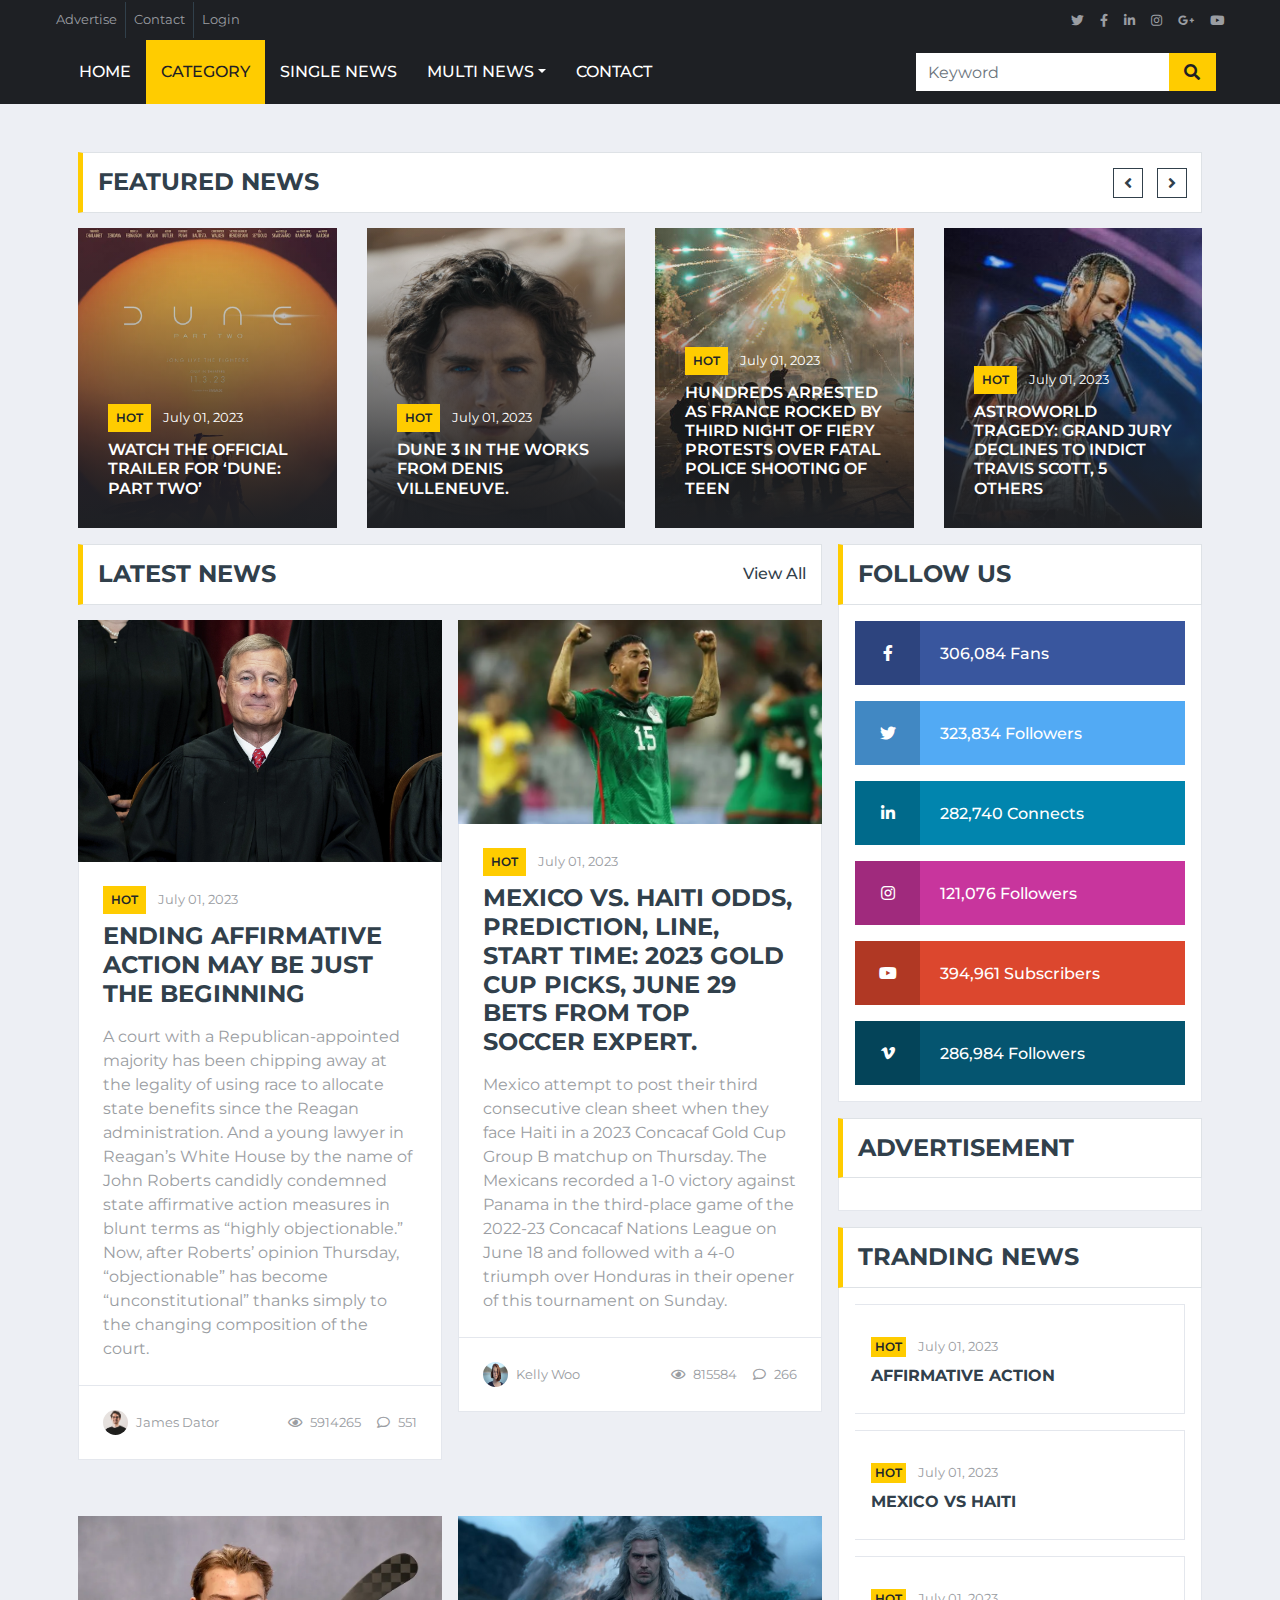
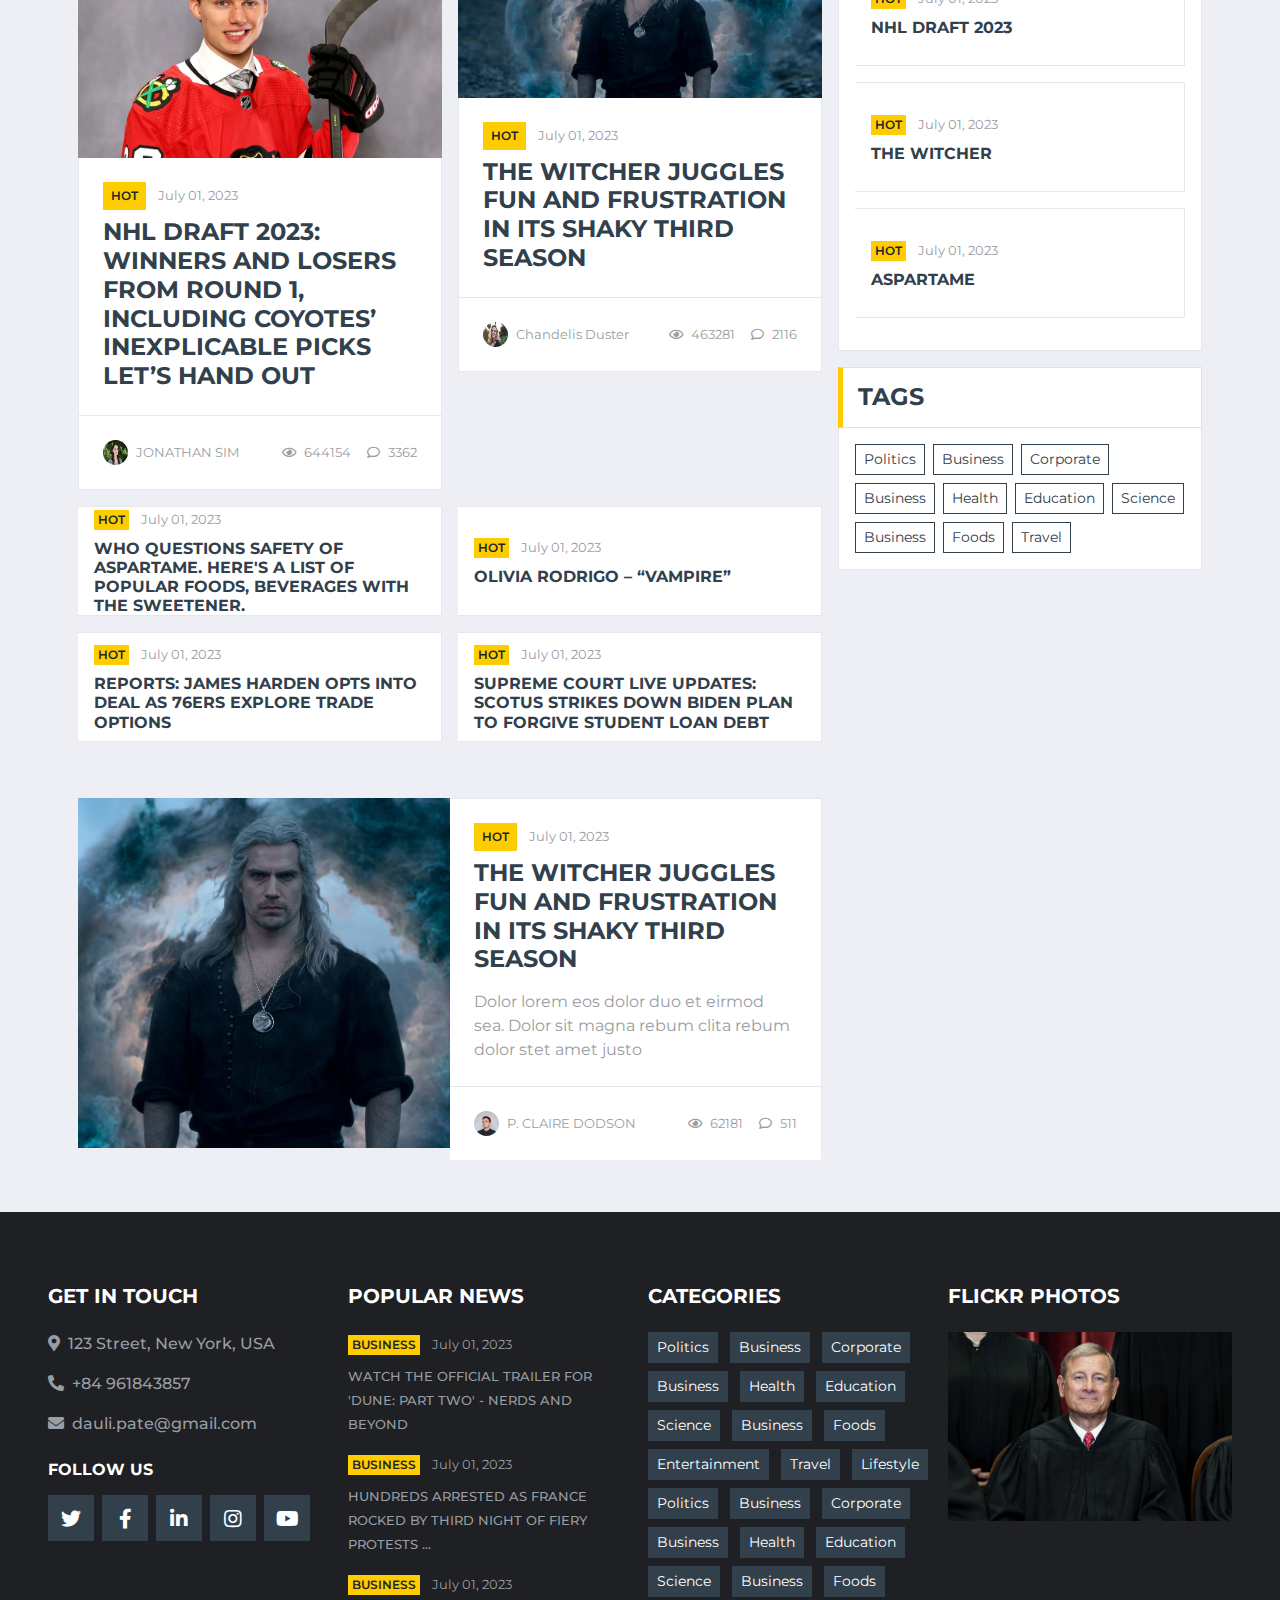
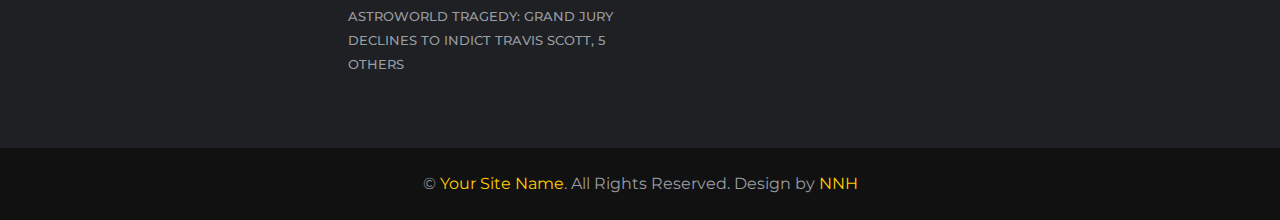
==== commit 4fc0b677: "add new ads" ====
--- a/category.html
+++ b/category.html
@@ -415,7 +415,7 @@
                             <h4 class="m-0 text-uppercase font-weight-bold">Advertisement</h4>
                         </div>
                         <div class="bg-white text-center border border-top-0 p-3">
-                            <div id="SC_TBlock_880956"></div>
+                            <div id="SC_TBlock_881003"></div>
                         </div>
                     </div>
                     <!-- Ads End -->
@@ -502,7 +502,7 @@
                     </div>
                     <!-- Tags End -->
                 </div>
-                <div id="SC_TBlock_880958" class="ads-bottom"></div>
+                <div id="SC_TBlock_881002" class="ads-bottom"></div>
             </div>
         </div>
     </div>
@@ -602,19 +602,19 @@
 
     <script type="text/javascript">
         (sc_adv_out = window.sc_adv_out || []).push({
-            id: 880958,
+            id: 881002,
             domain: "n.ads5-adnow.com",
         });
-    </script>
-    <script type="text/javascript" src="//st-n.ads5-adnow.com/js/a.js" async></script>
+        </script>
+        <script type="text/javascript" src="//st-n.ads5-adnow.com/js/a.js" async></script>
 
     <script type="text/javascript">
         (sc_adv_out = window.sc_adv_out || []).push({
-            id: 880956,
-            domain: "n.ads5-adnow.com",
+            id: 881003,
+            domain: "n.ads1-adnow.com",
         });
     </script>
-    <script type="text/javascript" src="//st-n.ads5-adnow.com/js/a.js" async></script>
+    <script type="text/javascript" src="//st-n.ads1-adnow.com/js/a.js" async></script>
 
     <!-- JavaScript Libraries -->
     <script src="https://code.jquery.com/jquery-3.4.1.min.js"></script>
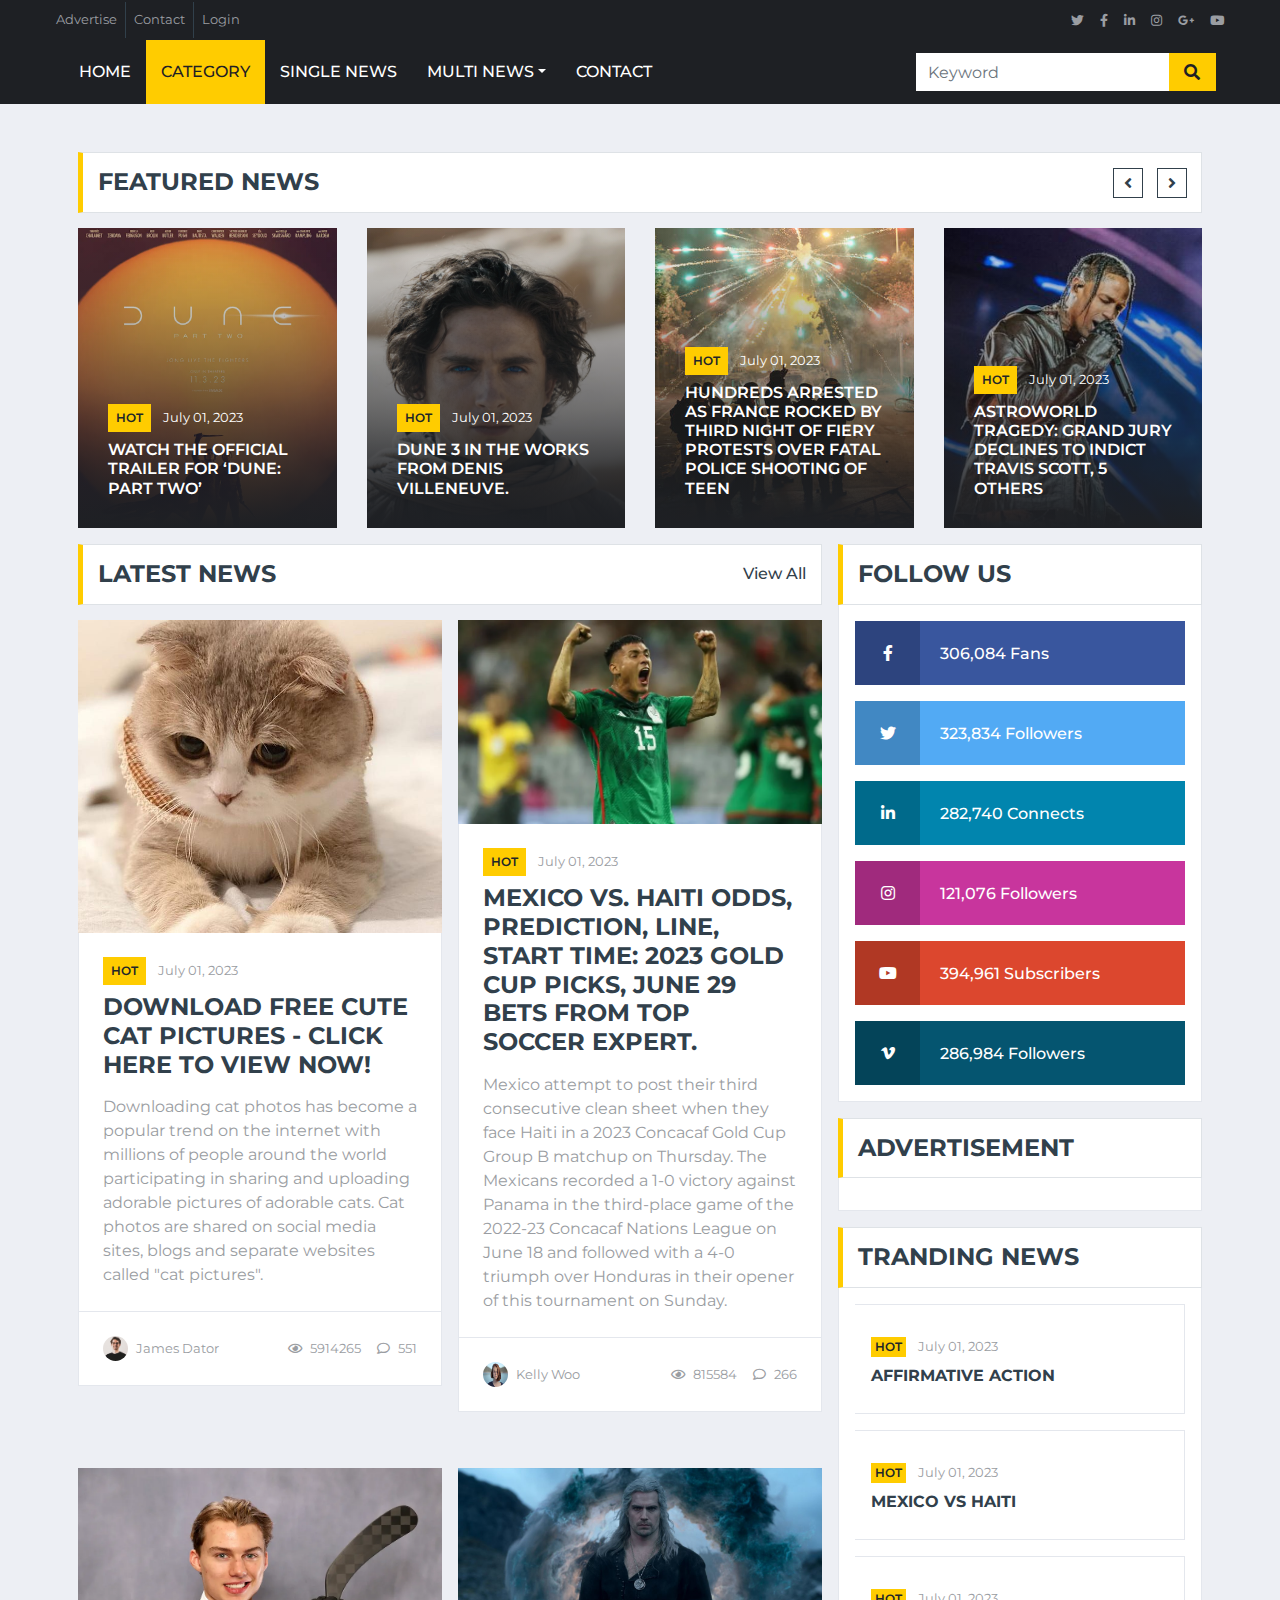
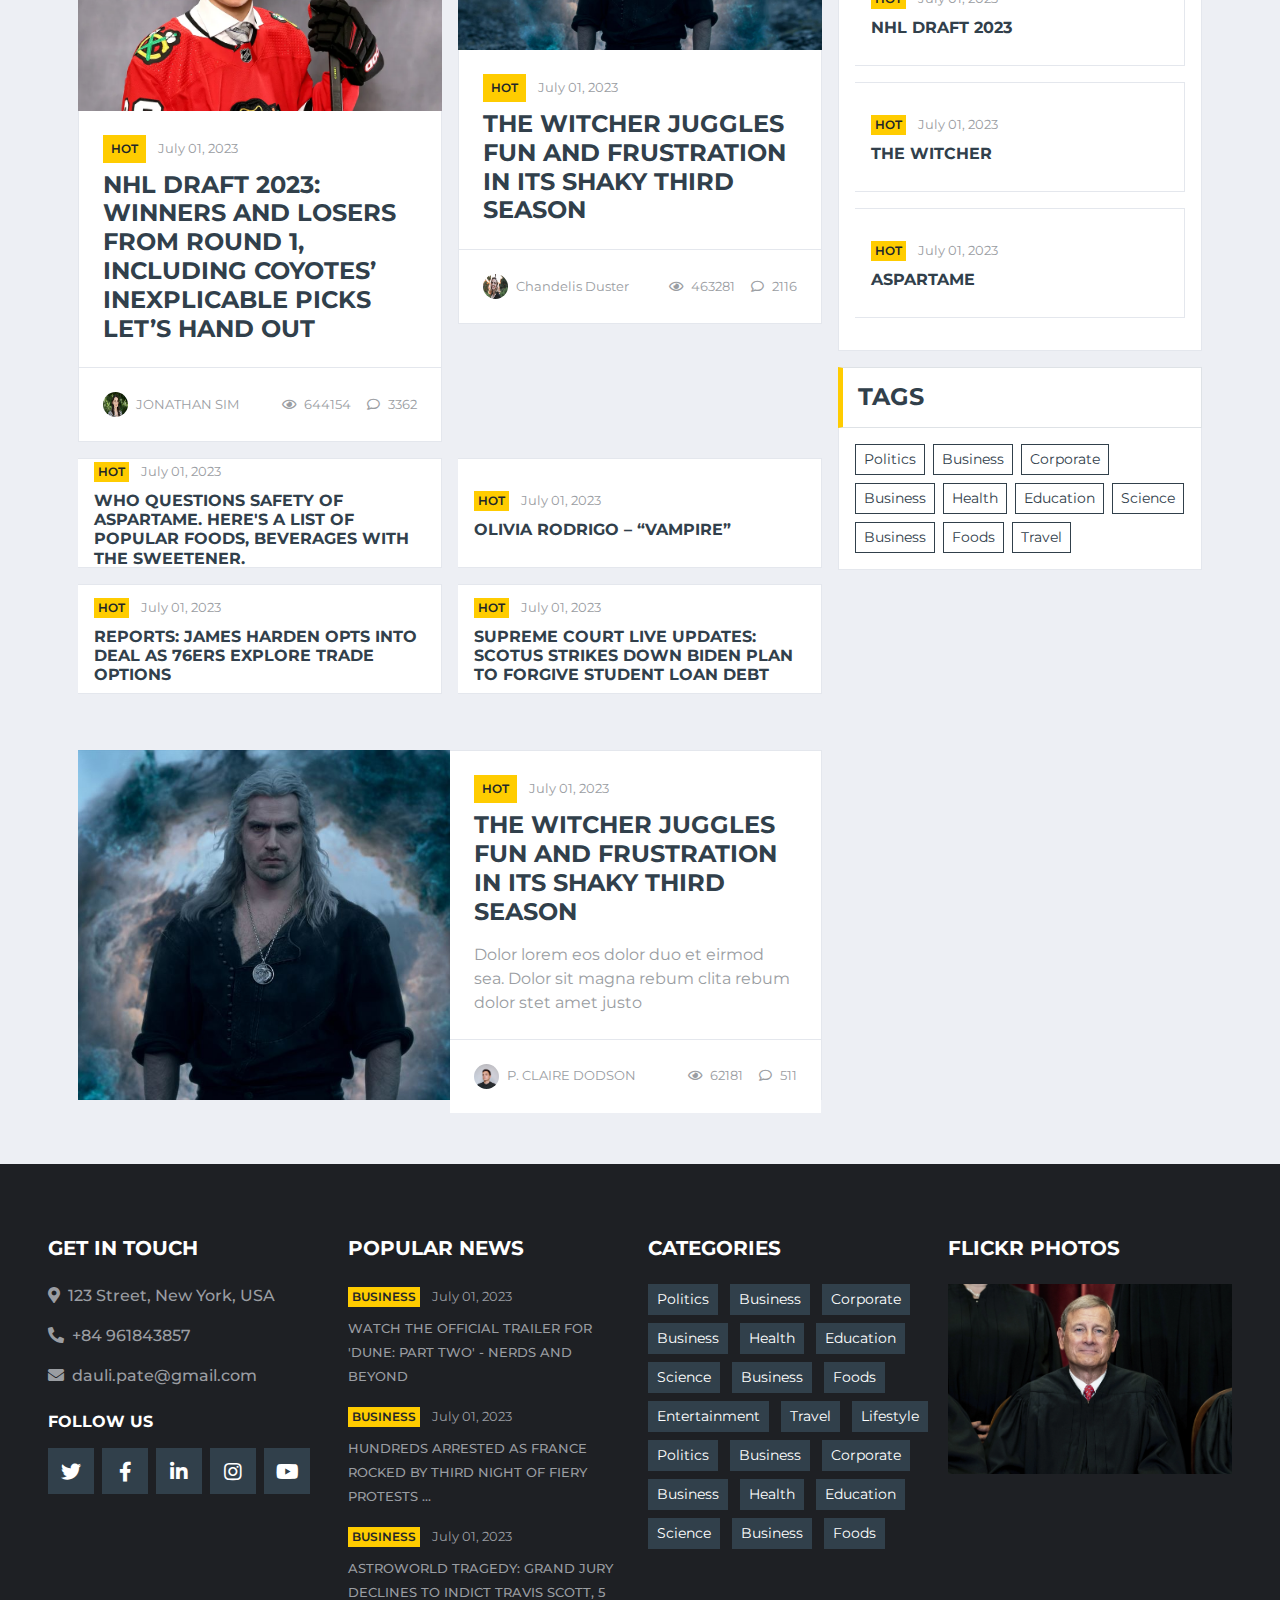
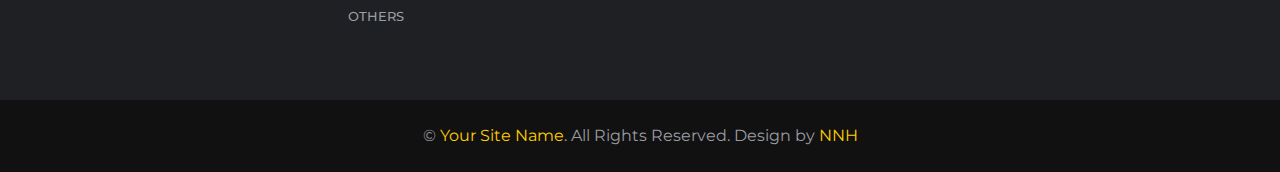
==== commit d76451be: "add new ads" ====
--- a/category.html
+++ b/category.html
@@ -23,15 +23,13 @@
     <link href="css/style.css" rel="stylesheet">
 
     <!-- Google tag (gtag.js) -->
-    <script async src="https://www.googletagmanager.com/gtag/js?id=G-V4SWZ68VQ8"></script>
+    <script async src="https://www.googletagmanager.com/gtag/js?id=G-61HQ9B06Q1"></script>
     <script>
     window.dataLayer = window.dataLayer || [];
-    function gtag(){
-        dataLayer.push(arguments);
-    }
+    function gtag(){dataLayer.push(arguments);}
     gtag('js', new Date());
 
-    gtag('config', 'G-V4SWZ68VQ8');
+    gtag('config', 'G-61HQ9B06Q1');
     </script>
 </head>
 
@@ -171,14 +169,14 @@
                     </div>
                 </div>
                 <div class="position-relative overflow-hidden" style="height: 300px;">
-                    <img class="img-fluid h-100" src="img/aaa.webp" style="object-fit: cover;">
+                    <img class="img-fluid h-100" src="img/hinh-meo-Tai-Cup-de-thuong-nhat-720x620.jpg" style="object-fit: cover;">
                     <div class="overlay">
                         <div class="mb-2">
                             <a class="badge badge-primary text-uppercase font-weight-semi-bold p-2 mr-2"
                                 href="">HOT</a>
                             <a class="text-white" href=""><small>July 01, 2023</small></a>
                         </div>
-                        <a class="h6 m-0 text-white text-uppercase font-weight-semi-bold" href="">Ending Affirmative Action May Be Just the Beginning</a>
+                        <a class="h6 m-0 text-white text-uppercase font-weight-semi-bold" href="">Download free cute cat pictures - Click here to view now!</a>
                     </div>
                 </div>
             </div>
@@ -201,15 +199,16 @@
                         </div>
                         <div class="col-lg-6">
                             <div class="position-relative mb-3">
-                                <img class="img-fluid w-100" src="img/aaa.webp" style="object-fit: cover;">
+                                <img class="img-fluid w-100" src="img/hinh-meo-Tai-Cup-de-thuong-nhat-720x620.jpg" style="object-fit: cover;">
                                 <div class="bg-white border border-top-0 p-4">
                                     <div class="mb-2">
                                         <a class="badge badge-primary text-uppercase font-weight-semi-bold p-2 mr-2"
                                             href="">HOT</a>
                                         <a class="text-body" href=""><small>July 01, 2023</small></a>
                                     </div>
-                                    <a class="h4 d-block mb-3 text-secondary text-uppercase font-weight-bold" href="">Ending Affirmative Action May Be Just the Beginning</a>
-                                    <p class="m-0">A court with a Republican-appointed majority has been chipping away at the legality of using race to allocate state benefits since the Reagan administration. And a young lawyer in Reagan’s White House by the name of John Roberts candidly condemned state affirmative action measures in blunt terms as “highly objectionable.” Now, after Roberts’ opinion Thursday, “objectionable” has become “unconstitutional” thanks simply to the changing composition of the court.</p>
+                                    <a class="h4 d-block mb-3 text-secondary text-uppercase font-weight-bold" href="">Download free cute cat pictures - Click here to view now!</a>
+                                    <p class="m-0">Downloading cat photos has become a popular trend on the internet with millions of people around the world participating in 
+                                        sharing and uploading adorable pictures of adorable cats. Cat photos are shared on social media sites, blogs and separate websites called "cat pictures".</p>
                                 </div>
                                 <div class="d-flex justify-content-between bg-white border border-top-0 p-4">
                                     <div class="d-flex align-items-center">
@@ -233,7 +232,8 @@
                                         <a class="text-body" href=""><small>July 01, 2023</small></a>
                                     </div>
                                     <a class="h4 d-block mb-3 text-secondary text-uppercase font-weight-bold" href="">Mexico vs. Haiti odds, prediction, line, start time: 2023 Gold Cup picks, June 29 bets from top soccer expert.</a>
-                                    <p class="m-0">Mexico attempt to post their third consecutive clean sheet when they face Haiti in a 2023 Concacaf Gold Cup Group B matchup on Thursday. The Mexicans recorded a 1-0 victory against Panama in the third-place game of the 2022-23 Concacaf Nations League on June 18 and followed with a 4-0 triumph over Honduras in their opener of this tournament on Sunday.</p>
+                                    <p class="m-0">Mexico attempt to post their third consecutive clean sheet when they face Haiti in a 2023 Concacaf Gold Cup Group B matchup on Thursday. The Mexicans recorded a 1-0 victory against
+                                         Panama in the third-place game of the 2022-23 Concacaf Nations League on June 18 and followed with a 4-0 triumph over Honduras in their opener of this tournament on Sunday.</p>
                                 </div>
                                 <div class="d-flex justify-content-between bg-white border border-top-0 p-4">
                                     <div class="d-flex align-items-center">
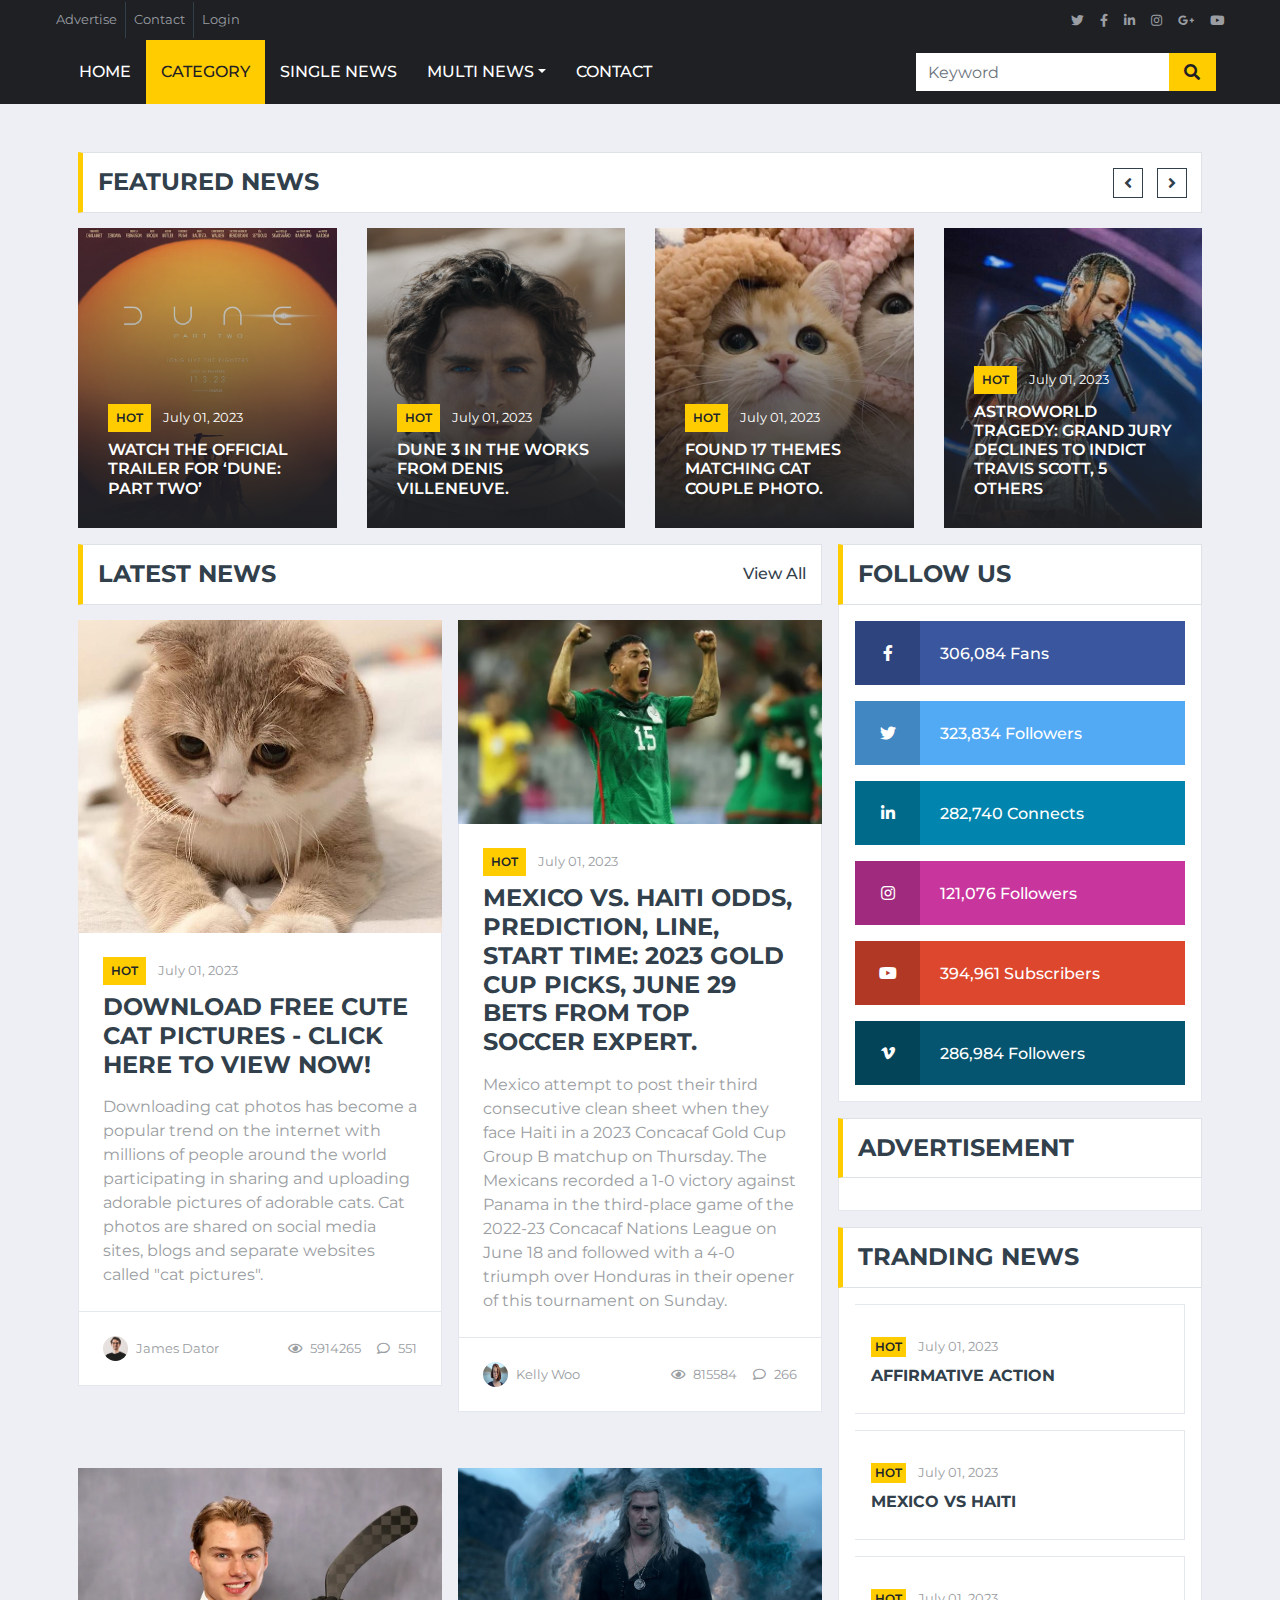
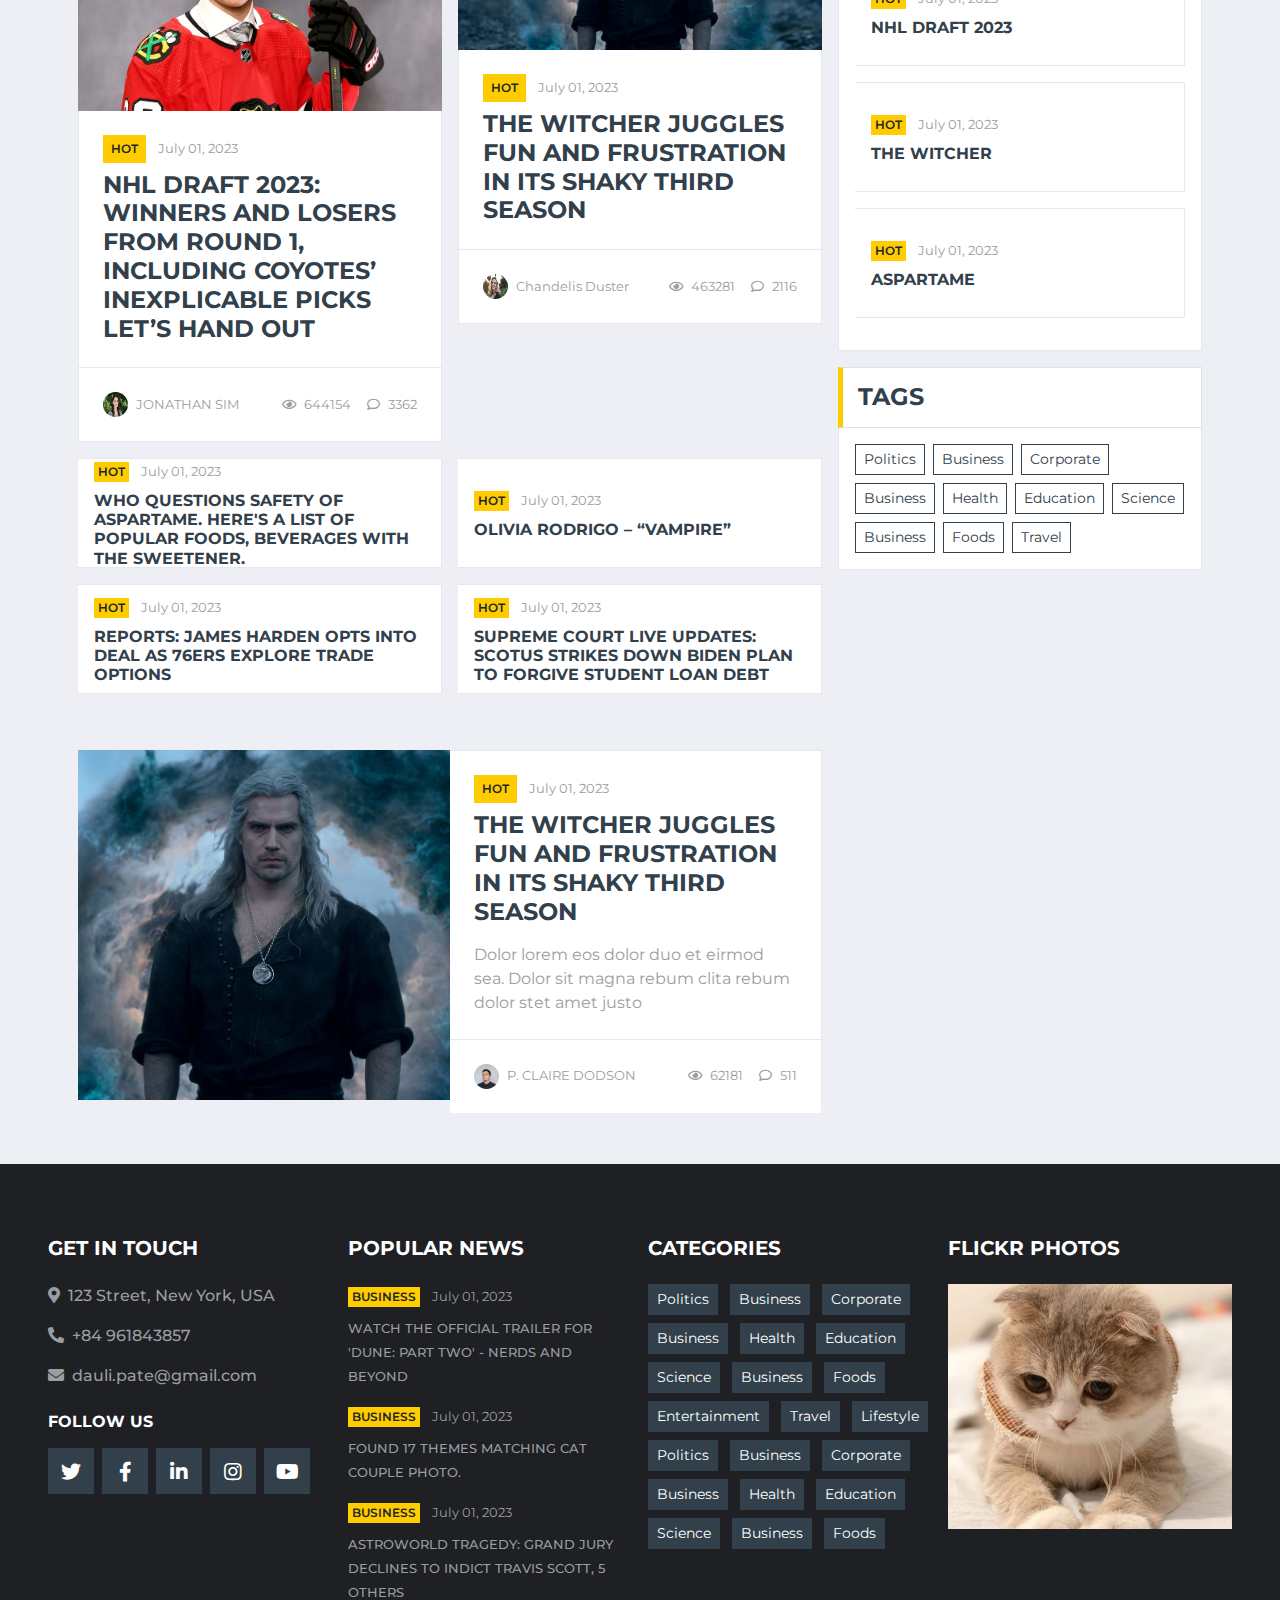
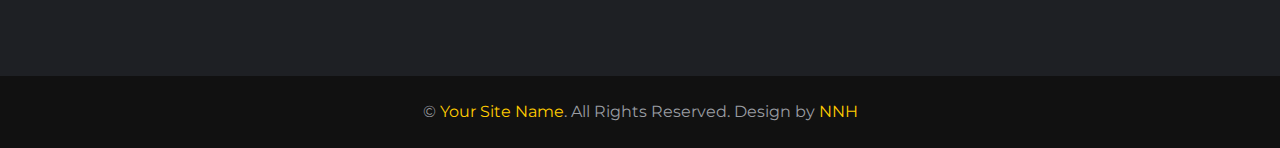
==== commit 59723d53: "update new content" ====
--- a/category.html
+++ b/category.html
@@ -147,14 +147,14 @@
                     </div>
                 </div>
                 <div class="position-relative overflow-hidden" style="height: 300px;">
-                    <img class="img-fluid h-100" src="img/ap23180813837096.jpg" style="object-fit: cover;">
+                    <img class="img-fluid h-100" src="img/meod9713952c8c3e60de0c96a882a35e-700x620.jpg" style="object-fit: cover;">
                     <div class="overlay">
                         <div class="mb-2">
                             <a class="badge badge-primary text-uppercase font-weight-semi-bold p-2 mr-2"
                                 href="">HOT</a>
                             <a class="text-white" href=""><small>July 01, 2023</small></a>
                         </div>
-                        <a class="h6 m-0 text-white text-uppercase font-weight-semi-bold" href="">Hundreds arrested as France rocked by third night of fiery protests over fatal police shooting of teen</a>
+                        <a class="h6 m-0 text-white text-uppercase font-weight-semi-bold" href="">Found 17 themes matching cat couple photo.</a>
                     </div>
                 </div>
                 <div class="position-relative overflow-hidden" style="height: 300px;">
@@ -540,8 +540,7 @@
                         <a class="badge badge-primary text-uppercase font-weight-semi-bold p-1 mr-2" href="">Business</a>
                         <a class="text-body" href=""><small>July 01, 2023</small></a>
                     </div>
-                    <a class="small text-body text-uppercase font-weight-medium" href="">Hundreds arrested as France rocked by third night of fiery protests ...
-                    </a>
+                    <a class="small text-body text-uppercase font-weight-medium" href="">Found 17 themes matching cat couple photo.</a>
                 </div>
                 <div class="">
                     <div class="mb-2">
@@ -581,7 +580,7 @@
                 <h5 class="mb-4 text-white text-uppercase font-weight-bold">Flickr Photos</h5>
                 <div class="row">
                     <div class="col-12 mb-3">
-                        <a href=""><img class="w-100" src="img/aaa.webp" alt=""></a>
+                        <a href=""><img class="w-100" src="img/hinh-meo-Tai-Cup-de-thuong-nhat-720x620.jpg" alt=""></a>
                     </div>
                 </div>
             </div>
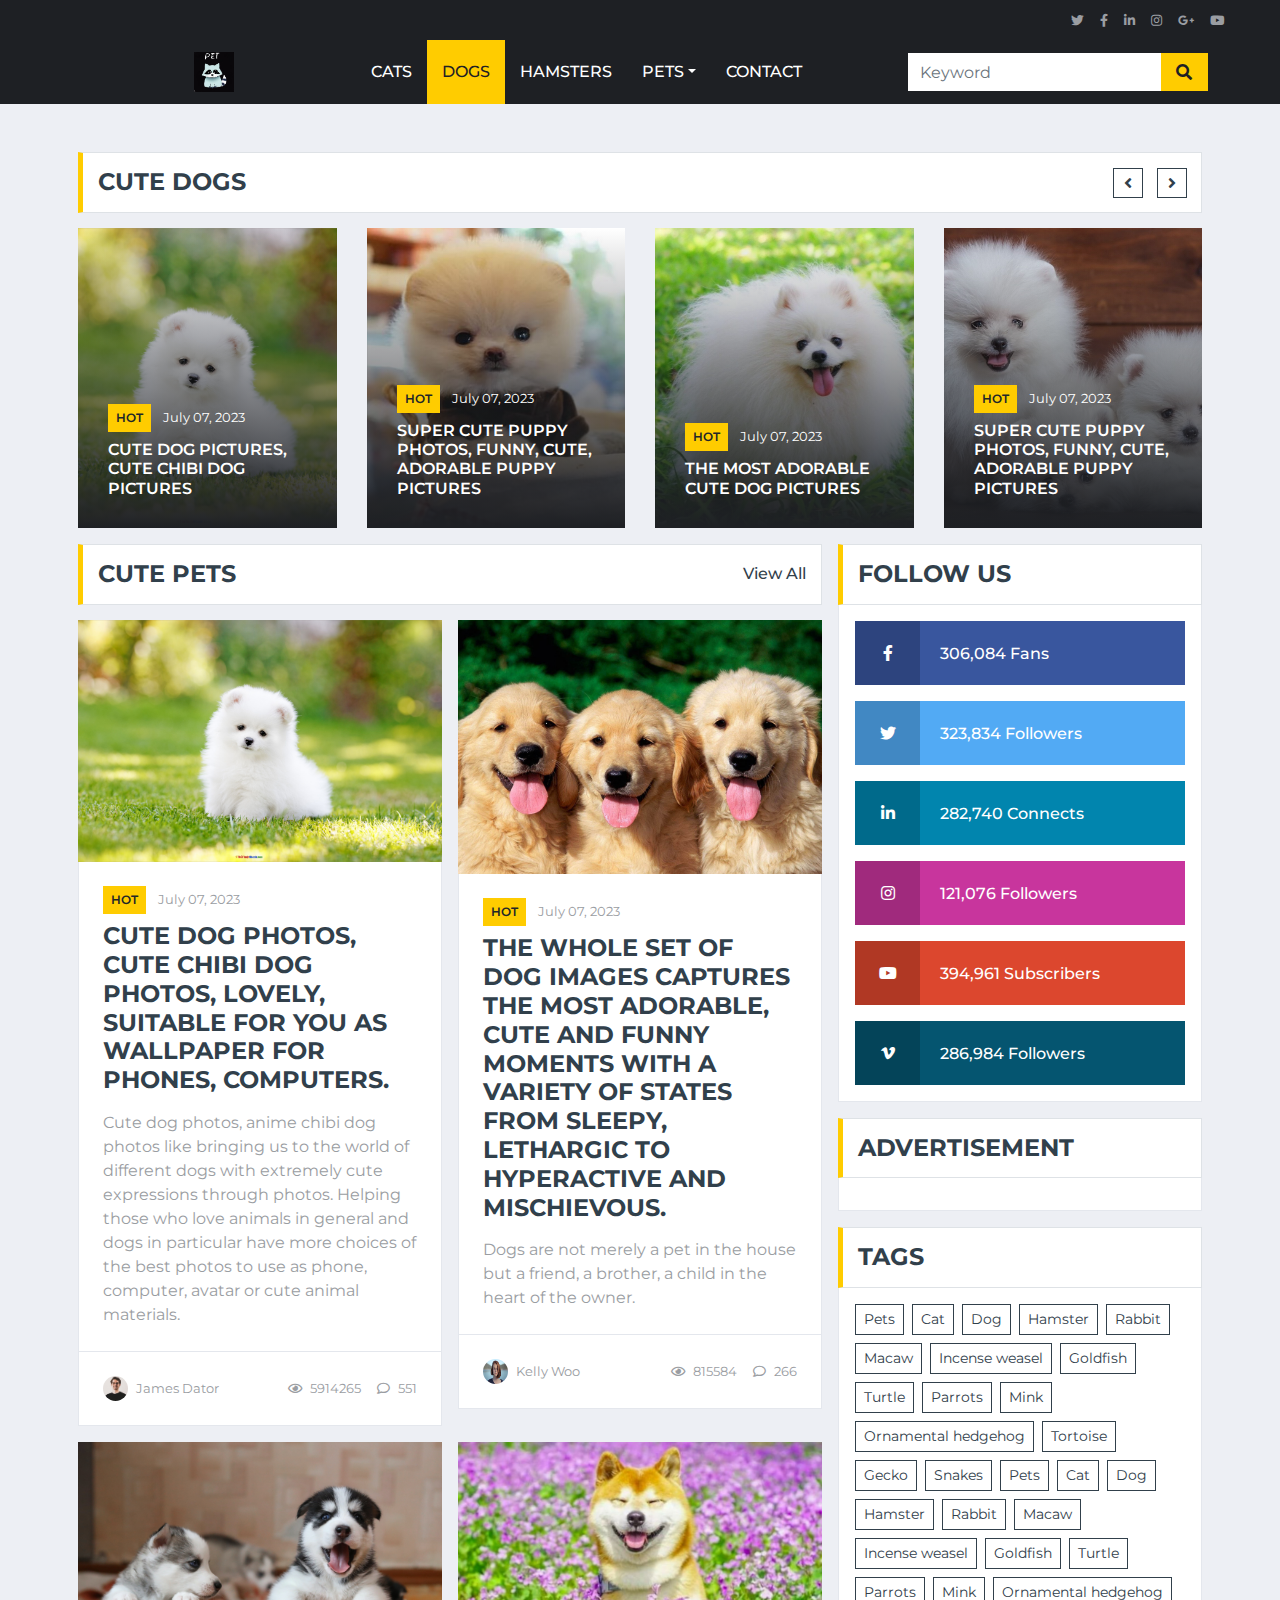
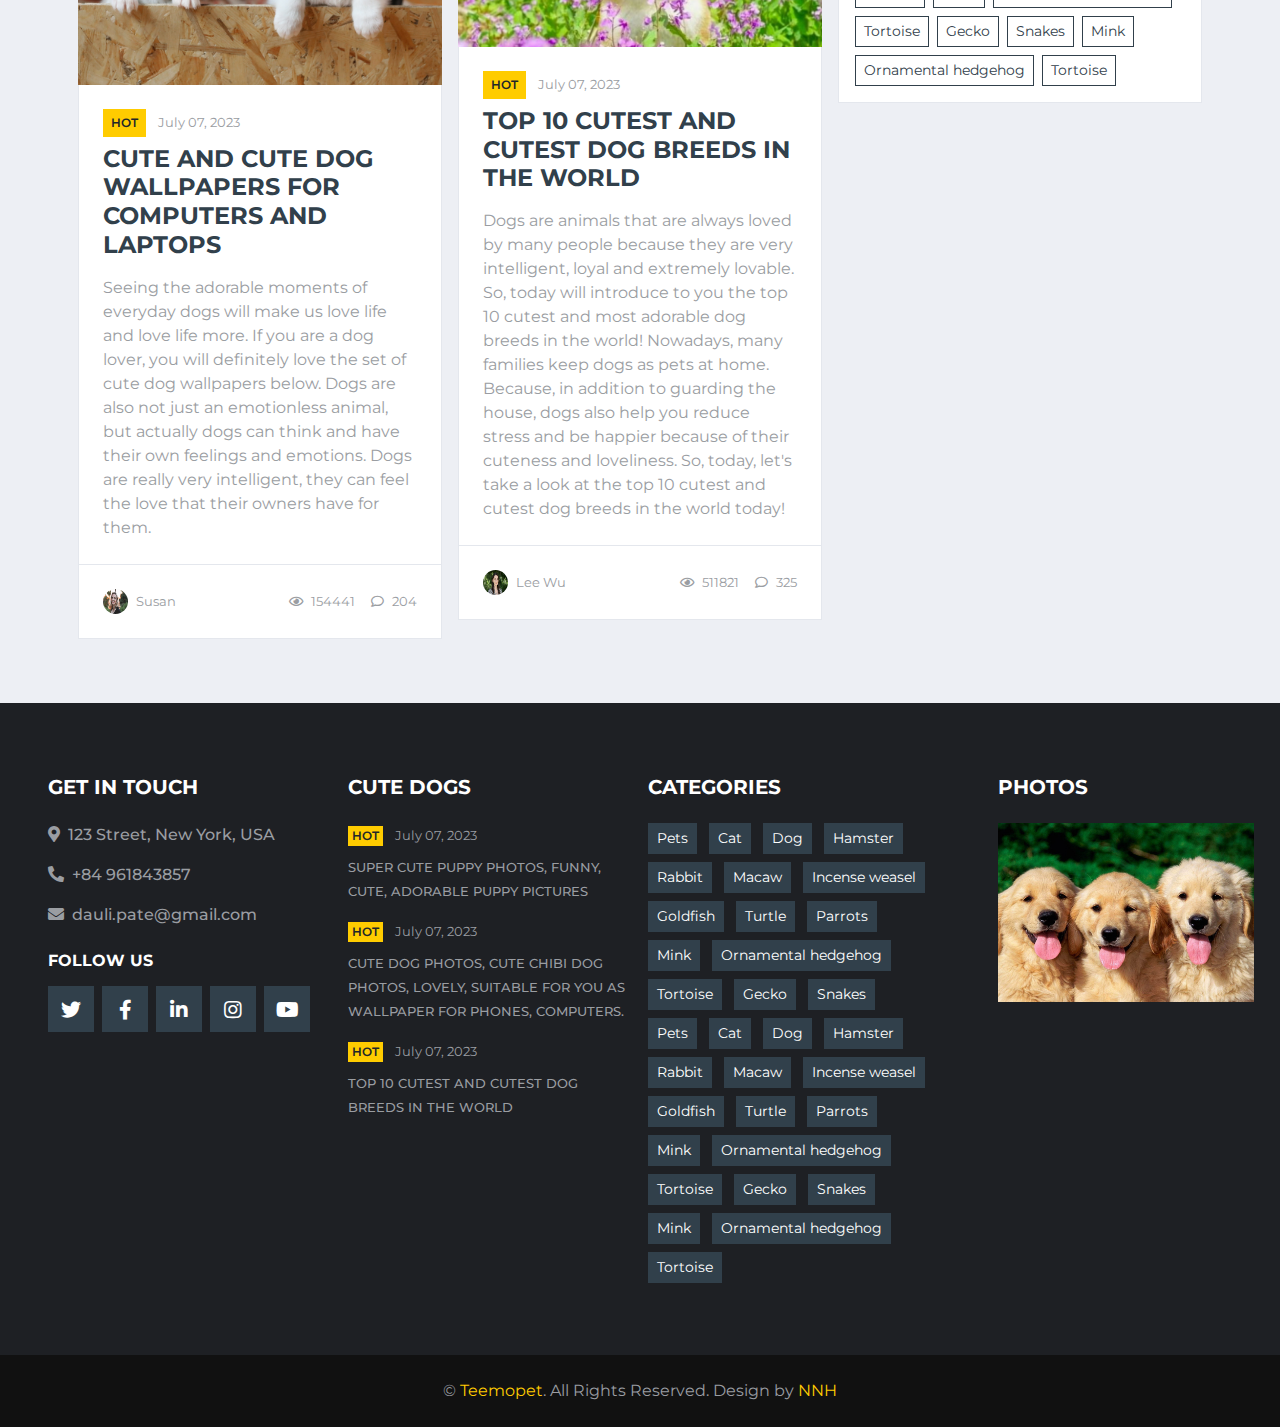
==== commit 5bb0594d: "update new content" ====
--- a/category.html
+++ b/category.html
@@ -38,19 +38,7 @@
     <div class="container-fluid d-none d-lg-block">
         <div class="row align-items-center bg-dark px-lg-5">
             <div class="col-lg-9">
-                <nav class="navbar navbar-expand-sm bg-dark p-0">
-                    <ul class="navbar-nav ml-n2">
-                        <li class="nav-item border-right border-secondary">
-                            <a class="nav-link text-body small" href="#">Advertise</a>
-                        </li>
-                        <li class="nav-item border-right border-secondary">
-                            <a class="nav-link text-body small" href="#">Contact</a>
-                        </li>
-                        <li class="nav-item">
-                            <a class="nav-link text-body small" href="#">Login</a>
-                        </li>
-                    </ul>
-                </nav>
+                
             </div>
             <div class="col-lg-3 text-right d-none d-md-block">
                 <nav class="navbar navbar-expand-sm bg-dark p-0">
@@ -90,17 +78,20 @@
             <button type="button" class="navbar-toggler" data-toggle="collapse" data-target="#navbarCollapse">
                 <span class="navbar-toggler-icon"></span>
             </button>
-            <div class="collapse navbar-collapse justify-content-between px-0 px-lg-3" id="navbarCollapse">
+            <div class="collapse navbar-collapse justify-content-between px-0 px-lg-4" id="navbarCollapse">
+                <div class="col-lg-3 text-center">
+                    <a href=""><img src="img/avapet.jfif" alt="" style="width: 15%;"></a>
+                </div>
                 <div class="navbar-nav mr-auto py-0">
-                    <a href="index.html" class="nav-item nav-link">Home</a>
-                    <a href="category.html" class="nav-item nav-link active">Category</a>
-                    <a href="single.html" class="nav-item nav-link">Single News</a>
+                    <a href="index.html" class="nav-item nav-link">Cats</a>
+                    <a href="category.html" class="nav-item nav-link active">Dogs</a>
+                    <a href="single.html" class="nav-item nav-link">Hamsters</a>
                     <div class="nav-item dropdown">
-                        <a href="#" class="nav-link dropdown-toggle" data-toggle="dropdown">Multi News</a>
+                        <a href="#" class="nav-link dropdown-toggle" data-toggle="dropdown">Pets</a>
                         <div class="dropdown-menu rounded-0 m-0">
-                            <a href="#" class="dropdown-item">Home</a>
-                            <a href="#" class="dropdown-item">Category</a>
-                            <a href="#" class="dropdown-item">Single News</a>
+                            <a href="#" class="dropdown-item">Cats</a>
+                            <a href="#" class="dropdown-item">Dogs</a>
+                            <a href="#" class="dropdown-item">Hamsters</a>
                         </div>
                     </div>
                     <a href="contact.html" class="nav-item nav-link">Contact</a>
@@ -121,70 +112,71 @@
     <div class="container-fluid pt-5 mb-3">
         <div class="container">
             <div class="section-title">
-                <h4 class="m-0 text-uppercase font-weight-bold">Featured News</h4>
+                <h4 class="m-0 text-uppercase font-weight-bold">Cute Dogs</h4>
             </div>
             <div class="owl-carousel news-carousel carousel-item-4 position-relative">
                 <div class="position-relative overflow-hidden" style="height: 300px;">
-                    <img class="img-fluid h-100" src="img/FvIhyI9aUAUZz6l.webp" style="object-fit: cover;">
+                    <img class="img-fluid h-100" src="img/Anh-cho-cute.jpeg" style="object-fit: cover;">
                     <div class="overlay">
                         <div class="mb-2">
                             <a class="badge badge-primary text-uppercase font-weight-semi-bold p-2 mr-2"
                                 href="">HOT</a>
-                            <a class="text-white" href=""><small>July 01, 2023</small></a>
-                        </div>
-                        <a class="h6 m-0 text-white text-uppercase font-weight-semi-bold" href="">Watch the Official Trailer for ‘Dune: Part Two’</a>
+                            <a class="text-white" href=""><small>July 07, 2023</small></a>
+                        </div>
+                        <a class="h6 m-0 text-white text-uppercase font-weight-semi-bold" href="">Cute Dog Pictures, Cute Chibi Dog Pictures</a>
                     </div>
                 </div>
                 <div class="position-relative overflow-hidden" style="height: 300px;">
-                    <img class="img-fluid h-100" src="img/Screenshot-2023-06-30-at-9.37.54-AM.webp" style="object-fit: cover;">
+                    <img class="img-fluid h-100" src="img/cho28C78-C0D5-4255-B-01.jpeg" style="object-fit: cover;">
                     <div class="overlay">
                         <div class="mb-2">
                             <a class="badge badge-primary text-uppercase font-weight-semi-bold p-2 mr-2"
                                 href="">HOT</a>
-                            <a class="text-white" href=""><small>July 01, 2023</small></a>
-                        </div>
-                        <a class="h6 m-0 text-white text-uppercase font-weight-semi-bold" href="">Dune 3 in the Works from Denis Villeneuve.</a>
+                            <a class="text-white" href=""><small>July 07, 2023</small></a>
+                        </div>
+                        <a class="h6 m-0 text-white text-uppercase font-weight-semi-bold" href="">Super cute puppy photos, funny, cute, adorable puppy pictures</a>
                     </div>
                 </div>
                 <div class="position-relative overflow-hidden" style="height: 300px;">
-                    <img class="img-fluid h-100" src="img/meod9713952c8c3e60de0c96a882a35e-700x620.jpg" style="object-fit: cover;">
+                    <img class="img-fluid h-100" src="img/hinh-anh-cho-bong-de-thuong.jpg" style="object-fit: cover;">
                     <div class="overlay">
                         <div class="mb-2">
                             <a class="badge badge-primary text-uppercase font-weight-semi-bold p-2 mr-2"
                                 href="">HOT</a>
-                            <a class="text-white" href=""><small>July 01, 2023</small></a>
-                        </div>
-                        <a class="h6 m-0 text-white text-uppercase font-weight-semi-bold" href="">Found 17 themes matching cat couple photo.</a>
+                            <a class="text-white" href=""><small>July 07, 2023</small></a>
+                        </div>
+                        <a class="h6 m-0 text-white text-uppercase font-weight-semi-bold" href="">The most adorable cute dog pictures</a>
                     </div>
                 </div>
                 <div class="position-relative overflow-hidden" style="height: 300px;">
-                    <img class="img-fluid h-100" src="img/travis-scott-astroworld-gty-jt-230629_1688065839884_hpMain_16x9_608.jpg" style="object-fit: cover;">
+                    <img class="img-fluid h-100" src="img/hinh-anh-cho-con-4.jpg" style="object-fit: cover;">
                     <div class="overlay">
                         <div class="mb-2">
                             <a class="badge badge-primary text-uppercase font-weight-semi-bold p-2 mr-2"
                                 href="">HOT</a>
-                            <a class="text-white" href=""><small>July 01, 2023</small></a>
-                        </div>
-                        <a class="h6 m-0 text-white text-uppercase font-weight-semi-bold" href="">Astroworld tragedy: Grand jury declines to indict Travis Scott, 5 others</a>
+                            <a class="text-white" href=""><small>July 07, 2023</small></a>
+                        </div>
+                        <a class="h6 m-0 text-white text-uppercase font-weight-semi-bold" href="">Super cute puppy photos, funny, cute, adorable puppy pictures</a>
                     </div>
                 </div>
                 <div class="position-relative overflow-hidden" style="height: 300px;">
-                    <img class="img-fluid h-100" src="img/hinh-meo-Tai-Cup-de-thuong-nhat-720x620.jpg" style="object-fit: cover;">
+                    <img class="img-fluid h-100" src="img/anh-cho-con.jpg" style="object-fit: cover;">
                     <div class="overlay">
                         <div class="mb-2">
                             <a class="badge badge-primary text-uppercase font-weight-semi-bold p-2 mr-2"
                                 href="">HOT</a>
-                            <a class="text-white" href=""><small>July 01, 2023</small></a>
-                        </div>
-                        <a class="h6 m-0 text-white text-uppercase font-weight-semi-bold" href="">Download free cute cat pictures - Click here to view now!</a>
-                    </div>
-                </div>
-            </div>
+                            <a class="text-white" href=""><small>July 07, 2023</small></a>
+                        </div>
+                        <a class="h6 m-0 text-white text-uppercase font-weight-semi-bold" href="">99 Most Beautiful, Cute, and Adorable Puppy Pictures in the World</a>
+                    </div>
+                </div>
+            </div>
+            <div id="SC_TBlock_881021" class="ads-bottom"></div>
         </div>
     </div>
     <!-- Featured News Slider End -->
-
-
+    
+    
     <!-- News With Sidebar Start -->
     <div class="container-fluid">
         <div class="container">
@@ -193,22 +185,24 @@
                     <div class="row">
                         <div class="col-12">
                             <div class="section-title">
-                                <h4 class="m-0 text-uppercase font-weight-bold">Latest News</h4>
+                                <h4 class="m-0 text-uppercase font-weight-bold">Cute Pets</h4>
                                 <a class="text-secondary font-weight-medium text-decoration-none" href="">View All</a>
                             </div>
                         </div>
                         <div class="col-lg-6">
                             <div class="position-relative mb-3">
-                                <img class="img-fluid w-100" src="img/hinh-meo-Tai-Cup-de-thuong-nhat-720x620.jpg" style="object-fit: cover;">
+                                <img class="img-fluid w-100" src="img/Anh-cho-cute.jpeg" style="object-fit: cover;">
                                 <div class="bg-white border border-top-0 p-4">
                                     <div class="mb-2">
                                         <a class="badge badge-primary text-uppercase font-weight-semi-bold p-2 mr-2"
                                             href="">HOT</a>
-                                        <a class="text-body" href=""><small>July 01, 2023</small></a>
-                                    </div>
-                                    <a class="h4 d-block mb-3 text-secondary text-uppercase font-weight-bold" href="">Download free cute cat pictures - Click here to view now!</a>
-                                    <p class="m-0">Downloading cat photos has become a popular trend on the internet with millions of people around the world participating in 
-                                        sharing and uploading adorable pictures of adorable cats. Cat photos are shared on social media sites, blogs and separate websites called "cat pictures".</p>
+                                        <a class="text-body" href=""><small>July 07, 2023</small></a>
+                                    </div>
+                                    <a class="h4 d-block mb-3 text-secondary text-uppercase font-weight-bold" href="">Cute dog photos, cute chibi dog photos,
+                                         lovely, suitable for you as wallpaper for phones, computers.</a>
+                                    <p class="m-0">Cute dog photos, anime chibi dog photos like bringing us to the world of different dogs with extremely 
+                                        cute expressions through photos. Helping those who love animals in general and dogs in particular have more choices 
+                                        of the best photos to use as phone, computer, avatar or cute animal materials.</p>
                                 </div>
                                 <div class="d-flex justify-content-between bg-white border border-top-0 p-4">
                                     <div class="d-flex align-items-center">
@@ -224,16 +218,17 @@
                         </div>
                         <div class="col-lg-6">
                             <div class="position-relative mb-3">
-                                <img class="img-fluid w-100" src="img/luis-romo-getty-images-mexico.webp" style="object-fit: cover;">
+                                <img class="img-fluid w-100" src="img/anh-con-cho-con-tu-bo-ba-hanh-phuc.jpg" style="object-fit: cover;">
                                 <div class="bg-white border border-top-0 p-4">
                                     <div class="mb-2">
                                         <a class="badge badge-primary text-uppercase font-weight-semi-bold p-2 mr-2"
                                             href="">HOT</a>
-                                        <a class="text-body" href=""><small>July 01, 2023</small></a>
-                                    </div>
-                                    <a class="h4 d-block mb-3 text-secondary text-uppercase font-weight-bold" href="">Mexico vs. Haiti odds, prediction, line, start time: 2023 Gold Cup picks, June 29 bets from top soccer expert.</a>
-                                    <p class="m-0">Mexico attempt to post their third consecutive clean sheet when they face Haiti in a 2023 Concacaf Gold Cup Group B matchup on Thursday. The Mexicans recorded a 1-0 victory against
-                                         Panama in the third-place game of the 2022-23 Concacaf Nations League on June 18 and followed with a 4-0 triumph over Honduras in their opener of this tournament on Sunday.</p>
+                                        <a class="text-body" href=""><small>July 07, 2023</small></a>
+                                    </div>
+                                    <a class="h4 d-block mb-3 text-secondary text-uppercase font-weight-bold" href="">The whole set of dog images captures the most adorable, 
+                                        cute and funny moments with a variety of states from sleepy, lethargic to hyperactive and mischievous.</a>
+                                    <p class="m-0">Dogs are not merely a pet in the house but a friend, a brother, a child in the heart of the owner.
+                                    </p>
                                 </div>
                                 <div class="d-flex justify-content-between bg-white border border-top-0 p-4">
                                     <div class="d-flex align-items-center">
@@ -247,130 +242,62 @@
                                 </div>
                             </div>
                         </div>
-                        <div class="col-lg-12 mb-3">
-                            <a href=""><img class="img-fluid w-100" src="img/ads-728x90.png" alt=""></a>
-                        </div>
                         <div class="col-lg-6">
                             <div class="position-relative mb-3">
-                                <img class="img-fluid w-100" src="img/1503624770.0.webp" style="object-fit: cover;">
+                                <img class="img-fluid w-100" src="img/dog-6.jpg" style="object-fit: cover;">
                                 <div class="bg-white border border-top-0 p-4">
                                     <div class="mb-2">
                                         <a class="badge badge-primary text-uppercase font-weight-semi-bold p-2 mr-2"
                                             href="">HOT</a>
-                                        <a class="text-body" href=""><small>July 01, 2023</small></a>
-                                    </div>
-                                    <a class="h4 d-block mb-0 text-secondary text-uppercase font-weight-bold" href="">NHL Draft 2023: Winners and losers from Round 1, including Coyotes’ inexplicable picks
-                                        Let’s hand out </a>
+                                        <a class="text-body" href=""><small>July 07, 2023</small></a>
+                                    </div>
+                                    <a class="h4 d-block mb-3 text-secondary text-uppercase font-weight-bold" href="">Cute and cute dog wallpapers for computers and laptops</a>
+                                    <p class="m-0">Seeing the adorable moments of everyday dogs will make us love life and love life more. If you are a dog lover, you will 
+                                        definitely love the set of cute dog wallpapers below. Dogs are also not just an emotionless animal, but actually dogs can think and 
+                                        have their own feelings and emotions. Dogs are really very intelligent, they can feel the love that their owners have for them.
+                                    </p>
                                 </div>
                                 <div class="d-flex justify-content-between bg-white border border-top-0 p-4">
                                     <div class="d-flex align-items-center">
-                                        <img class="rounded-circle mr-2" src="img/user4.avif" width="25" height="25" alt="">
-                                        <small>JONATHAN SIM</small>
-                                    </div>
-                                    <div class="d-flex align-items-center">
-                                        <small class="ml-3"><i class="far fa-eye mr-2"></i>644154</small>
-                                        <small class="ml-3"><i class="far fa-comment mr-2"></i>3362</small>
+                                        <img class="rounded-circle mr-2" src="img/user3.avif" width="25" height="25" alt="">
+                                        <small>Susan</small>
+                                    </div>
+                                    <div class="d-flex align-items-center">
+                                        <small class="ml-3"><i class="far fa-eye mr-2"></i>154441</small>
+                                        <small class="ml-3"><i class="far fa-comment mr-2"></i>204</small>
                                     </div>
                                 </div>
                             </div>
                         </div>
                         <div class="col-lg-6">
                             <div class="position-relative mb-3">
-                                <img class="img-fluid w-100" src="img/The_Witcher_n_S3_E4_00_28_49_08.jpg" style="object-fit: cover;">
+                                <img class="img-fluid w-100" src="img/top-10-giong-cho-de-thuong-dang-yeu-nhat-the-gioi-202104151529024426.jpg" style="object-fit: cover;">
                                 <div class="bg-white border border-top-0 p-4">
                                     <div class="mb-2">
                                         <a class="badge badge-primary text-uppercase font-weight-semi-bold p-2 mr-2"
                                             href="">HOT</a>
-                                        <a class="text-body" href=""><small>July 01, 2023</small></a>
-                                    </div>
-                                    <a class="h4 d-block mb-0 text-secondary text-uppercase font-weight-bold" href="">The Witcher Juggles Fun and Frustration In Its Shaky Third Season</a>
+                                        <a class="text-body" href=""><small>July 07, 2023</small></a>
+                                    </div>
+                                    <a class="h4 d-block mb-3 text-secondary text-uppercase font-weight-bold" href="">Top 10 cutest and cutest dog breeds in the world</a>
+                                    <p class="m-0">Dogs are animals that are always loved by many people because they are very intelligent, loyal and extremely lovable. 
+                                        So, today will introduce to you the top 10 cutest and most adorable dog breeds in the world! Nowadays, many families keep dogs as pets at home. 
+                                        Because, in addition to guarding the house, dogs also help you reduce stress and be happier because of their cuteness and loveliness. 
+                                        So, today, let's take a look at the top 10 cutest and cutest dog breeds in the world today!
+                                    </p>
                                 </div>
                                 <div class="d-flex justify-content-between bg-white border border-top-0 p-4">
                                     <div class="d-flex align-items-center">
-                                        <img class="rounded-circle mr-2" src="img/user3.avif" width="25" height="25" alt="">
-                                        <small>Chandelis Duster</small>
-                                    </div>
-                                    <div class="d-flex align-items-center">
-                                        <small class="ml-3"><i class="far fa-eye mr-2"></i>463281</small>
-                                        <small class="ml-3"><i class="far fa-comment mr-2"></i>2116</small>
+                                        <img class="rounded-circle mr-2" src="img/user4.avif" width="25" height="25" alt="">
+                                        <small>Lee Wu</small>
+                                    </div>
+                                    <div class="d-flex align-items-center">
+                                        <small class="ml-3"><i class="far fa-eye mr-2"></i>511821</small>
+                                        <small class="ml-3"><i class="far fa-comment mr-2"></i>325</small>
                                     </div>
                                 </div>
                             </div>
                         </div>
-                        <div class="col-lg-6">
-                            <div class="d-flex align-items-center bg-white mb-3" style="height: 110px;">
-                                <div class="w-100 h-100 px-3 d-flex flex-column justify-content-center border border-left-0">
-                                    <div class="mb-2">
-                                        <a class="badge badge-primary text-uppercase font-weight-semi-bold p-1 mr-2" href="">HOT</a>
-                                        <a class="text-body" href=""><small>July 01, 2023</small></a>
-                                    </div>
-                                    <a class="h6 m-0 text-secondary text-uppercase font-weight-bold" href="">WHO questions safety of aspartame. Here's a list of popular foods, beverages with the sweetener.</a>
-                                </div>
-                            </div>
-                            <div class="d-flex align-items-center bg-white mb-3" style="height: 110px;">
-                                <div class="w-100 h-100 px-3 d-flex flex-column justify-content-center border border-left-0">
-                                    <div class="mb-2">
-                                        <a class="badge badge-primary text-uppercase font-weight-semi-bold p-1 mr-2" href="">HOT</a>
-                                        <a class="text-body" href=""><small>July 01, 2023</small></a>
-                                    </div>
-                                    <a class="h6 m-0 text-secondary text-uppercase font-weight-bold" href="">Reports: James Harden opts into deal as 76ers explore trade options</a>
-                                </div>
-                            </div>
-                        </div>
-                        <div class="col-lg-6">
-                            <div class="d-flex align-items-center bg-white mb-3" style="height: 110px;">
-                                <img class="img-fluid" src="img/news-12.jpg" alt="">
-                                <div class="w-100 h-100 px-3 d-flex flex-column justify-content-center border border-left-0">
-                                    <div class="mb-2">
-                                        <a class="badge badge-primary text-uppercase font-weight-semi-bold p-1 mr-2" href="">HOT</a>
-                                        <a class="text-body" href=""><small>July 01, 2023</small></a>
-                                    </div>
-                                    <a class="h6 m-0 text-secondary text-uppercase font-weight-bold" href="">Olivia Rodrigo – “Vampire”</a>
-                                </div>
-                            </div>
-                            <div class="d-flex align-items-center bg-white mb-3" style="height: 110px;">
-                                <img class="img-fluid" src="img/news-13.jpg" alt="">
-                                <div class="w-100 h-100 px-3 d-flex flex-column justify-content-center border border-left-0">
-                                    <div class="mb-2">
-                                        <a class="badge badge-primary text-uppercase font-weight-semi-bold p-1 mr-2" href="">HOT</a>
-                                        <a class="text-body" href=""><small>July 01, 2023</small></a>
-                                    </div>
-                                    <a class="h6 m-0 text-secondary text-uppercase font-weight-bold" href="">Supreme Court live updates: SCOTUS strikes down Biden plan to forgive student loan debt</a>
-                                </div>
-                            </div>
-                        </div>
-                        <div class="col-lg-12 mb-3">
-                            <a href=""><img class="img-fluid w-100" src="img/ads-728x90.png" alt=""></a>
-                        </div>
-                        <div class="col-lg-12">
-                            <div class="row news-lg mx-0 mb-3">
-                                <div class="col-md-6 h-100 px-0">
-                                    <img class="img-fluid h-100" src="img/The_Witcher_n_S3_E4_00_28_49_08.jpg" style="object-fit: cover;">
-                                </div>
-                                <div class="col-md-6 d-flex flex-column border bg-white h-100 px-0">
-                                    <div class="mt-auto p-4">
-                                        <div class="mb-2">
-                                            <a class="badge badge-primary text-uppercase font-weight-semi-bold p-2 mr-2"
-                                                href="">HOT</a>
-                                            <a class="text-body" href=""><small>July 01, 2023</small></a>
-                                        </div>
-                                        <a class="h4 d-block mb-3 text-secondary text-uppercase font-weight-bold" href="">THE WITCHER JUGGLES FUN AND FRUSTRATION IN ITS SHAKY THIRD SEASON</a>
-                                        <p class="m-0">Dolor lorem eos dolor duo et eirmod sea. Dolor sit magna
-                                            rebum clita rebum dolor stet amet justo</p>
-                                    </div>
-                                    <div class="d-flex justify-content-between bg-white border-top mt-auto p-4">
-                                        <div class="d-flex align-items-center">
-                                            <img class="rounded-circle mr-2" src="img/user5.avif" width="25" height="25" alt="">
-                                            <small> P. CLAIRE DODSON</small>
-                                        </div>
-                                        <div class="d-flex align-items-center">
-                                            <small class="ml-3"><i class="far fa-eye mr-2"></i>62181</small>
-                                            <small class="ml-3"><i class="far fa-comment mr-2"></i>511</small>
-                                        </div>
-                                    </div>
-                                </div>
-                            </div>
-                        </div>
+                        
                     </div>
                 </div>
                 
@@ -420,66 +347,6 @@
                     </div>
                     <!-- Ads End -->
 
-                    <!-- Popular News Start -->
-                    <div class="mb-3">
-                        <div class="section-title mb-0">
-                            <h4 class="m-0 text-uppercase font-weight-bold">Tranding News</h4>
-                        </div>
-                        <div class="bg-white border border-top-0 p-3">
-                            <div class="d-flex align-items-center bg-white mb-3" style="height: 110px;">
-                                <img class="img-fluid" src="img/news-19.jpg" alt="">
-                                <div class="w-100 h-100 px-3 d-flex flex-column justify-content-center border border-left-0">
-                                    <div class="mb-2">
-                                        <a class="badge badge-primary text-uppercase font-weight-semi-bold p-1 mr-2" href="">HOT</a>
-                                        <a class="text-body" href=""><small>July 01, 2023</small></a>
-                                    </div>
-                                    <a class="h6 m-0 text-secondary text-uppercase font-weight-bold" href="">Affirmative action</a>
-                                </div>
-                            </div>
-                            <div class="d-flex align-items-center bg-white mb-3" style="height: 110px;">
-                                <img class="img-fluid" src="img/news-20.jpg" alt="">
-                                <div class="w-100 h-100 px-3 d-flex flex-column justify-content-center border border-left-0">
-                                    <div class="mb-2">
-                                        <a class="badge badge-primary text-uppercase font-weight-semi-bold p-1 mr-2" href="">HOT</a>
-                                        <a class="text-body" href=""><small>July 01, 2023</small></a>
-                                    </div>
-                                    <a class="h6 m-0 text-secondary text-uppercase font-weight-bold" href="">Mexico vs Haiti</a>
-                                </div>
-                            </div>
-                            <div class="d-flex align-items-center bg-white mb-3" style="height: 110px;">
-                                <img class="img-fluid" src="img/news-21.jpg" alt="">
-                                <div class="w-100 h-100 px-3 d-flex flex-column justify-content-center border border-left-0">
-                                    <div class="mb-2">
-                                        <a class="badge badge-primary text-uppercase font-weight-semi-bold p-1 mr-2" href="">HOT</a>
-                                        <a class="text-body" href=""><small>July 01, 2023</small></a>
-                                    </div>
-                                    <a class="h6 m-0 text-secondary text-uppercase font-weight-bold" href="">NHL Draft 2023</a>
-                                </div>
-                            </div>
-                            <div class="d-flex align-items-center bg-white mb-3" style="height: 110px;">
-                                <img class="img-fluid" src="img/news-22.jpg" alt="">
-                                <div class="w-100 h-100 px-3 d-flex flex-column justify-content-center border border-left-0">
-                                    <div class="mb-2">
-                                        <a class="badge badge-primary text-uppercase font-weight-semi-bold p-1 mr-2" href="">HOT</a>
-                                        <a class="text-body" href=""><small>July 01, 2023</small></a>
-                                    </div>
-                                    <a class="h6 m-0 text-secondary text-uppercase font-weight-bold" href="">The Witcher</a>
-                                </div>
-                            </div>
-                            <div class="d-flex align-items-center bg-white mb-3" style="height: 110px;">
-                                <img class="img-fluid" src="img/news-23.jpg" alt="">
-                                <div class="w-100 h-100 px-3 d-flex flex-column justify-content-center border border-left-0">
-                                    <div class="mb-2">
-                                        <a class="badge badge-primary text-uppercase font-weight-semi-bold p-1 mr-2" href="">HOT</a>
-                                        <a class="text-body" href=""><small>July 01, 2023</small></a>
-                                    </div>
-                                    <a class="h6 m-0 text-secondary text-uppercase font-weight-bold" href="">Aspartame</a>
-                                </div>
-                            </div>
-                        </div>
-                    </div>
-                    <!-- Popular News End -->
-
                     <!-- Tags Start -->
                     <div class="mb-3">
                         <div class="section-title mb-0">
@@ -487,22 +354,45 @@
                         </div>
                         <div class="bg-white border border-top-0 p-3">
                             <div class="d-flex flex-wrap m-n1">
-                                <a href="" class="btn btn-sm btn-outline-secondary m-1">Politics</a>
-                                <a href="" class="btn btn-sm btn-outline-secondary m-1">Business</a>
-                                <a href="" class="btn btn-sm btn-outline-secondary m-1">Corporate</a>
-                                <a href="" class="btn btn-sm btn-outline-secondary m-1">Business</a>
-                                <a href="" class="btn btn-sm btn-outline-secondary m-1">Health</a>
-                                <a href="" class="btn btn-sm btn-outline-secondary m-1">Education</a>
-                                <a href="" class="btn btn-sm btn-outline-secondary m-1">Science</a>
-                                <a href="" class="btn btn-sm btn-outline-secondary m-1">Business</a>
-                                <a href="" class="btn btn-sm btn-outline-secondary m-1">Foods</a>
-                                <a href="" class="btn btn-sm btn-outline-secondary m-1">Travel</a>
+                                <a href="" class="btn btn-sm btn-outline-secondary m-1">Pets</a>
+                                <a href="" class="btn btn-sm btn-outline-secondary m-1">Cat</a>
+                                <a href="" class="btn btn-sm btn-outline-secondary m-1">Dog</a>
+                                <a href="" class="btn btn-sm btn-outline-secondary m-1">Hamster</a>
+                                <a href="" class="btn btn-sm btn-outline-secondary m-1">Rabbit</a>
+                                <a href="" class="btn btn-sm btn-outline-secondary m-1">Macaw</a>
+                                <a href="" class="btn btn-sm btn-outline-secondary m-1">Incense weasel</a>
+                                <a href="" class="btn btn-sm btn-outline-secondary m-1">Goldfish</a>
+                                <a href="" class="btn btn-sm btn-outline-secondary m-1">Turtle</a>
+                                <a href="" class="btn btn-sm btn-outline-secondary m-1">Parrots</a>
+                                <a href="" class="btn btn-sm btn-outline-secondary m-1">Mink</a>
+                                <a href="" class="btn btn-sm btn-outline-secondary m-1">Ornamental hedgehog</a>
+                                <a href="" class="btn btn-sm btn-outline-secondary m-1">Tortoise</a>
+                                <a href="" class="btn btn-sm btn-outline-secondary m-1">Gecko</a>
+                                <a href="" class="btn btn-sm btn-outline-secondary m-1">Snakes</a>
+                                <a href="" class="btn btn-sm btn-outline-secondary m-1">Pets</a>
+                                <a href="" class="btn btn-sm btn-outline-secondary m-1">Cat</a>
+                                <a href="" class="btn btn-sm btn-outline-secondary m-1">Dog</a>
+                                <a href="" class="btn btn-sm btn-outline-secondary m-1">Hamster</a>
+                                <a href="" class="btn btn-sm btn-outline-secondary m-1">Rabbit</a>
+                                <a href="" class="btn btn-sm btn-outline-secondary m-1">Macaw</a>
+                                <a href="" class="btn btn-sm btn-outline-secondary m-1">Incense weasel</a>
+                                <a href="" class="btn btn-sm btn-outline-secondary m-1">Goldfish</a>
+                                <a href="" class="btn btn-sm btn-outline-secondary m-1">Turtle</a>
+                                <a href="" class="btn btn-sm btn-outline-secondary m-1">Parrots</a>
+                                <a href="" class="btn btn-sm btn-outline-secondary m-1">Mink</a>
+                                <a href="" class="btn btn-sm btn-outline-secondary m-1">Ornamental hedgehog</a>
+                                <a href="" class="btn btn-sm btn-outline-secondary m-1">Tortoise</a>
+                                <a href="" class="btn btn-sm btn-outline-secondary m-1">Gecko</a>
+                                <a href="" class="btn btn-sm btn-outline-secondary m-1">Snakes</a>
+                                <a href="" class="btn btn-sm btn-outline-secondary m-1">Mink</a>
+                                <a href="" class="btn btn-sm btn-outline-secondary m-1">Ornamental hedgehog</a>
+                                <a href="" class="btn btn-sm btn-outline-secondary m-1">Tortoise</a>
                             </div>
                         </div>
                     </div>
                     <!-- Tags End -->
                 </div>
-                <div id="SC_TBlock_881002" class="ads-bottom"></div>
+                <!-- <div id="SC_TBlock_881002" class="ads-bottom"></div> -->
             </div>
         </div>
     </div>
@@ -527,85 +417,94 @@
                 </div>
             </div>
             <div class="col-lg-3 col-md-6 mb-5">
-                <h5 class="mb-4 text-white text-uppercase font-weight-bold">Popular News</h5>
+                <h5 class="mb-4 text-white text-uppercase font-weight-bold">Cute Dogs</h5>
                 <div class="mb-3">
                     <div class="mb-2">
-                        <a class="badge badge-primary text-uppercase font-weight-semi-bold p-1 mr-2" href="">Business</a>
-                        <a class="text-body" href=""><small>July 01, 2023</small></a>
-                    </div>
-                    <a class="small text-body text-uppercase font-weight-medium" href="">Watch the Official Trailer for 'Dune: Part Two' - Nerds and Beyond</a>
+                        <a class="badge badge-primary text-uppercase font-weight-semi-bold p-1 mr-2" href="">HOT</a>
+                        <a class="text-body" href=""><small>July 07, 2023</small></a>
+                    </div>
+                    <a class="small text-body text-uppercase font-weight-medium" href="">Super cute puppy photos, funny, cute, adorable puppy pictures</a>
                 </div>
                 <div class="mb-3">
                     <div class="mb-2">
-                        <a class="badge badge-primary text-uppercase font-weight-semi-bold p-1 mr-2" href="">Business</a>
-                        <a class="text-body" href=""><small>July 01, 2023</small></a>
-                    </div>
-                    <a class="small text-body text-uppercase font-weight-medium" href="">Found 17 themes matching cat couple photo.</a>
+                        <a class="badge badge-primary text-uppercase font-weight-semi-bold p-1 mr-2" href="">HOT</a>
+                        <a class="text-body" href=""><small>July 07, 2023</small></a>
+                    </div>
+                    <a class="small text-body text-uppercase font-weight-medium" href="">Cute dog photos, cute chibi dog photos,
+                        lovely, suitable for you as wallpaper for phones, computers.</a>
                 </div>
                 <div class="">
                     <div class="mb-2">
-                        <a class="badge badge-primary text-uppercase font-weight-semi-bold p-1 mr-2" href="">Business</a>
-                        <a class="text-body" href=""><small>July 01, 2023</small></a>
-                    </div>
-                    <a class="small text-body text-uppercase font-weight-medium" href="">Astroworld tragedy: Grand jury declines to indict Travis Scott, 5 others</a>
+                        <a class="badge badge-primary text-uppercase font-weight-semi-bold p-1 mr-2" href="">HOT</a>
+                        <a class="text-body" href=""><small>July 07, 2023</small></a>
+                    </div>
+                    <a class="small text-body text-uppercase font-weight-medium" href="">Top 10 cutest and cutest dog breeds in the world</a>
                 </div>
             </div>
             <div class="col-lg-3 col-md-6 mb-5">
                 <h5 class="mb-4 text-white text-uppercase font-weight-bold">Categories</h5>
                 <div class="m-n1">
-                    <a href="" class="btn btn-sm btn-secondary m-1">Politics</a>
-                    <a href="" class="btn btn-sm btn-secondary m-1">Business</a>
-                    <a href="" class="btn btn-sm btn-secondary m-1">Corporate</a>
-                    <a href="" class="btn btn-sm btn-secondary m-1">Business</a>
-                    <a href="" class="btn btn-sm btn-secondary m-1">Health</a>
-                    <a href="" class="btn btn-sm btn-secondary m-1">Education</a>
-                    <a href="" class="btn btn-sm btn-secondary m-1">Science</a>
-                    <a href="" class="btn btn-sm btn-secondary m-1">Business</a>
-                    <a href="" class="btn btn-sm btn-secondary m-1">Foods</a>
-                    <a href="" class="btn btn-sm btn-secondary m-1">Entertainment</a>
-                    <a href="" class="btn btn-sm btn-secondary m-1">Travel</a>
-                    <a href="" class="btn btn-sm btn-secondary m-1">Lifestyle</a>
-                    <a href="" class="btn btn-sm btn-secondary m-1">Politics</a>
-                    <a href="" class="btn btn-sm btn-secondary m-1">Business</a>
-                    <a href="" class="btn btn-sm btn-secondary m-1">Corporate</a>
-                    <a href="" class="btn btn-sm btn-secondary m-1">Business</a>
-                    <a href="" class="btn btn-sm btn-secondary m-1">Health</a>
-                    <a href="" class="btn btn-sm btn-secondary m-1">Education</a>
-                    <a href="" class="btn btn-sm btn-secondary m-1">Science</a>
-                    <a href="" class="btn btn-sm btn-secondary m-1">Business</a>
-                    <a href="" class="btn btn-sm btn-secondary m-1">Foods</a>
+                    <a href="" class="btn btn-sm btn-secondary m-1">Pets</a>
+                    <a href="" class="btn btn-sm btn-secondary m-1">Cat</a>
+                    <a href="" class="btn btn-sm btn-secondary m-1">Dog</a>
+                    <a href="" class="btn btn-sm btn-secondary m-1">Hamster</a>
+                    <a href="" class="btn btn-sm btn-secondary m-1">Rabbit</a>
+                    <a href="" class="btn btn-sm btn-secondary m-1">Macaw</a>
+                    <a href="" class="btn btn-sm btn-secondary m-1">Incense weasel</a>
+                    <a href="" class="btn btn-sm btn-secondary m-1">Goldfish</a>
+                    <a href="" class="btn btn-sm btn-secondary m-1">Turtle</a>
+                    <a href="" class="btn btn-sm btn-secondary m-1">Parrots</a>
+                    <a href="" class="btn btn-sm btn-secondary m-1">Mink</a>
+                    <a href="" class="btn btn-sm btn-secondary m-1">Ornamental hedgehog</a>
+                    <a href="" class="btn btn-sm btn-secondary m-1">Tortoise</a>
+                    <a href="" class="btn btn-sm btn-secondary m-1">Gecko</a>
+                    <a href="" class="btn btn-sm btn-secondary m-1">Snakes</a>
+                    <a href="" class="btn btn-sm btn-secondary m-1">Pets</a>
+                    <a href="" class="btn btn-sm btn-secondary m-1">Cat</a>
+                    <a href="" class="btn btn-sm btn-secondary m-1">Dog</a>
+                    <a href="" class="btn btn-sm btn-secondary m-1">Hamster</a>
+                    <a href="" class="btn btn-sm btn-secondary m-1">Rabbit</a>
+                    <a href="" class="btn btn-sm btn-secondary m-1">Macaw</a>
+                    <a href="" class="btn btn-sm btn-secondary m-1">Incense weasel</a>
+                    <a href="" class="btn btn-sm btn-secondary m-1">Goldfish</a>
+                    <a href="" class="btn btn-sm btn-secondary m-1">Turtle</a>
+                    <a href="" class="btn btn-sm btn-secondary m-1">Parrots</a>
+                    <a href="" class="btn btn-sm btn-secondary m-1">Mink</a>
+                    <a href="" class="btn btn-sm btn-secondary m-1">Ornamental hedgehog</a>
+                    <a href="" class="btn btn-sm btn-secondary m-1">Tortoise</a>
+                    <a href="" class="btn btn-sm btn-secondary m-1">Gecko</a>
+                    <a href="" class="btn btn-sm btn-secondary m-1">Snakes</a>
+                    <a href="" class="btn btn-sm btn-secondary m-1">Mink</a>
+                    <a href="" class="btn btn-sm btn-secondary m-1">Ornamental hedgehog</a>
+                    <a href="" class="btn btn-sm btn-secondary m-1">Tortoise</a>
                 </div>
             </div>
             <div class="col-lg-3 col-md-6 mb-5">
-                <h5 class="mb-4 text-white text-uppercase font-weight-bold">Flickr Photos</h5>
+                <h5 class="mb-4 text-white text-uppercase font-weight-bold" style="margin-left: 50px;">Photos</h5>
                 <div class="row">
                     <div class="col-12 mb-3">
-                        <a href=""><img class="w-100" src="img/hinh-meo-Tai-Cup-de-thuong-nhat-720x620.jpg" alt=""></a>
+                        <a href=""><img src="img/anh-con-cho-con-tu-bo-ba-hanh-phuc.jpg" alt="" style="width: 90%; margin-left: 50px;"></a>
                     </div>
                 </div>
             </div>
         </div>
     </div>
     <div class="container-fluid py-4 px-sm-3 px-md-5" style="background: #111111;">
-        <p class="m-0 text-center">&copy; <a href="#">Your Site Name</a>. All Rights Reserved. 
-		
-		<!--/*** This template is free as long as you keep the footer author’s credit link/attribution link/backlink. If you'd like to use the template without the footer author’s credit link/attribution link/backlink, you can purchase the Credit Removal License from "https://htmlcodex.com/credit-removal". Thank you for your support. ***/-->
-		Design by <a href="https://htmlcodex.com">NNH</a></p>
+        <p class="m-0 text-center">&copy; <a href="#">Teemopet</a>. All Rights Reserved. 
+		Design by <a href="">NNH</a></p>
     </div>
     <!-- Footer End -->
 
 
     <!-- Back to Top -->
-    <a href="#" class="btn btn-primary btn-square back-to-top"><i class="fa fa-arrow-up"></i></a>
-
 
     <script type="text/javascript">
         (sc_adv_out = window.sc_adv_out || []).push({
-            id: 881002,
-            domain: "n.ads5-adnow.com",
+            id: 881021,
+            domain: "n.ads1-adnow.com",
         });
-        </script>
-        <script type="text/javascript" src="//st-n.ads5-adnow.com/js/a.js" async></script>
+    </script>
+    <script type="text/javascript" src="//st-n.ads1-adnow.com/js/a.js" async></script>
 
     <script type="text/javascript">
         (sc_adv_out = window.sc_adv_out || []).push({
--- a/css/style.css
+++ b/css/style.css
@@ -3917,6 +3917,10 @@
   }
 }
 
+.logo {
+  width: 10px;
+}
+
 .full {
   position: fixed;
   top: 0;
@@ -3926,22 +3930,22 @@
   z-index: 1000;
 }
 
-.ads-bottom {
+/* .ads-bottom {
   display: flex;
   flex-wrap: wrap;
   align-items: center;
   justify-content: space-between;
-}
-
-#SC_TBlock_880958 {
-  direction: ltr;
+} */
+
+#SC_TBlock_881021 {
+  /* direction: ltr;
   clear: both;
   display: flex;
   justify-content: center;
   align-items: center;
   height: 100%;
-  width: 100%;
-  margin-top: 25px;
+  width: 100%; */
+  margin-top: 15px;
 }
 
 .nav {
